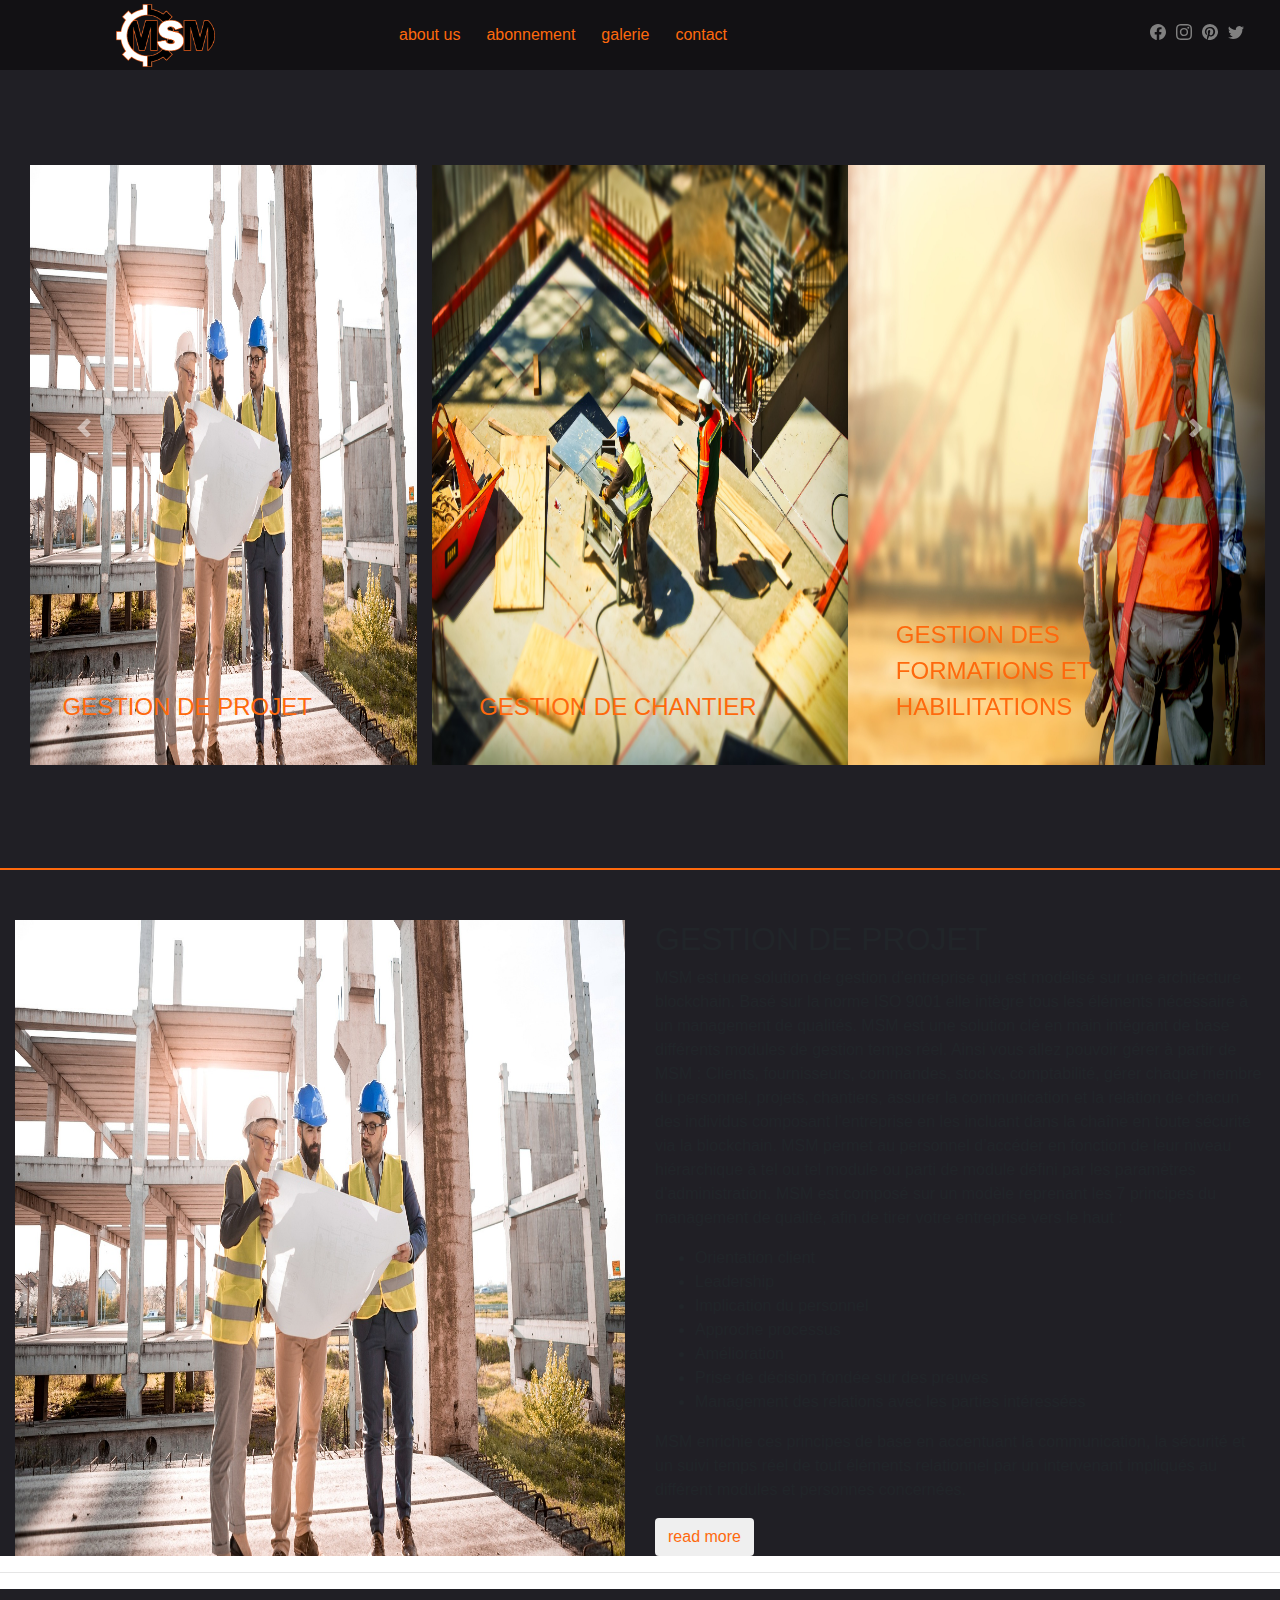
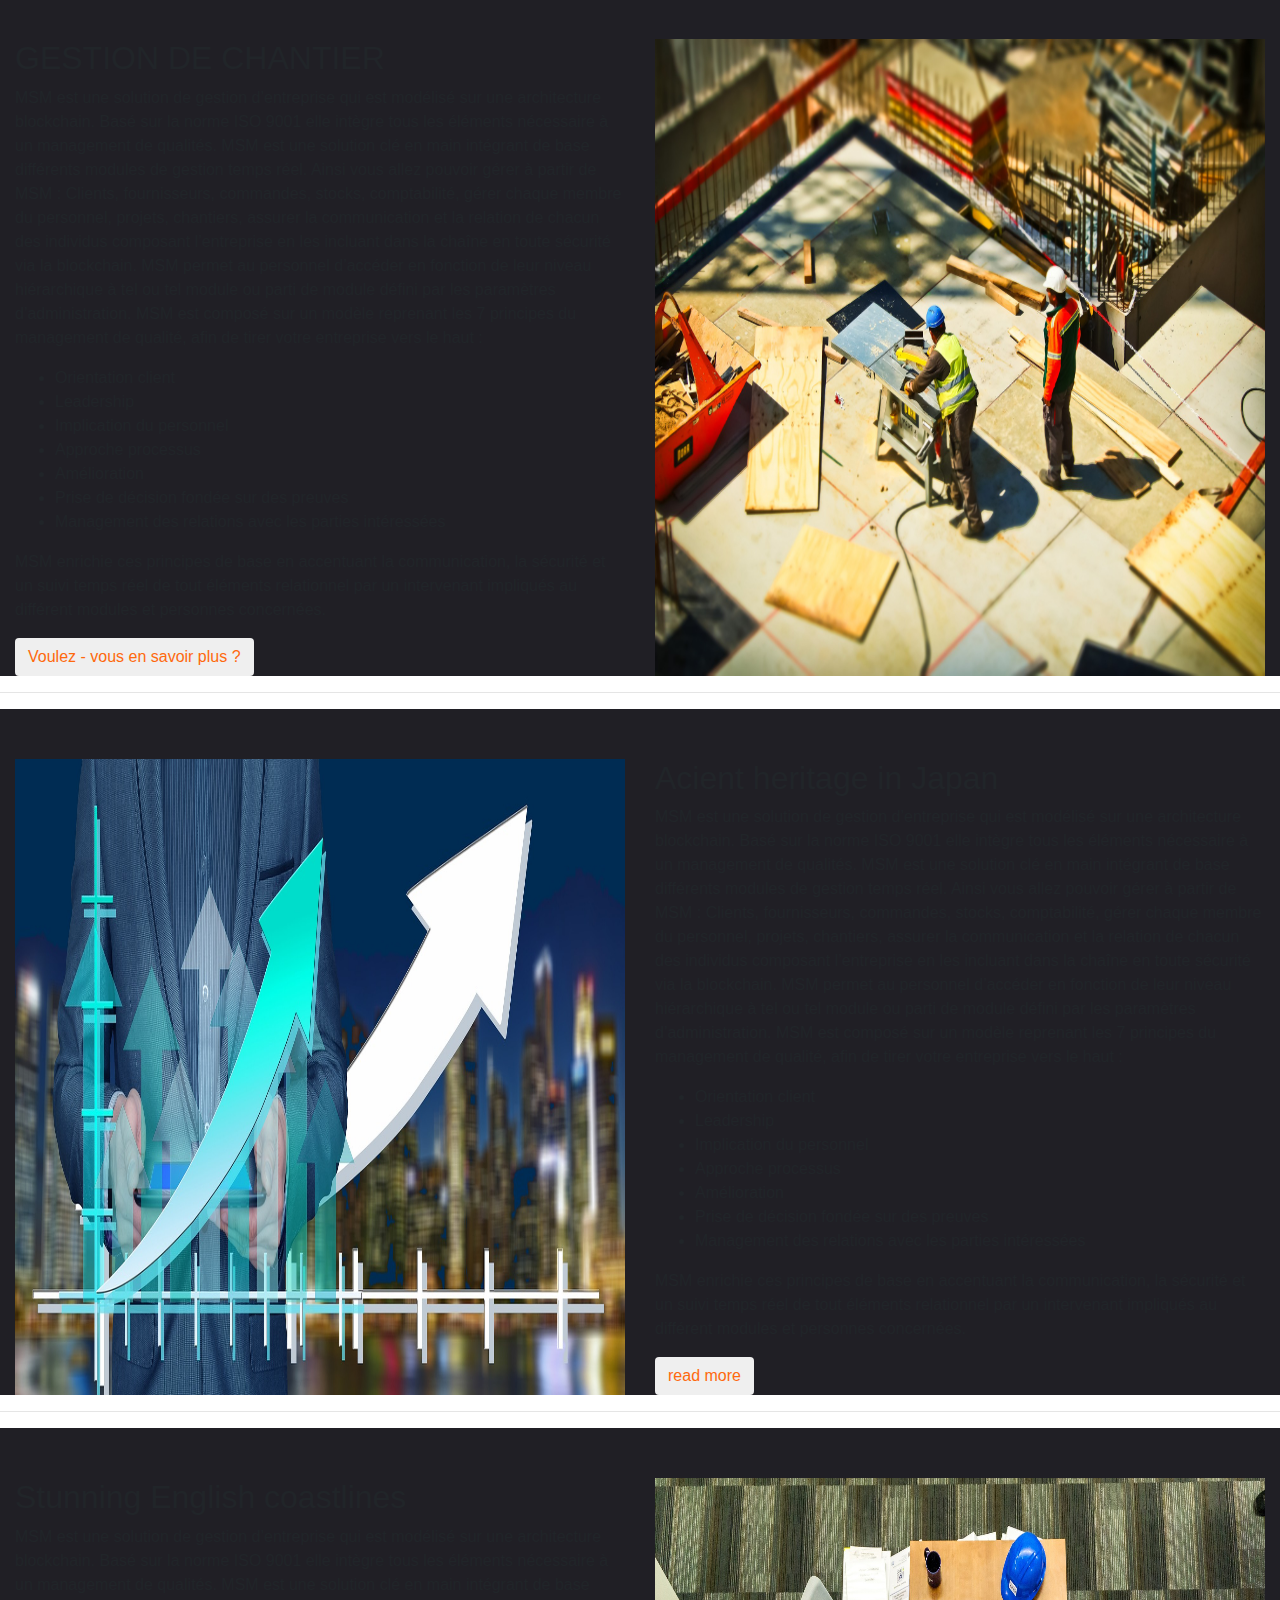
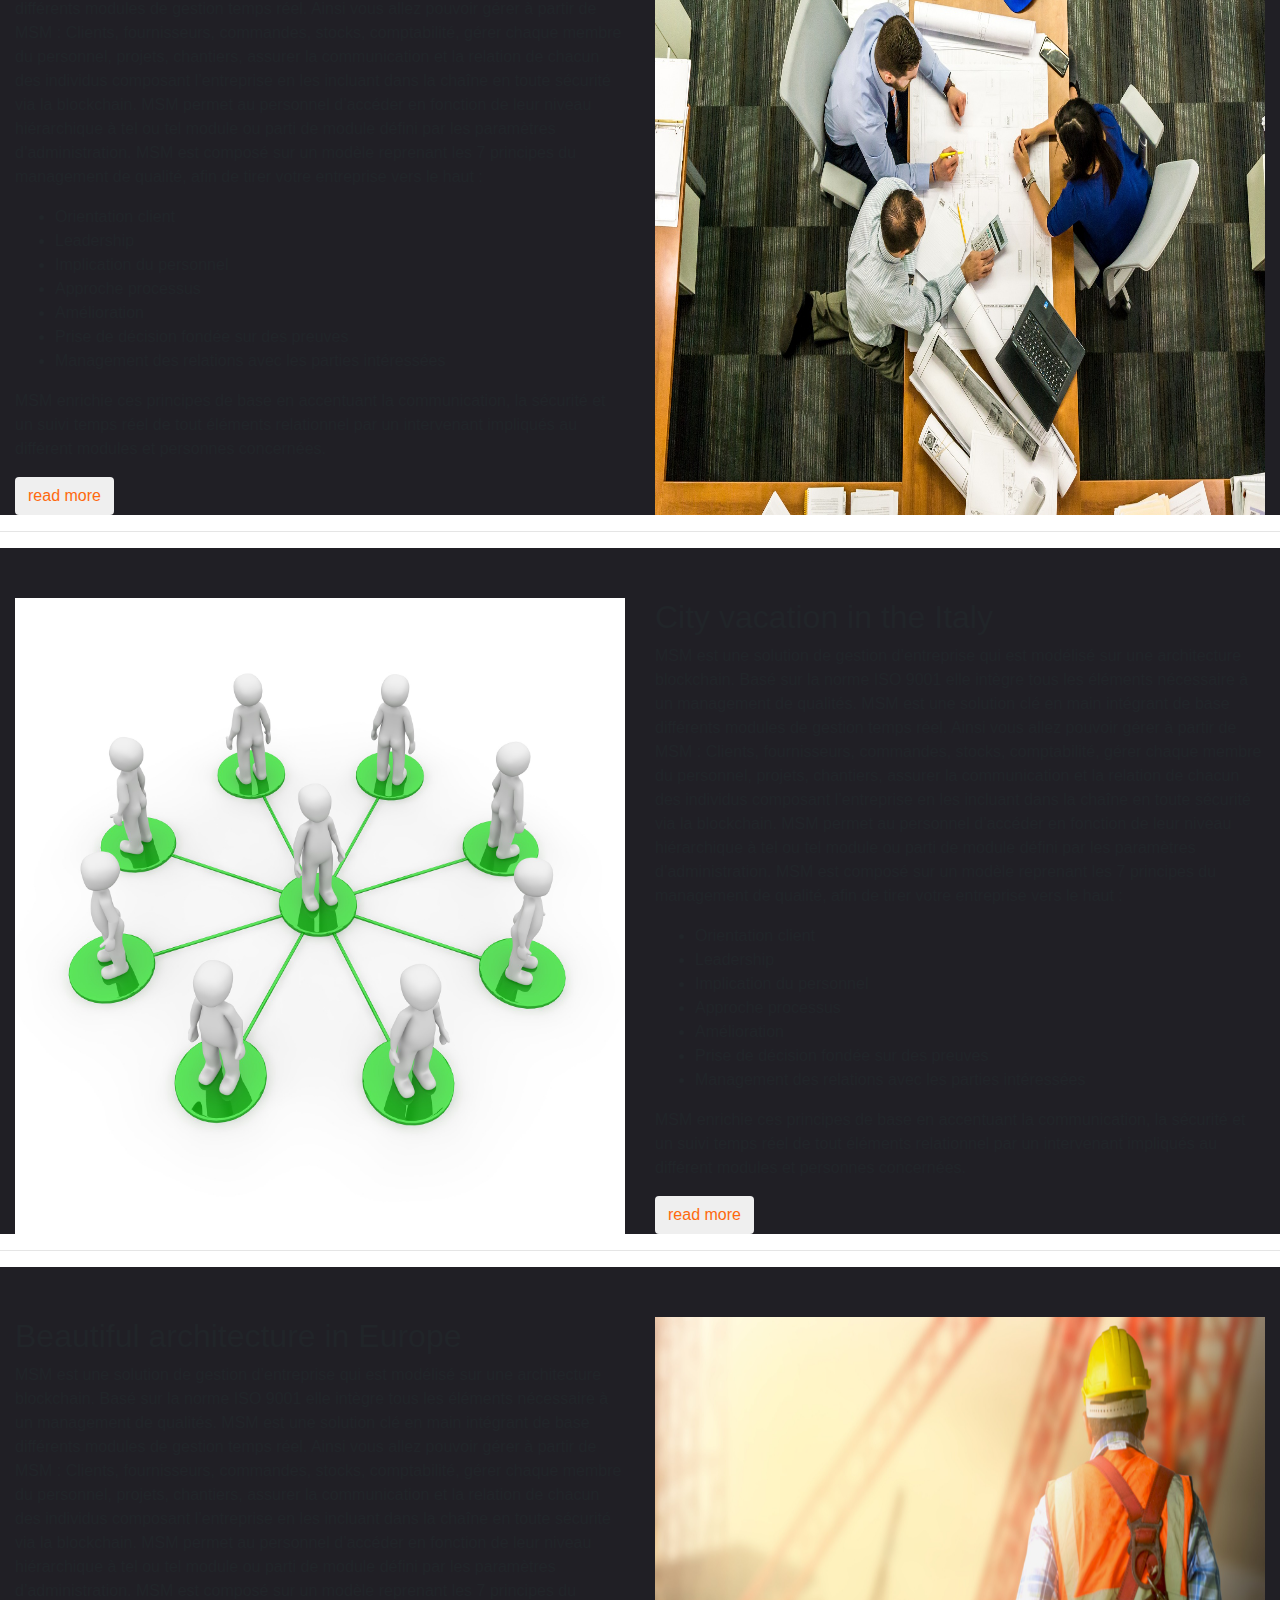
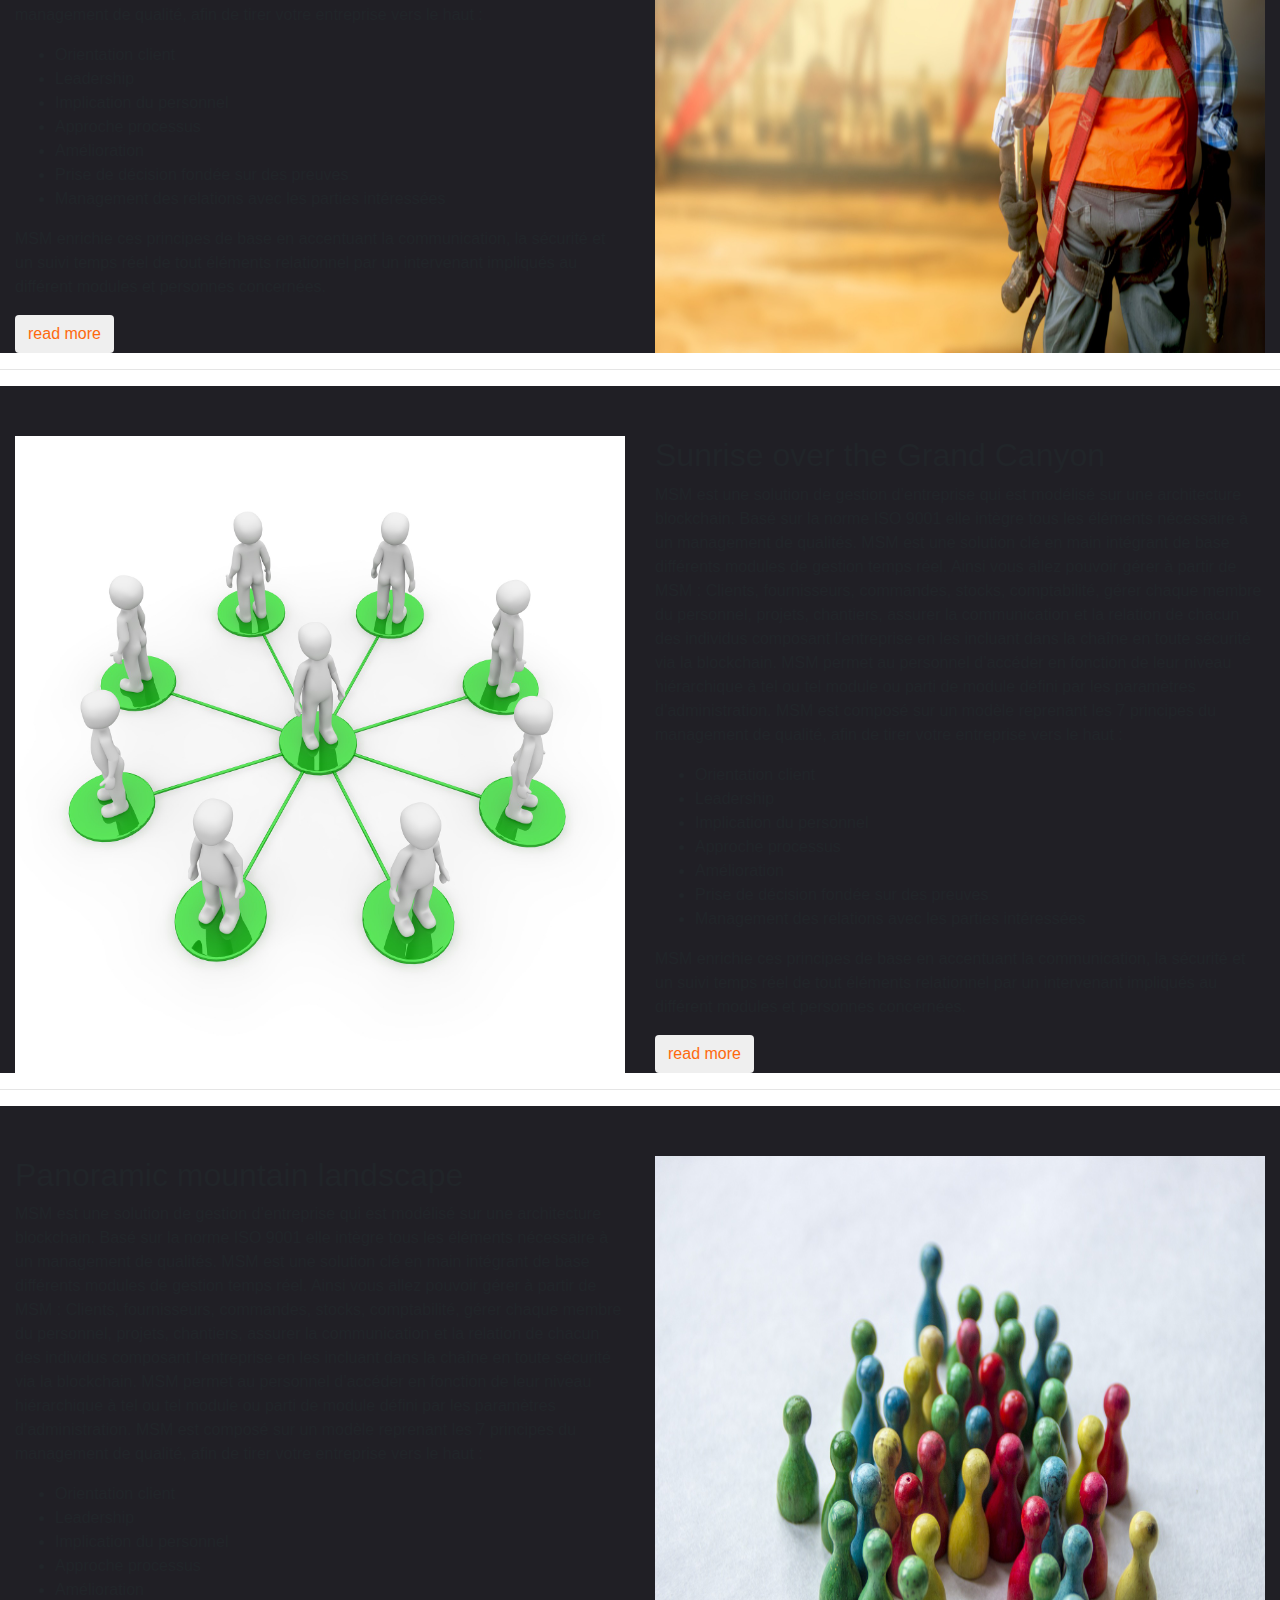
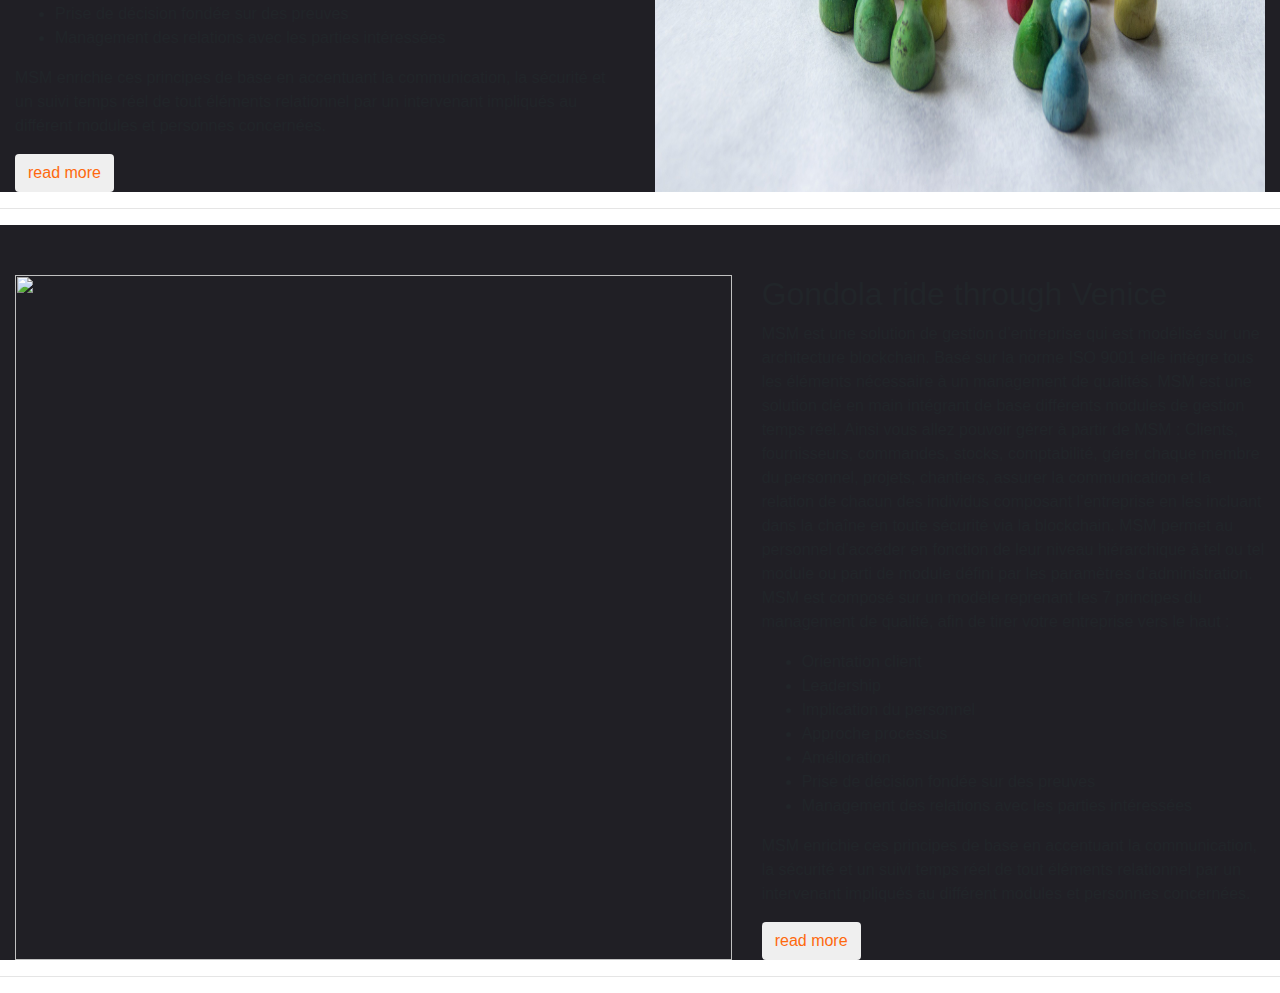
==== index.html @ f9e8547b "ajouts des différents répertoire assets, ajouts également des pages index.html, contact, galerie, ab" ====
<!DOCTYPE html>
<html lang="en">
<head>
    <meta charset="UTF-8">
    <meta http-equiv="X-UA-Compatible" content="IE=edge">
    <meta name="viewport" content="width=device-width, initial-scale=1.0">
    <link rel="stylesheet" href="assets/css/style.css">
    <link rel="stylesheet" href="https://cdnjs.cloudflare.com/ajax/libs/animate.css/4.1.1/animate.min.css"/>
    <link rel="stylesheet" href="https://cdn.jsdelivr.net/npm/bootstrap@4.0.0/dist/css/bootstrap.min.css"
    integrity="sha384-Gn5384xqQ1aoWXA+058RXPxPg6fy4IWvTNh0E263XmFcJlSAwiGgFAW/dAiS6JXm" crossorigin="anonymous">
    <title>MSM</title>
</head>
<body>
    <header>
       <!-- NAV BAR -->
       <div class="container-fluid p-0 m-0" id="Navbar">
        <nav class="navbar navbar-expand-lg navbar-light">
            <img class="logo_navbar" src="/assets/img/Logo/Logo MSM contour FF5A00.png" alt="">
            <button class="navbar-toggler" type="button" data-toggle="collapse" data-target="#navbarNavDropdown"
                aria-controls="navbarNavDropdown" aria-expanded="false" aria-label="Toggle navigation">
                <span class="navbar-toggler-icon"></span>
            </button>
            <form class="collapse navbar-collapse d-flex justify-content-center" id="navbarNavDropdown">
                <a class="btn" href="about.html" role="button">about us</a>
                <a class="btn" href="abonnement.html" role="button">abonnement</a>
                <a class="btn" href="galerie.html" role="button">galerie</a>
                <a class="btn" href="contact.html" role="button">contact</a>
            </form>

            <!--ICONE FACEBOOK = ligne 103-->

            <ul class="icone_reseau m-0 d-flex justify-content-center align-items-start">
                <li class="icone_reseau">
                    <a href="#">
                        <svg xmlns="http://www.w3.org/2000/svg" width="16" height="16" fill="currentColor"
                            color="grey" class="bi bi-facebook" viewBox="0 0 16 16">
                            <path
                                d="M16 8.049c0-4.446-3.582-8.05-8-8.05C3.58 0-.002 3.603-.002 8.05c0 4.017 2.926 7.347 6.75 7.951v-5.625h-2.03V8.05H6.75V6.275c0-2.017 1.195-3.131 3.022-3.131.876 0 1.791.157 1.791.157v1.98h-1.009c-.993 0-1.303.621-1.303 1.258v1.51h2.218l-.354 2.326H9.25V16c3.824-.604 6.75-3.934 6.75-7.951z" />
                        </svg>
                    </a>
                </li>

                <!--ICONE INSTAGRAM = ligne 116-->
                <li class="icone_reseau">
                    <a href="#">
                        <svg xmlns="http://www.w3.org/2000/svg" width="16" height="16" fill="currentColor"
                            color="grey" class="bi bi-instagram" viewBox="0 0 16 16">
                            <path
                                d="M8 0C5.829 0 5.556.01 4.703.048 3.85.088 3.269.222 2.76.42a3.917 3.917 0 0 0-1.417.923A3.927 3.927 0 0 0 .42 2.76C.222 3.268.087 3.85.048 4.7.01 5.555 0 5.827 0 8.001c0 2.172.01 2.444.048 3.297.04.852.174 1.433.372 1.942.205.526.478.972.923 1.417.444.445.89.719 1.416.923.51.198 1.09.333 1.942.372C5.555 15.99 5.827 16 8 16s2.444-.01 3.298-.048c.851-.04 1.434-.174 1.943-.372a3.916 3.916 0 0 0 1.416-.923c.445-.445.718-.891.923-1.417.197-.509.332-1.09.372-1.942C15.99 10.445 16 10.173 16 8s-.01-2.445-.048-3.299c-.04-.851-.175-1.433-.372-1.941a3.926 3.926 0 0 0-.923-1.417A3.911 3.911 0 0 0 13.24.42c-.51-.198-1.092-.333-1.943-.372C10.443.01 10.172 0 7.998 0h.003zm-.717 1.442h.718c2.136 0 2.389.007 3.232.046.78.035 1.204.166 1.486.275.373.145.64.319.92.599.28.28.453.546.598.92.11.281.24.705.275 1.485.039.843.047 1.096.047 3.231s-.008 2.389-.047 3.232c-.035.78-.166 1.203-.275 1.485a2.47 2.47 0 0 1-.599.919c-.28.28-.546.453-.92.598-.28.11-.704.24-1.485.276-.843.038-1.096.047-3.232.047s-2.39-.009-3.233-.047c-.78-.036-1.203-.166-1.485-.276a2.478 2.478 0 0 1-.92-.598 2.48 2.48 0 0 1-.6-.92c-.109-.281-.24-.705-.275-1.485-.038-.843-.046-1.096-.046-3.233 0-2.136.008-2.388.046-3.231.036-.78.166-1.204.276-1.486.145-.373.319-.64.599-.92.28-.28.546-.453.92-.598.282-.11.705-.24 1.485-.276.738-.034 1.024-.044 2.515-.045v.002zm4.988 1.328a.96.96 0 1 0 0 1.92.96.96 0 0 0 0-1.92zm-4.27 1.122a4.109 4.109 0 1 0 0 8.217 4.109 4.109 0 0 0 0-8.217zm0 1.441a2.667 2.667 0 1 1 0 5.334 2.667 2.667 0 0 1 0-5.334z" />
                        </svg>
                    </a>
                </li>

                <!--ICONE PINTEREST = ligne 127-->
                <li class="icone_reseau">
                    <a href="#">
                        <svg xmlns="http://www.w3.org/2000/svg" width="16" height="16" fill="currentColor"
                            color="grey" class="bi bi-pinterest" viewBox="0 0 16 16">
                            <path
                                d="M8 0a8 8 0 0 0-2.915 15.452c-.07-.633-.134-1.606.027-2.297.146-.625.938-3.977.938-3.977s-.239-.479-.239-1.187c0-1.113.645-1.943 1.448-1.943.682 0 1.012.512 1.012 1.127 0 .686-.437 1.712-.663 2.663-.188.796.4 1.446 1.185 1.446 1.422 0 2.515-1.5 2.515-3.664 0-1.915-1.377-3.254-3.342-3.254-2.276 0-3.612 1.707-3.612 3.471 0 .688.265 1.425.595 1.826a.24.24 0 0 1 .056.23c-.061.252-.196.796-.222.907-.035.146-.116.177-.268.107-1-.465-1.624-1.926-1.624-3.1 0-2.523 1.834-4.84 5.286-4.84 2.775 0 4.932 1.977 4.932 4.62 0 2.757-1.739 4.976-4.151 4.976-.811 0-1.573-.421-1.834-.919l-.498 1.902c-.181.695-.669 1.566-.995 2.097A8 8 0 1 0 8 0z" />
                        </svg>
                    </a>
                </li>

                <!--ICONE TWITTER = ligne 138-->
                <li class="icone_reseau">
                    <a href="#">
                        <svg xmlns="http://www.w3.org/2000/svg" width="16" height="16" fill="currentColor"
                            color="grey" class="bi bi-twitter" viewBox="0 0 16 16">
                            <path
                                d="M5.026 15c6.038 0 9.341-5.003 9.341-9.334 0-.14 0-.282-.006-.422A6.685 6.685 0 0 0 16 3.542a6.658 6.658 0 0 1-1.889.518 3.301 3.301 0 0 0 1.447-1.817 6.533 6.533 0 0 1-2.087.793A3.286 3.286 0 0 0 7.875 6.03a9.325 9.325 0 0 1-6.767-3.429 3.289 3.289 0 0 0 1.018 4.382A3.323 3.323 0 0 1 .64 6.575v.045a3.288 3.288 0 0 0 2.632 3.218 3.203 3.203 0 0 1-.865.115 3.23 3.23 0 0 1-.614-.057 3.283 3.283 0 0 0 3.067 2.277A6.588 6.588 0 0 1 .78 13.58a6.32 6.32 0 0 1-.78-.045A9.344 9.344 0 0 0 5.026 15z" />
                        </svg>
                    </a>
                </li>
            </ul>

        </nav>
    </div>
    <div id="objet1" class="container-fluid bg-light">

    </div>
</header>
<!-- CAROUSEL -->
<div class="container-fluid" id="cont-carousel">
    <div id="carouselExampleControls" class="carousel slide" data-ride="carousel" data-interval="false">
        <div  class="carousel-inner row w-100 mx-auto" role="listbox">
            <div class="carousel-item col-12 col-sm-12 col-md-6 col-lg-4 active">
                <img src="assets/img/jpg/architect-gc2e0e85d3_1920.jpg" class="img-fluid d-block h-100 bordel" alt="img1">
                <div class="carousel-caption">
                    <div class="row">
                        <div class="captiongd">GESTION DE PROJET</div>
                    </div>
                </div>
            </div>

            <div class="carousel-item col-12 col-sm-12 col-md-6 col-lg-4 p-0">
                <img src="assets/img/jpg/building-gb68b22ce1_1920.jpg" class="img-fluid d-block h-100 bordel" alt="img1">
                <div class="carousel-caption">
                    <div class="row">
                         <div class="captiongd">GESTION DE CHANTIER</div>
                    </div>
                </div>
            </div>

            <div class="carousel-item col-12 col-sm-12 col-md-6 col-lg-4 p-0">
                <img src="assets/img/jpg/construction-worker-g35b25b5cd_1920.jpg" class="img-fluid d-block h-100 bordel" alt="img1">
                <div class="carousel-caption align-content-end">
                    <div class="row">
                      <div class="captiongd">GESTION DES FORMATIONS ET HABILITATIONS</div>
                    </div>
                </div>
            </div>

            <div class="carousel-item col-12 col-sm-12 col-md-6 col-lg-4 p-0">
                <img src="assets/img/jpg/industry-g56051d45b_1920.jpg" class="img-fluid d-block h-100 bordel" alt="img1">
                <div class="carousel-caption">
                    <div class="row">
                        <div class="captiongd">GESTION D'ENTREPRISE MODULAIRE ET ITINERANTE</div>
                    </div>
                </div>
            </div>

            <div class="carousel-item col-12 col-sm-12 col-md-6 col-lg-4 p-0">
                <img src="assets/img/jpg/tablet-g97df6a405_1280.png" class="img-fluid d-block h-100 bordel" alt="img1">
                <div class="carousel-caption">
                    <div class="row">
                        <div class="captiongd">MSM SOLUTION MULTI-SUPPORT </div>
                    </div>
                </div>
            </div>

            <div class="carousel-item col-12 col-sm-12 col-md-6 col-lg-4 p-0">
                <img src="assets/img/jpg/color-g9a4275950_1920.jpg" class="img-fluid d-block h-100 bordel" alt="img1">
                <div class="carousel-caption">
                    <div class="row">
                       <div class="captiongd">GESTION DU PERSONNEL</div>
                    </div>
                </div>
            </div>
        </div>

        <a class="carousel-control-prev" href="#carouselExampleControls" role="button" data-slide="prev">
            <span class="carousel-control-prev-icon" aria-hidden="true"></span>
            <span class="sr-only">Previous</span>
        </a>

        <a class="carousel-control-next" href="#carouselExampleControls" role="button" data-slide="next">
            <span class="carousel-control-next-icon" aria-hidden="true"></span>
            <span class="sr-only">Next</span>
        </a>
    </div>
</div>
    </header>
  

 <!-- Image + TXT visit 1 = ligne 297-->
 <div class="container-fluid" id="contimgtxt">
    <div class="row justify-content-around">
        <div class="col-6 order-1">
            <img src="assets/img/jpg/architect-gc2e0e85d3_1920.jpg" alt="" class="img" height="100%" width="100%"></img>
        </div>

        <div class="col-6 order-2" id="blocktext">
            <h2 id="h2">GESTION DE PROJET</h2>
            <p id="txt">MSM est une solution de gestion d’entreprise qui est modélisé sur une architecture blockchain.
                Basé sur la norme ISO 9001 elle intègre tous les éléments nécessaire à un management de qualités.
                MSM est une solution clé en main intégrant de base différents modules de gestion temps réel.
                Ainsi vous allez pouvoir gérer à partir de MSM :
                Clients, fournisseurs, commandes, stocks, comptabilité, gérer chaque membre du personnel, projets, chantiers, assurer la communication et la relation de chacun des individus composant l’entreprise en les incluant dans la chaîne en toute sécurité via la blockchain. 
                MSM permet au personnel d’accéder en fonction de leur niveau hiérarchique à tel ou tel module ou parti de module défini par les paramètres d’administration.
                MSM est composé sur un modèle reprenant les 7 principes du management de qualité, afin de tirer votre entreprise vers le haut :
                <ul>
                <li>Orientation client</li>
                <li>Leadership</li>
                 <li>Implication du personnel</li>
                 <li>Approche processus</li>
                <li>Amélioration</li>
                <li>Prise de décision fondée sur des preuves </li>
                <li>Management des relations avec les parties intéressées</li>
                </ul>
                MSM enrichie ces principes de base en accentuant la communication, la sécurité et un suivi temps réel de tout éléments relationnel par un intervenant impliqués au différent modules et personnes concernées.
                </p>

            <button type="button" class="btn" id="btn1">read more</button>
        </div>
    </div>
</div>
</div>

<hr>

<!-- Image + TXT 2 = ligne 329-->
<div class="container-fluid" id="contimgtxt">
<div class="row justify-content-around">
    <div class="col-6 order-2">
        <img src="assets/img/jpg/building-gb68b22ce1_1920.jpg" alt="" class="img" height="100%" width="100%"></img>
    </div>

    <div class="col-6 order-1" id="blocktext">
        <h2 id="h2">GESTION DE CHANTIER</h2>
        <p id="txt">MSM est une solution de gestion d’entreprise qui est modélisé sur une architecture blockchain.
            Basé sur la norme ISO 9001 elle intègre tous les éléments nécessaire à un management de qualités.
            MSM est une solution clé en main intégrant de base différents modules de gestion temps réel.
            Ainsi vous allez pouvoir gérer à partir de MSM :
            Clients, fournisseurs, commandes, stocks, comptabilité, gérer chaque membre du personnel, projets, chantiers, assurer la communication et la relation de chacun des individus composant l’entreprise en les incluant dans la chaîne en toute sécurité via la blockchain. 
            MSM permet au personnel d’accéder en fonction de leur niveau hiérarchique à tel ou tel module ou parti de module défini par les paramètres d’administration.
            MSM est composé sur un modèle reprenant les 7 principes du management de qualité, afin de tirer votre entreprise vers le haut :
            <ul>
            <li>Orientation client</li>
            <li>Leadership</li>
             <li>Implication du personnel</li>
             <li>Approche processus</li>
            <li>Amélioration</li>
            <li>Prise de décision fondée sur des preuves </li>
            <li>Management des relations avec les parties intéressées</li>
            </ul>
            MSM enrichie ces principes de base en accentuant la communication, la sécurité et un suivi temps réel de tout éléments relationnel par un intervenant impliqués au différent modules et personnes concernées.
        </p>

        <button type="button" class="btn" id="btn1">Voulez - vous en savoir plus ?</button>
    </div>
</div>
</div>

<hr>
<!-- Image + TXT 3 = ligne 359-->
<div class="container-fluid" id="contimgtxt">
<div class="row justify-content-around">
    <div class="col-6 order-1">
        <img src="assets/img/jpg/businessman-g51b7b4527_1920.jpg" alt="" class="img" height="100%" width="100%"></img>
    </div>

    <div class="col-6 order-2" id="blocktext">
        <h2 id="h2">Acient heritage in Japan</h2>
  
        <p id="txt">MSM est une solution de gestion d’entreprise qui est modélisé sur une architecture blockchain.
            Basé sur la norme ISO 9001 elle intègre tous les éléments nécessaire à un management de qualités.
            MSM est une solution clé en main intégrant de base différents modules de gestion temps réel.
            Ainsi vous allez pouvoir gérer à partir de MSM :
            Clients, fournisseurs, commandes, stocks, comptabilité, gérer chaque membre du personnel, projets, chantiers, assurer la communication et la relation de chacun des individus composant l’entreprise en les incluant dans la chaîne en toute sécurité via la blockchain. 
            MSM permet au personnel d’accéder en fonction de leur niveau hiérarchique à tel ou tel module ou parti de module défini par les paramètres d’administration.
            MSM est composé sur un modèle reprenant les 7 principes du management de qualité, afin de tirer votre entreprise vers le haut :
            <ul>
            <li>Orientation client</li>
            <li>Leadership</li>
             <li>Implication du personnel</li>
             <li>Approche processus</li>
            <li>Amélioration</li>
            <li>Prise de décision fondée sur des preuves </li>
            <li>Management des relations avec les parties intéressées</li>
            </ul>
            MSM enrichie ces principes de base en accentuant la communication, la sécurité et un suivi temps réel de tout éléments relationnel par un intervenant impliqués au différent modules et personnes concernées.</p>

        <button type="button" class="btn" id="btn1">read more</button>
    </div>
</div>
</div>


<hr>

<!-- Image + TXT 4 = ligne 391-->
<div class="container-fluid" id="contimgtxt">
<div class="row justify-content-around">
    <div class="col-6 order-2">
        <img src="assets/img/jpg/meeting-g4c362b374_1920.jpg" alt="" class="img" height="100%" width="100%"></img>
    </div>

    <div class="col-6 order-1" id="blocktext">
        <h2 id="h2">Stunning English coastlines</h2>
        <p id="txt">MSM est une solution de gestion d’entreprise qui est modélisé sur une architecture blockchain.
            Basé sur la norme ISO 9001 elle intègre tous les éléments nécessaire à un management de qualités.
            MSM est une solution clé en main intégrant de base différents modules de gestion temps réel.
            Ainsi vous allez pouvoir gérer à partir de MSM :
            Clients, fournisseurs, commandes, stocks, comptabilité, gérer chaque membre du personnel, projets, chantiers, assurer la communication et la relation de chacun des individus composant l’entreprise en les incluant dans la chaîne en toute sécurité via la blockchain. 
            MSM permet au personnel d’accéder en fonction de leur niveau hiérarchique à tel ou tel module ou parti de module défini par les paramètres d’administration.
            MSM est composé sur un modèle reprenant les 7 principes du management de qualité, afin de tirer votre entreprise vers le haut :
            <ul>
            <li>Orientation client</li>
            <li>Leadership</li>
             <li>Implication du personnel</li>
             <li>Approche processus</li>
            <li>Amélioration</li>
            <li>Prise de décision fondée sur des preuves </li>
            <li>Management des relations avec les parties intéressées</li>
            </ul>
            MSM enrichie ces principes de base en accentuant la communication, la sécurité et un suivi temps réel de tout éléments relationnel par un intervenant impliqués au différent modules et personnes concernées.</p>

        <button type="button" class="btn" id="btn1">read more</button>
    </div>
</div>
</div>

<hr>
<!-- Image + TXT 5 = ligne 418-->
<div class="container-fluid" id="contimgtxt">
<div class="row justify-content-around">
    <div class="col-6 order-1">
        <img src="assets/img/jpg/network-g481c6b812_1920.jpg" alt="" class="img" height="100%" width="100%"></img>
    </div>

    <div class="col-6 order-2" id="blocktext">
        <h2 id="h2">City vacation in the Italy</h2>
        <p id="txt">MSM est une solution de gestion d’entreprise qui est modélisé sur une architecture blockchain.
            Basé sur la norme ISO 9001 elle intègre tous les éléments nécessaire à un management de qualités.
            MSM est une solution clé en main intégrant de base différents modules de gestion temps réel.
            Ainsi vous allez pouvoir gérer à partir de MSM :
            Clients, fournisseurs, commandes, stocks, comptabilité, gérer chaque membre du personnel, projets, chantiers, assurer la communication et la relation de chacun des individus composant l’entreprise en les incluant dans la chaîne en toute sécurité via la blockchain. 
            MSM permet au personnel d’accéder en fonction de leur niveau hiérarchique à tel ou tel module ou parti de module défini par les paramètres d’administration.
            MSM est composé sur un modèle reprenant les 7 principes du management de qualité, afin de tirer votre entreprise vers le haut :
            <ul>
            <li>Orientation client</li>
            <li>Leadership</li>
             <li>Implication du personnel</li>
             <li>Approche processus</li>
            <li>Amélioration</li>
            <li>Prise de décision fondée sur des preuves </li>
            <li>Management des relations avec les parties intéressées</li>
            </ul>
            MSM enrichie ces principes de base en accentuant la communication, la sécurité et un suivi temps réel de tout éléments relationnel par un intervenant impliqués au différent modules et personnes concernées.</p>

        <button type="button" class="btn" id="btn1">read more</button>
    </div>
</div>
</div>


<hr>

<!-- Image + TXT 6 = ligne 454-->
<div class="container-fluid" id="contimgtxt">
<div class="row justify-content-around">
    <div class="col-6 order-2">
        <img src="assets/img/jpg/construction-worker-g35b25b5cd_1920.jpg" alt="" class="img" height="100%" width="100%"></img>
    </div>

    <div class="col-6 order-1" id="blocktext">
        <h2 id="h2">Beautiful architecture in Europe</h2>
        <p id="txt">MSM est une solution de gestion d’entreprise qui est modélisé sur une architecture blockchain.
            Basé sur la norme ISO 9001 elle intègre tous les éléments nécessaire à un management de qualités.
            MSM est une solution clé en main intégrant de base différents modules de gestion temps réel.
            Ainsi vous allez pouvoir gérer à partir de MSM :
            Clients, fournisseurs, commandes, stocks, comptabilité, gérer chaque membre du personnel, projets, chantiers, assurer la communication et la relation de chacun des individus composant l’entreprise en les incluant dans la chaîne en toute sécurité via la blockchain. 
            MSM permet au personnel d’accéder en fonction de leur niveau hiérarchique à tel ou tel module ou parti de module défini par les paramètres d’administration.
            MSM est composé sur un modèle reprenant les 7 principes du management de qualité, afin de tirer votre entreprise vers le haut :
            <ul>
            <li>Orientation client</li>
            <li>Leadership</li>
             <li>Implication du personnel</li>
             <li>Approche processus</li>
            <li>Amélioration</li>
            <li>Prise de décision fondée sur des preuves </li>
            <li>Management des relations avec les parties intéressées</li>
            </ul>
            MSM enrichie ces principes de base en accentuant la communication, la sécurité et un suivi temps réel de tout éléments relationnel par un intervenant impliqués au différent modules et personnes concernées.</p>

        <button type="button" class="btn" id="btn1">read more</button>
    </div>
</div>
</div>

<hr>
<!-- Image + TXT 7 = ligne 484-->
<div class="container-fluid" id="contimgtxt">
<div class="row justify-content-around">
    <div class="col-6 order-1">
        <img src="assets/img/jpg/network-g481c6b812_1920.jpg" alt="" class="img" height="100%" width="100%"></img>
    </div>

    <div class="col-6 order-2" id="blocktext">

        <h2 id="h2">Sunrise over the Grand Canyon</h2>

        <p id="txt">MSM est une solution de gestion d’entreprise qui est modélisé sur une architecture blockchain.
            Basé sur la norme ISO 9001 elle intègre tous les éléments nécessaire à un management de qualités.
            MSM est une solution clé en main intégrant de base différents modules de gestion temps réel.
            Ainsi vous allez pouvoir gérer à partir de MSM :
            Clients, fournisseurs, commandes, stocks, comptabilité, gérer chaque membre du personnel, projets, chantiers, assurer la communication et la relation de chacun des individus composant l’entreprise en les incluant dans la chaîne en toute sécurité via la blockchain. 
            MSM permet au personnel d’accéder en fonction de leur niveau hiérarchique à tel ou tel module ou parti de module défini par les paramètres d’administration.
            MSM est composé sur un modèle reprenant les 7 principes du management de qualité, afin de tirer votre entreprise vers le haut :
            <ul>
            <li>Orientation client</li>
            <li>Leadership</li>
             <li>Implication du personnel</li>
             <li>Approche processus</li>
            <li>Amélioration</li>
            <li>Prise de décision fondée sur des preuves </li>
            <li>Management des relations avec les parties intéressées</li>
            </ul>
            MSM enrichie ces principes de base en accentuant la communication, la sécurité et un suivi temps réel de tout éléments relationnel par un intervenant impliqués au différent modules et personnes concernées.</p>

        <button type="button" class="btn" id="btn1">read more</button>
    </div>
</div>
</div>


<hr>

<!-- Image + TXT 8 = ligne 520-->
<div class="container-fluid" id="contimgtxt">
<div class="row justify-content-around">
    <div class="col-6 order-2">
        <img src="assets/img/jpg/color-g9a4275950_1920.jpg" alt="" class="img" height="100%" width="100%"></img>
    </div>

    <div class="col-6 order-1" id="blocktext">
        <h2 id="h2">Panoramic mountain landscape</h2>

        <p id="txt">MSM est une solution de gestion d’entreprise qui est modélisé sur une architecture blockchain.
            Basé sur la norme ISO 9001 elle intègre tous les éléments nécessaire à un management de qualités.
            MSM est une solution clé en main intégrant de base différents modules de gestion temps réel.
            Ainsi vous allez pouvoir gérer à partir de MSM :
            Clients, fournisseurs, commandes, stocks, comptabilité, gérer chaque membre du personnel, projets, chantiers, assurer la communication et la relation de chacun des individus composant l’entreprise en les incluant dans la chaîne en toute sécurité via la blockchain. 
            MSM permet au personnel d’accéder en fonction de leur niveau hiérarchique à tel ou tel module ou parti de module défini par les paramètres d’administration.
            MSM est composé sur un modèle reprenant les 7 principes du management de qualité, afin de tirer votre entreprise vers le haut :
            <ul>
            <li>Orientation client</li>
            <li>Leadership</li>
             <li>Implication du personnel</li>
             <li>Approche processus</li>
            <li>Amélioration</li>
            <li>Prise de décision fondée sur des preuves </li>
            <li>Management des relations avec les parties intéressées</li>
            </ul>
            MSM enrichie ces principes de base en accentuant la communication, la sécurité et un suivi temps réel de tout éléments relationnel par un intervenant impliqués au différent modules et personnes concernées.</p>

        <button type="button" class="btn" id="btn1">read more</button>
    </div>
</div>
</div>

<hr>
<!-- Image + TXT 9 = ligne 553-->
<div class="container-fluid" id="contimgtxt">
<div class="row justify-content-around">
    <div class="col-7 order-1">
        <img src="assets/img/post_demo_11.jpg" alt="" class="img" height="100%" width="100%"></img>
    </div>

    <div class="col-5 order-2" id="blocktext">

        <h2 id="h2">Gondola ride through Venice</h2>

        <p id="txt">MSM est une solution de gestion d’entreprise qui est modélisé sur une architecture blockchain.
            Basé sur la norme ISO 9001 elle intègre tous les éléments nécessaire à un management de qualités.
            MSM est une solution clé en main intégrant de base différents modules de gestion temps réel.
            Ainsi vous allez pouvoir gérer à partir de MSM :
            Clients, fournisseurs, commandes, stocks, comptabilité, gérer chaque membre du personnel, projets, chantiers, assurer la communication et la relation de chacun des individus composant l’entreprise en les incluant dans la chaîne en toute sécurité via la blockchain. 
            MSM permet au personnel d’accéder en fonction de leur niveau hiérarchique à tel ou tel module ou parti de module défini par les paramètres d’administration.
            MSM est composé sur un modèle reprenant les 7 principes du management de qualité, afin de tirer votre entreprise vers le haut :
            <ul>
            <li>Orientation client</li>
            <li>Leadership</li>
             <li>Implication du personnel</li>
             <li>Approche processus</li>
            <li>Amélioration</li>
            <li>Prise de décision fondée sur des preuves </li>
            <li>Management des relations avec les parties intéressées</li>
            </ul>
            MSM enrichie ces principes de base en accentuant la communication, la sécurité et un suivi temps réel de tout éléments relationnel par un intervenant impliqués au différent modules et personnes concernées.</p>

        <button type="button" class="btn" id="btn1">read more</button>
    </div>
</div>
</div>
<hr>
<footer>
    

</footer>

    <!-- poppers && JavaScript -->
    <script src="https://code.jquery.com/jquery-3.2.1.slim.min.js"
    integrity="sha384-KJ3o2DKtIkvYIK3UENzmM7KCkRr/rE9/Qpg6aAZGJwFDMVNA/GpGFF93hXpG5KkN"
    crossorigin="anonymous"></script>
<script src="https://cdn.jsdelivr.net/npm/popper.js@1.12.9/dist/umd/popper.min.js"
    integrity="sha384-ApNbgh9B+Y1QKtv3Rn7W3mgPxhU9K/ScQsAP7hUibX39j7fakFPskvXusvfa0b4Q"
    crossorigin="anonymous"></script>
<script src="https://cdn.jsdelivr.net/npm/bootstrap@4.0.0/dist/js/bootstrap.min.js"
    integrity="sha384-JZR6Spejh4U02d8jOt6vLEHfe/JQGiRRSQQxSfFWpi1MquVdAyjUar5+76PVCmYl"
    crossorigin="anonymous"></script>
    <script src="assets/js/index.js"></script>
</body>
</html>
---- assets/css/style.css ----
@import 'animate.css';
@import 'reset.css';
/*NAV BAR*/
.navbar {
  height: 70px;
  background-color: #121114;
}

.logo_navbar {
  position: absolute;
  padding-left: 100px;
  height: 90%;
}

.btn {
  color: #FE690D;
}

.btn:hover {
  color: #aa470a;
}

.icone_reseau {
  display: inline;
  padding-right: 10px;
}

/* CAROUSEL / SLIDE ADAPTATION CODE */
#cont-carousel {
  padding-top: 20px;
  padding-bottom: 50px;
  border-bottom: 2px solid #FE690D;
  background-color: #201F25;
  height: 800px;
}

.carousel-inner {
  padding-top: 75px;
}

.captiongd {
  color: #FE690D;
  text-align: left;
  font-size: 24px;
}

.carousel-control-prev-icon,
.carousel-control-next-icon {
  height: 55px;
  width: 55px;
  background-size: 100%, 100%;
  border-radius: 50%;
  background-color: #FE690D;
}

.carousel-control-prev-icon {
  margin-left: -50px;
}

.carousel-control-next-icon {
  margin-right: -50px;
}

@media (min-width: 992px) {
  /* Show 4th slide on lg if col-lg-4*/
  .carousel-inner .active.col-lg-4.carousel-item + .carousel-item + .carousel-item + .carousel-item {
    position: absolute;
    top: 0;
    right: -33.3333%;
    /*change this with javascript in the future*/
    z-index: -1;
    display: block;
    visibility: visible;
  }
}
@media (min-width: 768px) and (max-width: 991px) {
  /* Show 3rd slide on md if col-md-6*/
  .carousel-inner .active.col-md-6.carousel-item + .carousel-item + .carousel-item {
    position: absolute;
    top: 0;
    right: -50%;
    /*change this with javascript in the future*/
    z-index: -1;
    display: block;
    visibility: visible;
  }
}
/* MD */
@media (min-width: 768px) {
  .carousel-item {
    margin-right: 0;
  }
  /* show 2 items */
  .carousel-inner .active + .carousel-item {
    display: block;
  }
  .carousel-inner .carousel-item.active:not(.carousel-item-right):not(.carousel-item-left),
.carousel-inner .carousel-item.active:not(.carousel-item-right):not(.carousel-item-left) + .carousel-item {
    transition: none;
  }
  .carousel-inner .carousel-item-next {
    position: relative;
    transform: translate3d(0, 0, 0);
  }
  /* left or forward direction */
  .active.carousel-item-left + .carousel-item-next.carousel-item-left,
.carousel-item-next.carousel-item-left + .carousel-item,
.carousel-item-next.carousel-item-left + .carousel-item + .carousel-item {
    position: relative;
    transform: translate3d(-100%, 0, 0);
    visibility: visible;
  }
  /* farthest right hidden item must be also positioned for animations */
  .carousel-inner .carousel-item-prev.carousel-item-right {
    position: absolute;
    top: 0;
    left: 0;
    z-index: -1;
    display: block;
    visibility: visible;
  }
  /* right or prev direction */
  .active.carousel-item-right + .carousel-item-prev.carousel-item-right,
.carousel-item-prev.carousel-item-right + .carousel-item,
.carousel-item-prev.carousel-item-right + .carousel-item + .carousel-item {
    position: relative;
    transform: translate3d(100%, 0, 0);
    visibility: visible;
    display: block;
    visibility: visible;
  }
}
/* LG */
@media (min-width: 992px) {
  /* show 3rd of 3 item slide */
  .carousel-inner .active + .carousel-item + .carousel-item {
    display: block;
  }
  .carousel-inner .carousel-item.active:not(.carousel-item-right):not(.carousel-item-left) + .carousel-item + .carousel-item {
    transition: none;
  }
  .carousel-inner .carousel-item-next {
    position: relative;
    transform: translate3d(0, 0, 0);
  }
  /* left or forward direction */
  .carousel-item-next.carousel-item-left + .carousel-item + .carousel-item + .carousel-item {
    position: relative;
    transform: translate3d(-100%, 0, 0);
    visibility: visible;
  }
  /* right or prev direction */
  .carousel-item-prev.carousel-item-right + .carousel-item + .carousel-item + .carousel-item {
    position: relative;
    transform: translate3d(100%, 0, 0);
    visibility: visible;
    display: block;
    visibility: visible;
  }
  .carousel-item {
    height: 600px;
    width: 427.275px;
  }
  #contimgtxt {
    padding-top: 50px;
    background-color: #201F25;
  }
}

/*# sourceMappingURL=style.css.map */
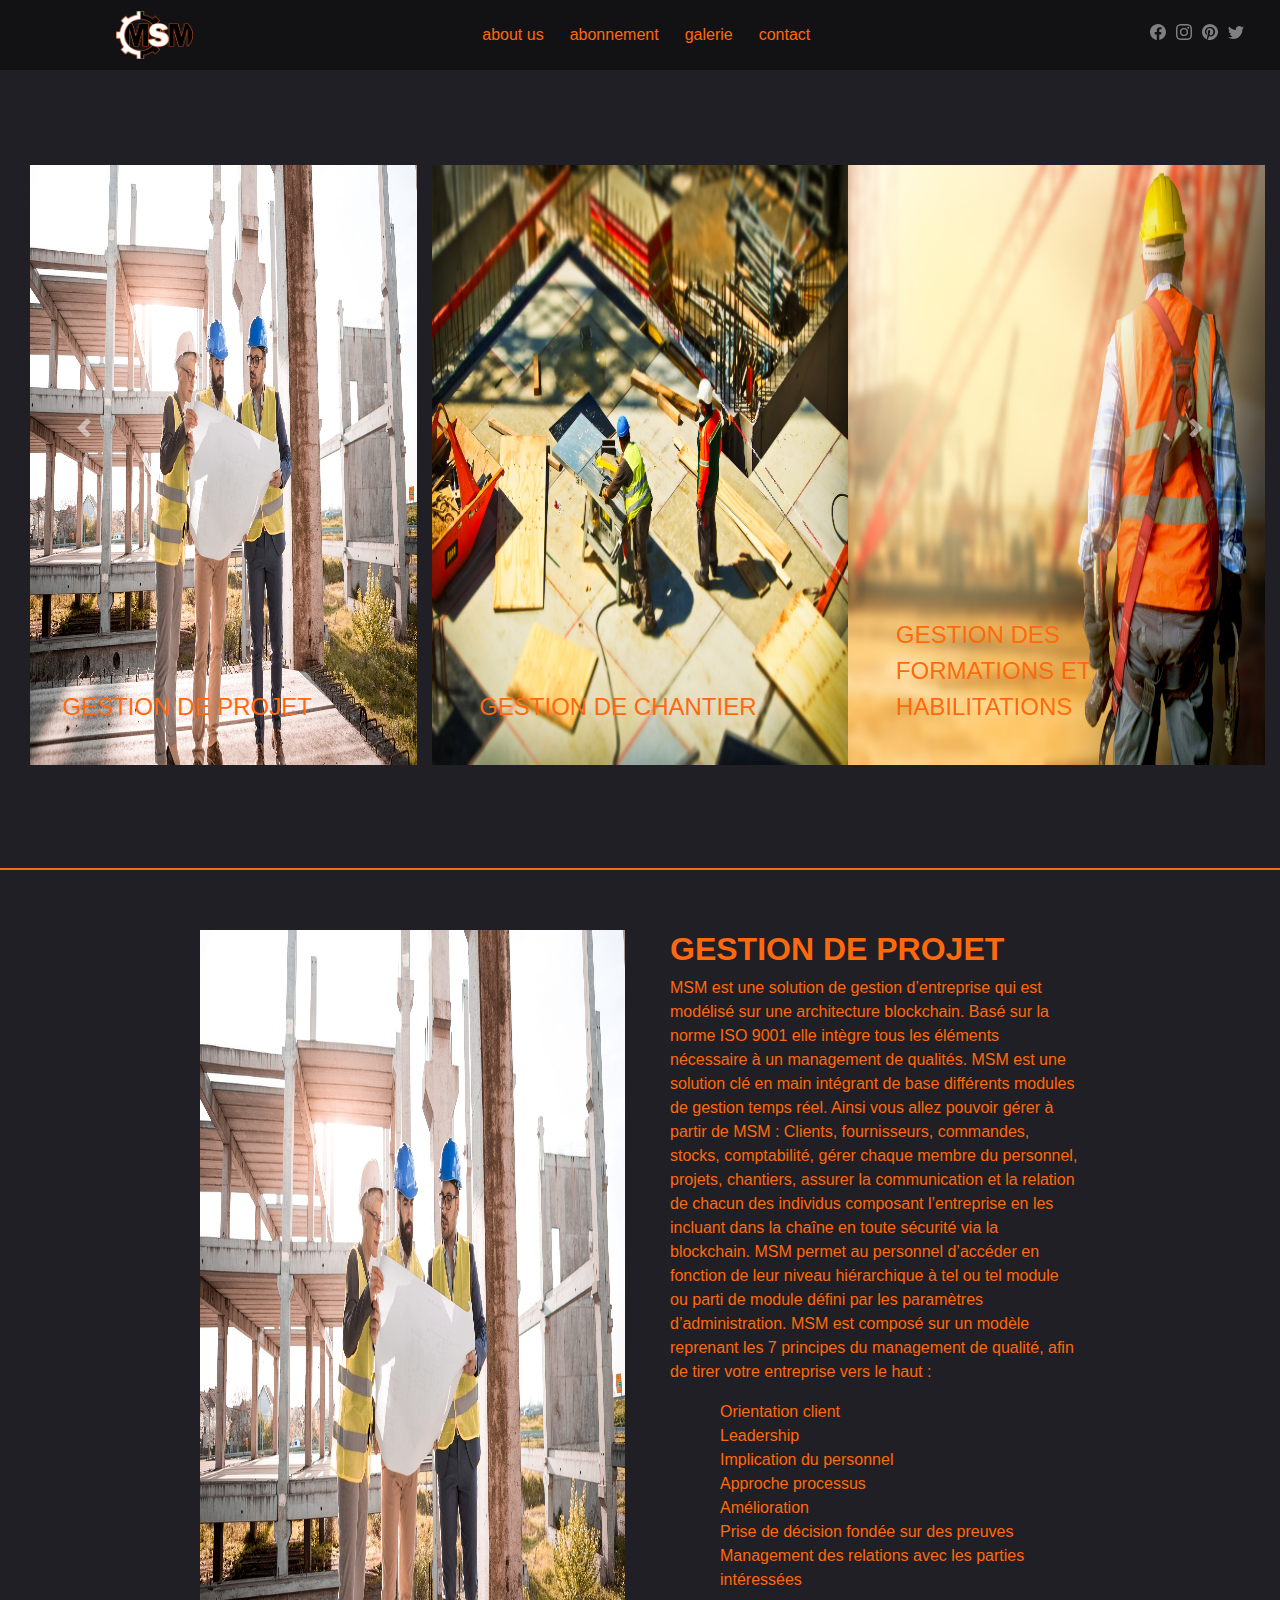
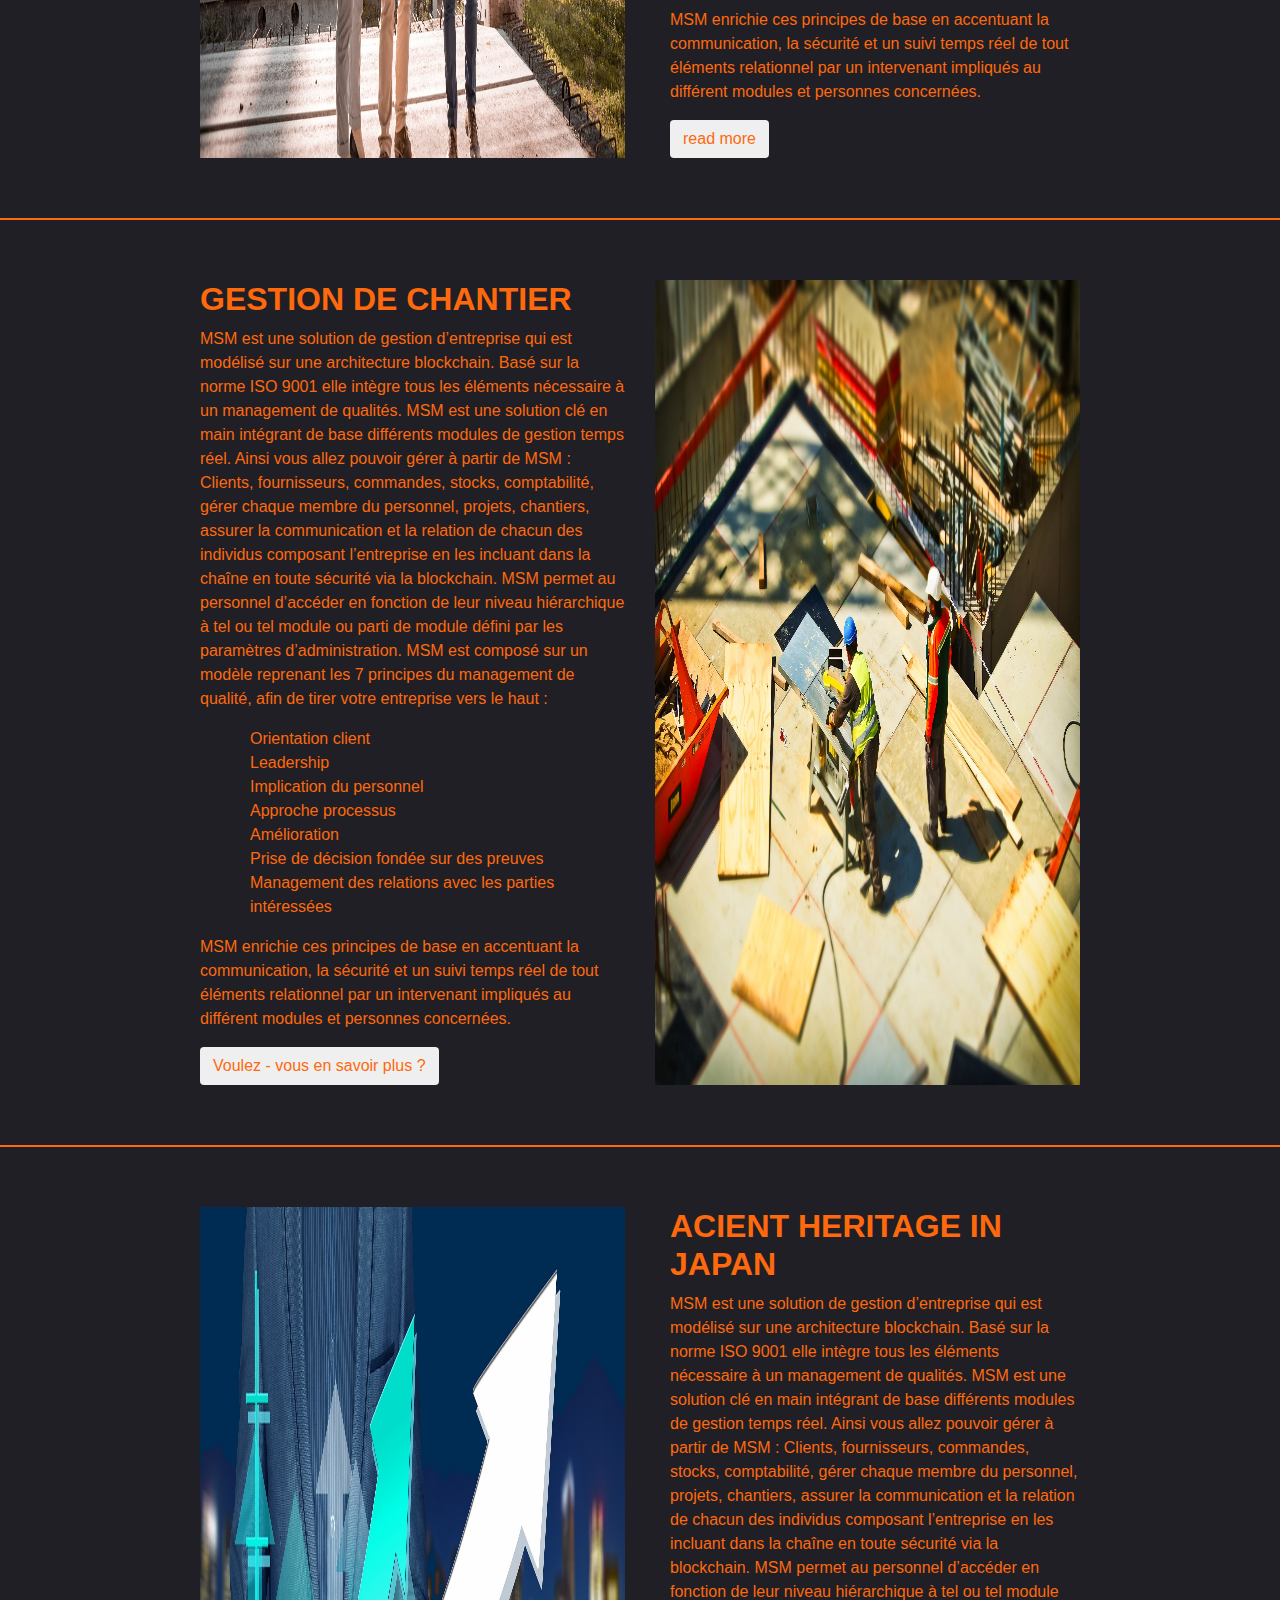
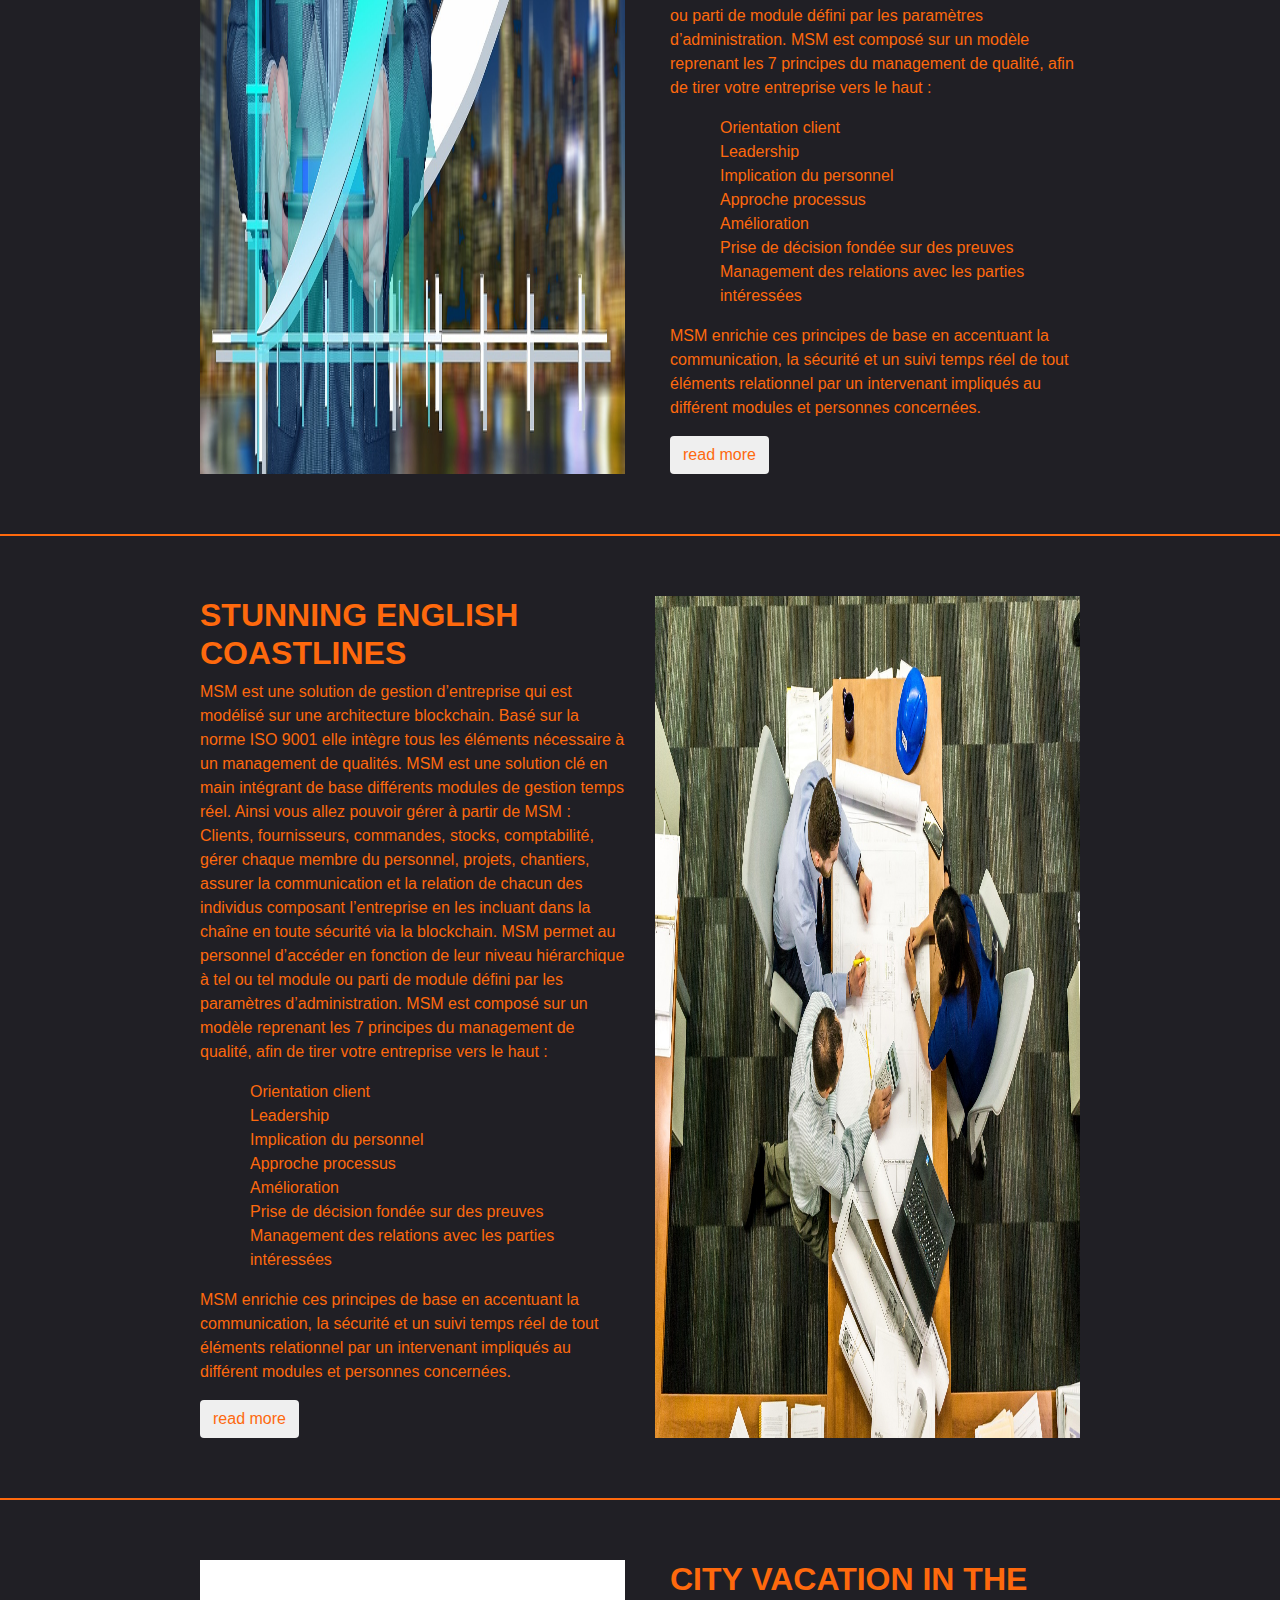
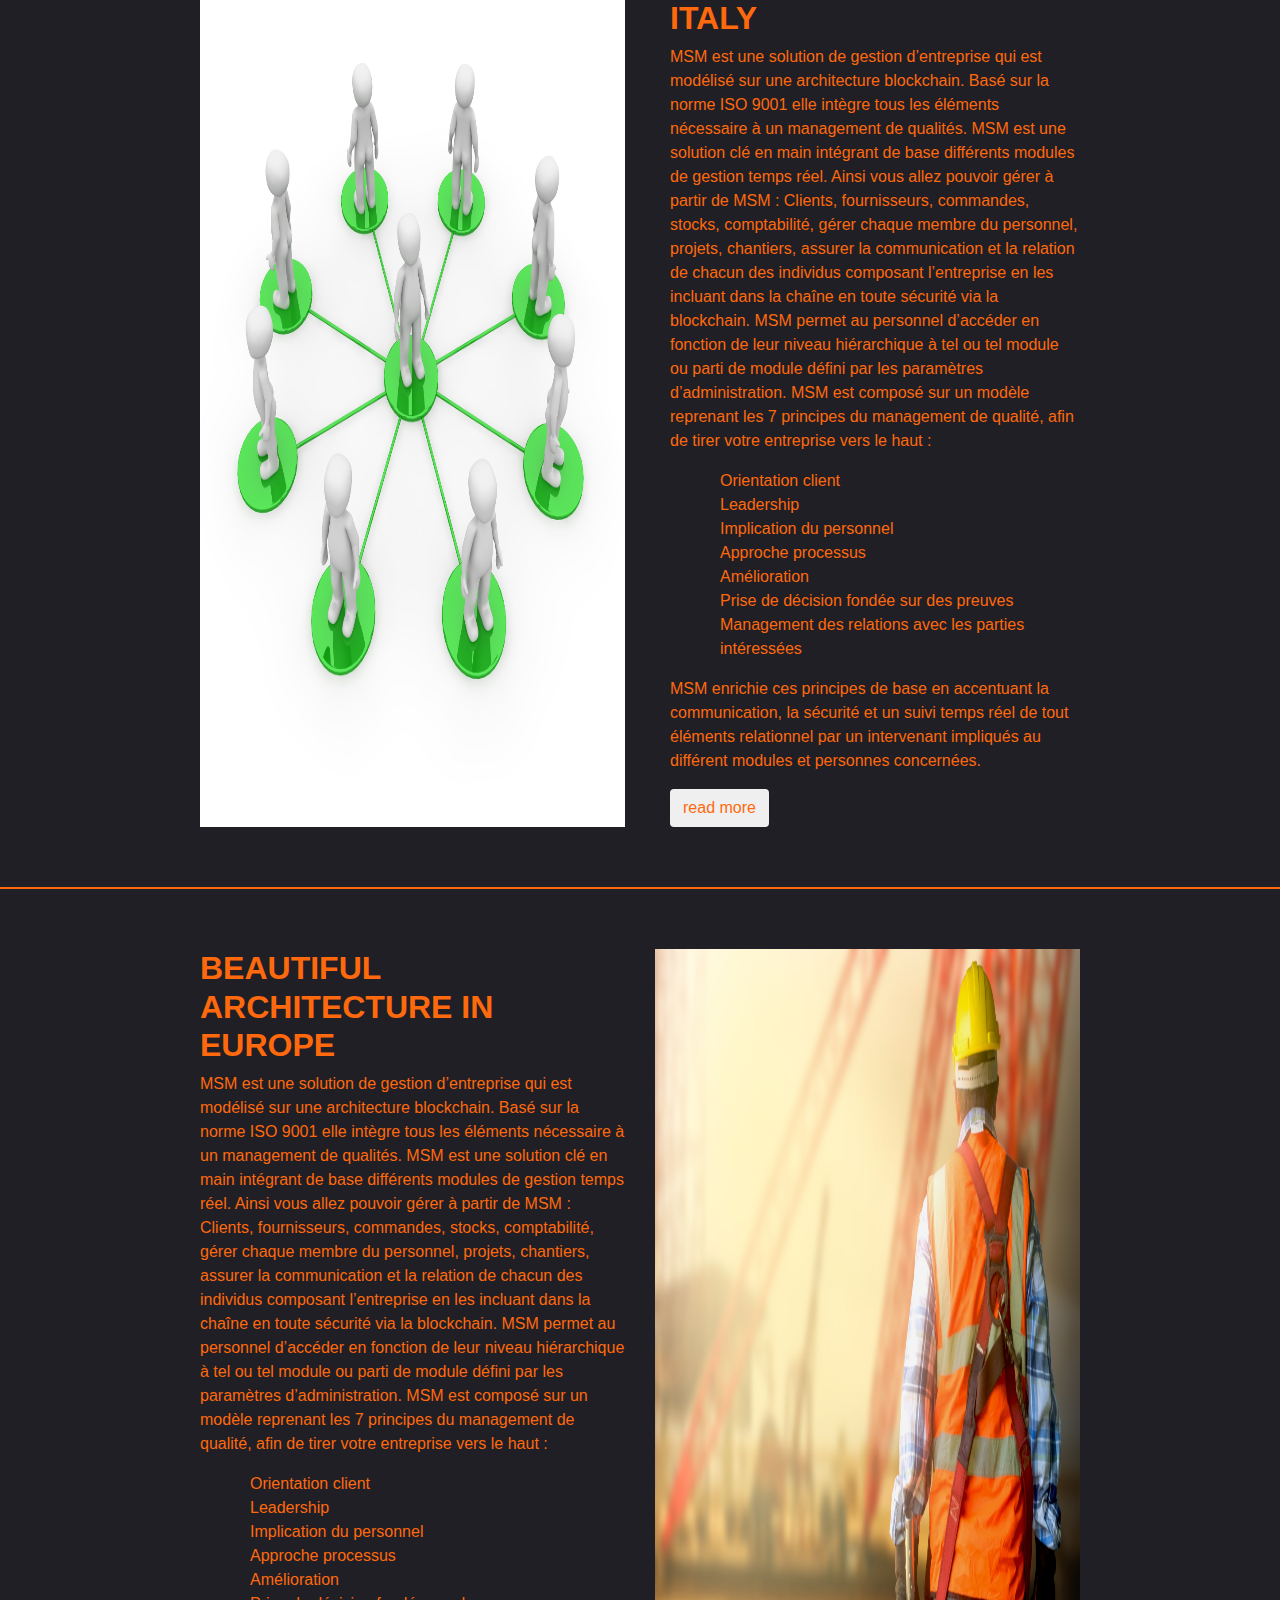
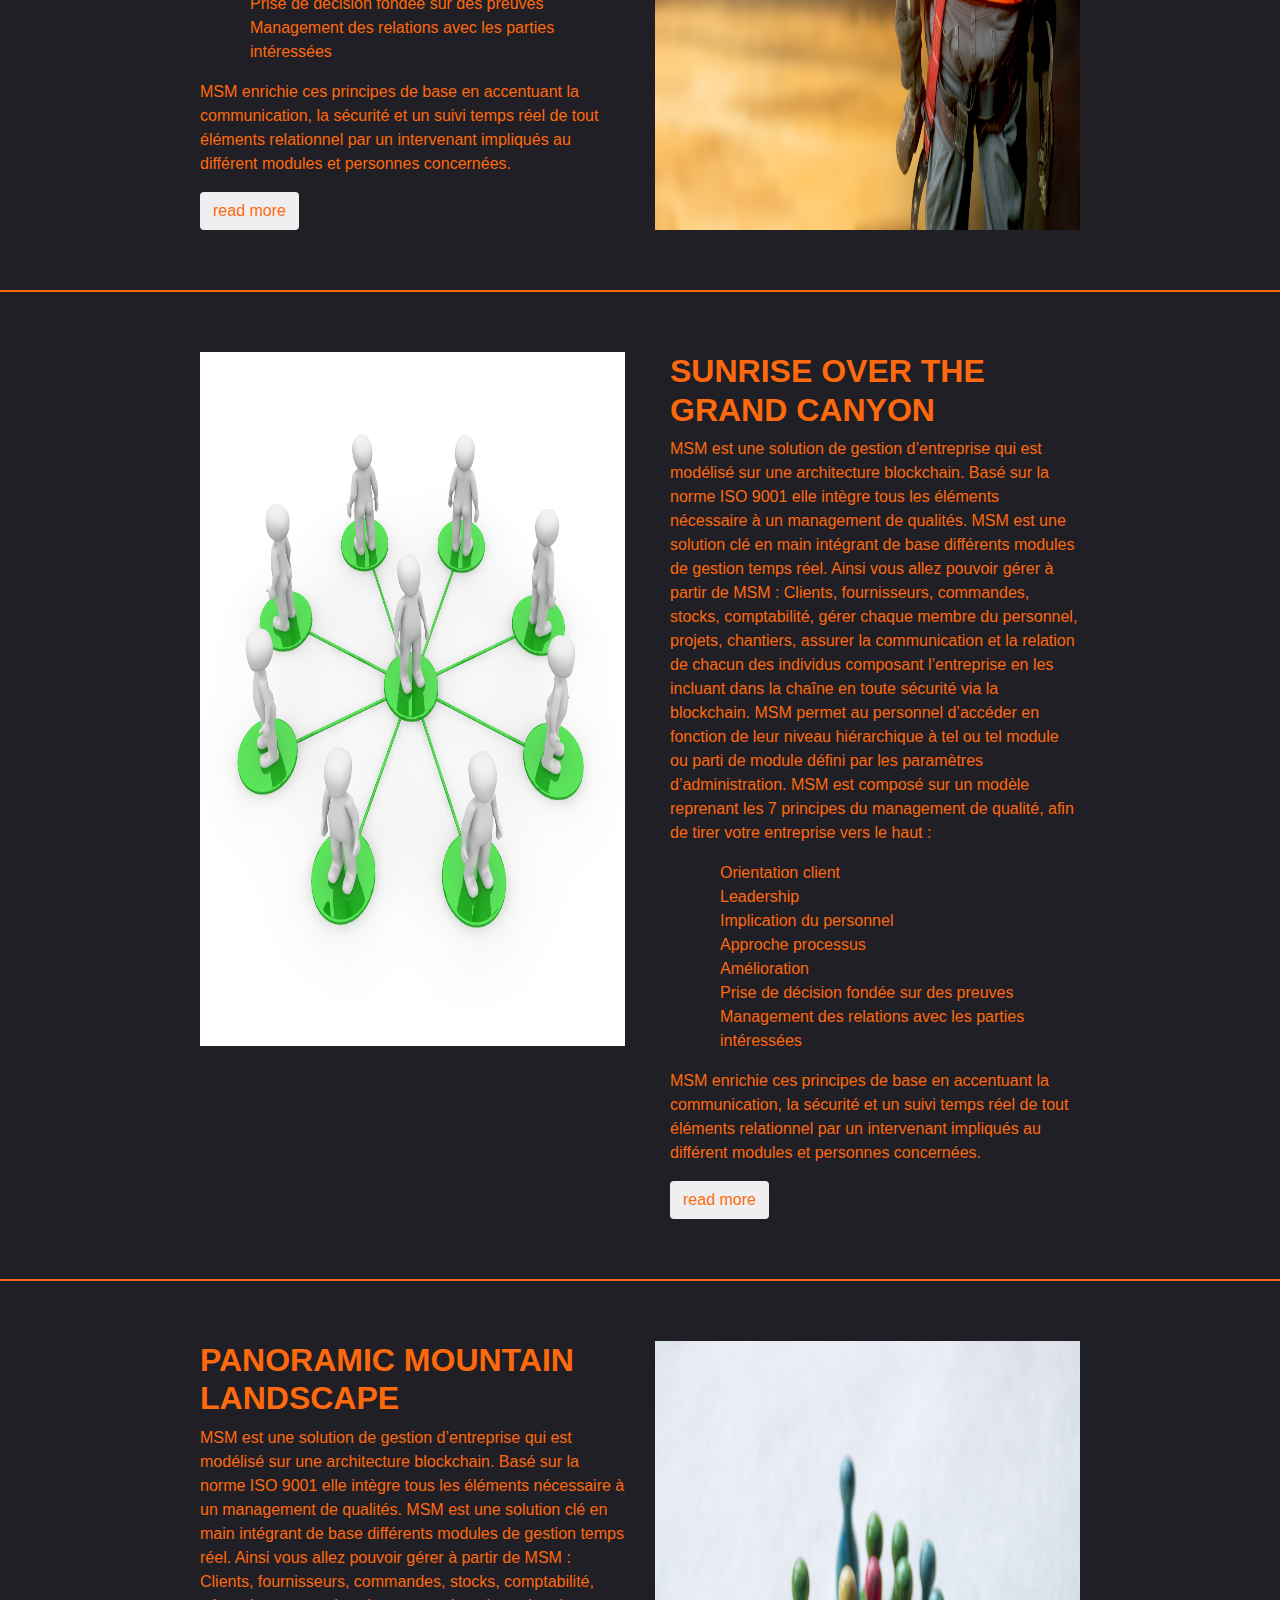
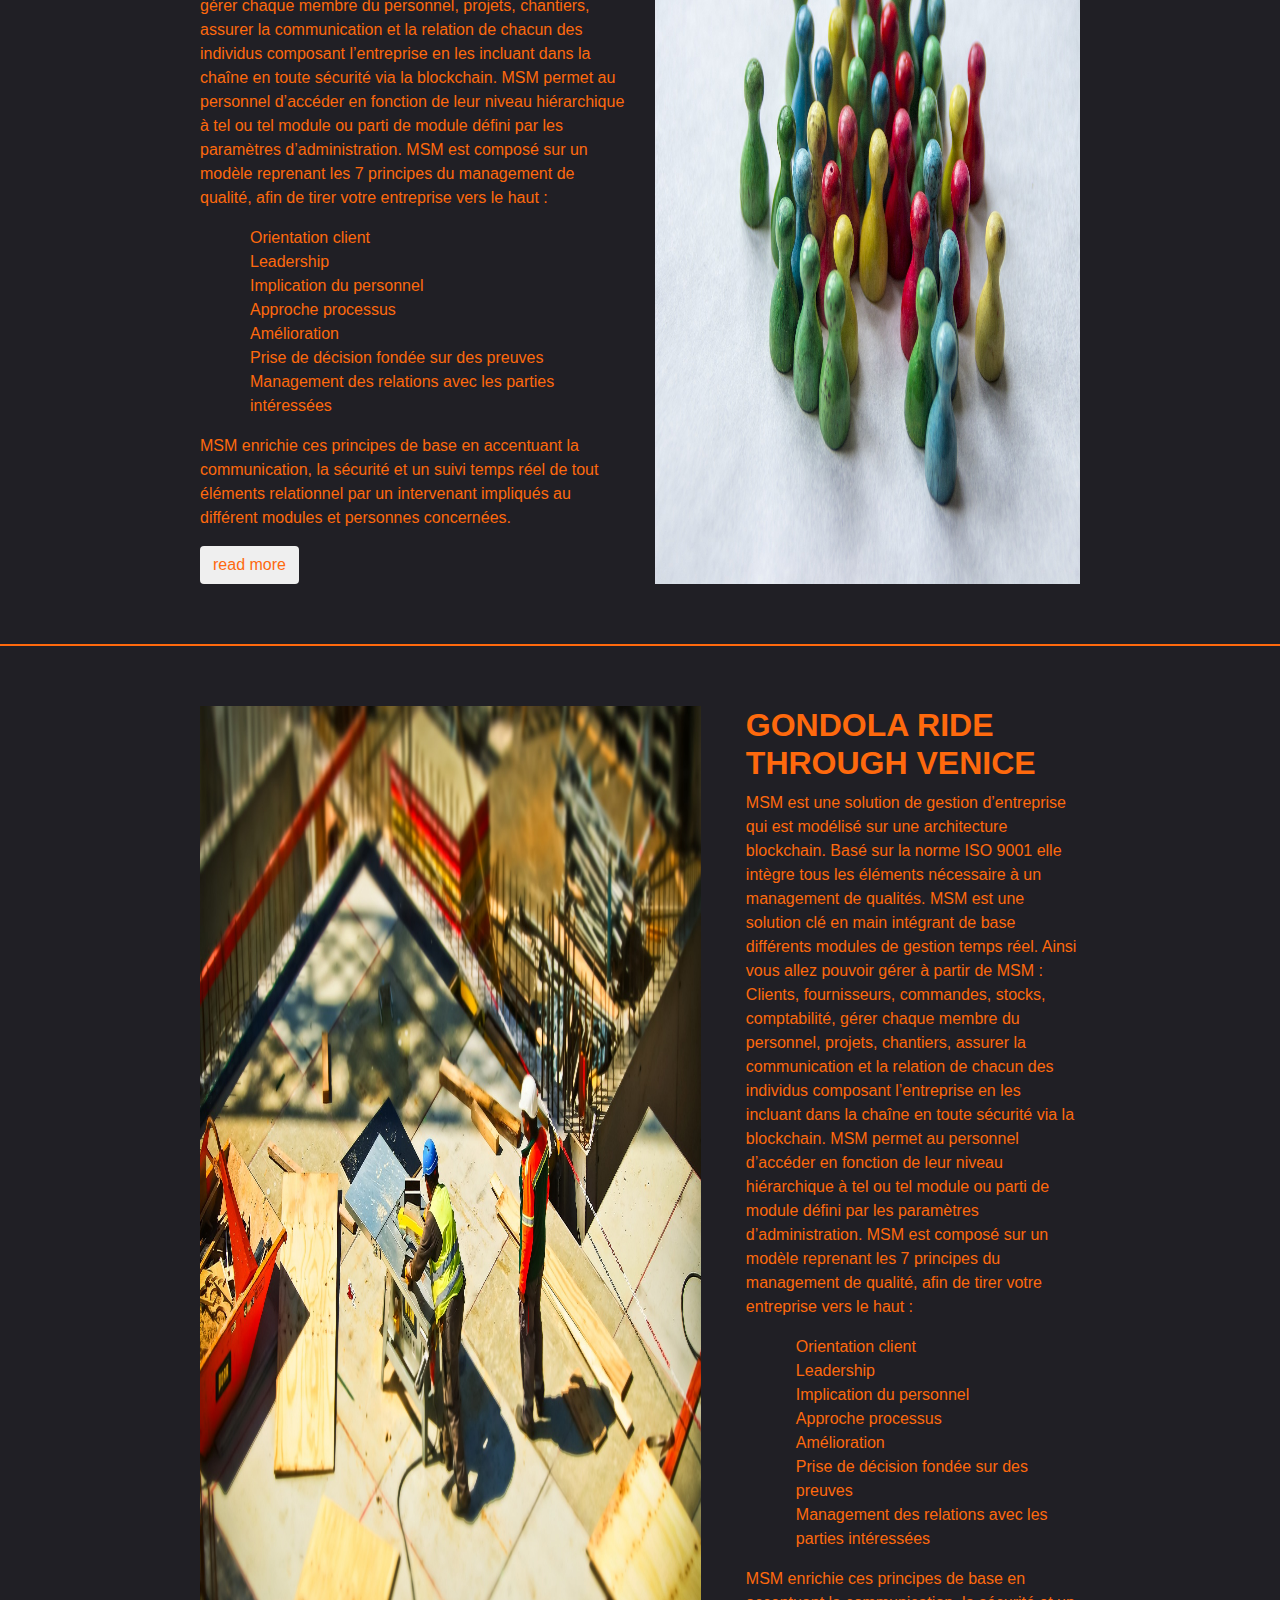
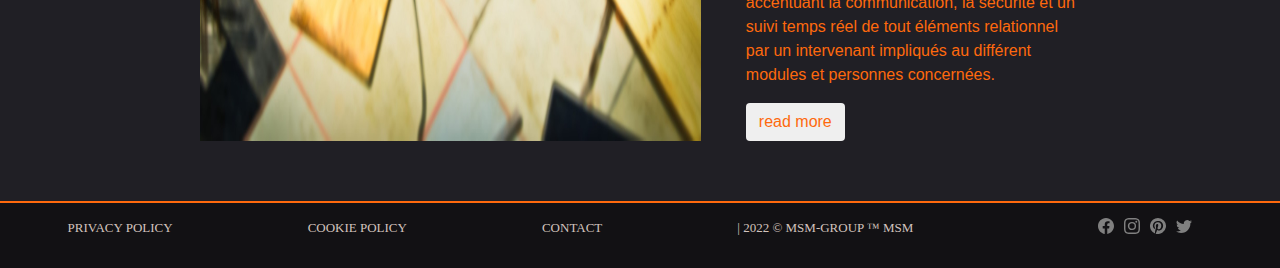
==== commit 70060920: "mise à jour du dossier assets / SCSS / et des différentes pages HTML en cour de construction" ====
--- a/index.html
+++ b/index.html
@@ -1,5 +1,5 @@
 <!DOCTYPE html>
-<html lang="en">
+<html lang="fr">
 <head>
     <meta charset="UTF-8">
     <meta http-equiv="X-UA-Compatible" content="IE=edge">
@@ -13,19 +13,19 @@
 <body>
     <header>
        <!-- NAV BAR -->
-       <div class="container-fluid p-0 m-0" id="Navbar">
-        <nav class="navbar navbar-expand-lg navbar-light">
-            <img class="logo_navbar" src="/assets/img/Logo/Logo MSM contour FF5A00.png" alt="">
-            <button class="navbar-toggler" type="button" data-toggle="collapse" data-target="#navbarNavDropdown"
+       <nav class="container-fluid p-0 m-0" id="Navbar">
+            <nav class="navbar navbar-expand-lg navbar-light col-12 col-sm-12 col-md-12 col-lg-12">
+                <img class="logo_navbar" src="/assets/img/Logo/Logo MSM contour FF5A00.png" alt="">
+                <button class="navbar-toggler" type="button" data-toggle="collapse" data-target="#navbarNavDropdown"
                 aria-controls="navbarNavDropdown" aria-expanded="false" aria-label="Toggle navigation">
                 <span class="navbar-toggler-icon"></span>
-            </button>
-            <form class="collapse navbar-collapse d-flex justify-content-center" id="navbarNavDropdown">
-                <a class="btn" href="about.html" role="button">about us</a>
-                <a class="btn" href="abonnement.html" role="button">abonnement</a>
-                <a class="btn" href="galerie.html" role="button">galerie</a>
-                <a class="btn" href="contact.html" role="button">contact</a>
-            </form>
+                </button>
+                <form class="collapse navbar-collapse d-flex justify-content-center" id="navbarNavDropdown">
+                    <a class="btn" href="about.html" role="button">about us</a>
+                    <a class="btn" href="abonnement.html" role="button">abonnement</a>
+                    <a class="btn" href="galerie.html" role="button">galerie</a>
+                    <a class="btn" href="contact.html" role="button">contact</a>
+                </form>
 
             <!--ICONE FACEBOOK = ligne 103-->
 
@@ -75,11 +75,8 @@
             </ul>
 
         </nav>
-    </div>
-    <div id="objet1" class="container-fluid bg-light">
-
-    </div>
-</header>
+    </nav>
+
 <!-- CAROUSEL -->
 <div class="container-fluid" id="cont-carousel">
     <div id="carouselExampleControls" class="carousel slide" data-ride="carousel" data-interval="false">
@@ -150,19 +147,19 @@
         </a>
     </div>
 </div>
-    </header>
   
+</header>
 
  <!-- Image + TXT visit 1 = ligne 297-->
- <div class="container-fluid" id="contimgtxt">
-    <div class="row justify-content-around">
-        <div class="col-6 order-1">
+ <section class="container-fluid" id="contarticle">
+    <div class="row justify-content-around my-0">
+        <aside class="col-sm-6 col-md-6 col-lg-6 order-1">
             <img src="assets/img/jpg/architect-gc2e0e85d3_1920.jpg" alt="" class="img" height="100%" width="100%"></img>
-        </div>
-
-        <div class="col-6 order-2" id="blocktext">
-            <h2 id="h2">GESTION DE PROJET</h2>
-            <p id="txt">MSM est une solution de gestion d’entreprise qui est modélisé sur une architecture blockchain.
+        </aside>
+
+        <article class="col-sm-6 col-md-6 col-lg-6 order-2" id="article2">
+            <h2 id="titre_article">GESTION DE PROJET</h2>
+            <p id="articletxt">MSM est une solution de gestion d’entreprise qui est modélisé sur une architecture blockchain.
                 Basé sur la norme ISO 9001 elle intègre tous les éléments nécessaire à un management de qualités.
                 MSM est une solution clé en main intégrant de base différents modules de gestion temps réel.
                 Ainsi vous allez pouvoir gérer à partir de MSM :
@@ -178,297 +175,372 @@
                 <li>Prise de décision fondée sur des preuves </li>
                 <li>Management des relations avec les parties intéressées</li>
                 </ul>
+                <span>
                 MSM enrichie ces principes de base en accentuant la communication, la sécurité et un suivi temps réel de tout éléments relationnel par un intervenant impliqués au différent modules et personnes concernées.
-                </p>
+                </span>
+            </p>
 
             <button type="button" class="btn" id="btn1">read more</button>
-        </div>
+            </article>
     </div>
 </div>
-</div>
-
-<hr>
+</section>
 
 <!-- Image + TXT 2 = ligne 329-->
-<div class="container-fluid" id="contimgtxt">
-<div class="row justify-content-around">
-    <div class="col-6 order-2">
+<section class="container-fluid" id="contarticle">
+<div class="row justify-content-around ">
+    <aside class="col-6 order-2">
         <img src="assets/img/jpg/building-gb68b22ce1_1920.jpg" alt="" class="img" height="100%" width="100%"></img>
-    </div>
-
-    <div class="col-6 order-1" id="blocktext">
-        <h2 id="h2">GESTION DE CHANTIER</h2>
-        <p id="txt">MSM est une solution de gestion d’entreprise qui est modélisé sur une architecture blockchain.
-            Basé sur la norme ISO 9001 elle intègre tous les éléments nécessaire à un management de qualités.
-            MSM est une solution clé en main intégrant de base différents modules de gestion temps réel.
-            Ainsi vous allez pouvoir gérer à partir de MSM :
-            Clients, fournisseurs, commandes, stocks, comptabilité, gérer chaque membre du personnel, projets, chantiers, assurer la communication et la relation de chacun des individus composant l’entreprise en les incluant dans la chaîne en toute sécurité via la blockchain. 
-            MSM permet au personnel d’accéder en fonction de leur niveau hiérarchique à tel ou tel module ou parti de module défini par les paramètres d’administration.
-            MSM est composé sur un modèle reprenant les 7 principes du management de qualité, afin de tirer votre entreprise vers le haut :
-            <ul>
-            <li>Orientation client</li>
-            <li>Leadership</li>
-             <li>Implication du personnel</li>
-             <li>Approche processus</li>
-            <li>Amélioration</li>
-            <li>Prise de décision fondée sur des preuves </li>
-            <li>Management des relations avec les parties intéressées</li>
-            </ul>
-            MSM enrichie ces principes de base en accentuant la communication, la sécurité et un suivi temps réel de tout éléments relationnel par un intervenant impliqués au différent modules et personnes concernées.
+    </aside>
+
+    <article class="col-6 order-1" id="article">
+        <h2 id="titre_article">GESTION DE CHANTIER</h2>
+        <p id="articletxt">MSM est une solution de gestion d’entreprise qui est modélisé sur une architecture blockchain.
+            Basé sur la norme ISO 9001 elle intègre tous les éléments nécessaire à un management de qualités.
+            MSM est une solution clé en main intégrant de base différents modules de gestion temps réel.
+            Ainsi vous allez pouvoir gérer à partir de MSM :
+            Clients, fournisseurs, commandes, stocks, comptabilité, gérer chaque membre du personnel, projets, chantiers, assurer la communication et la relation de chacun des individus composant l’entreprise en les incluant dans la chaîne en toute sécurité via la blockchain. 
+            MSM permet au personnel d’accéder en fonction de leur niveau hiérarchique à tel ou tel module ou parti de module défini par les paramètres d’administration.
+            MSM est composé sur un modèle reprenant les 7 principes du management de qualité, afin de tirer votre entreprise vers le haut :
+            <ul>
+            <li>Orientation client</li>
+            <li>Leadership</li>
+             <li>Implication du personnel</li>
+             <li>Approche processus</li>
+            <li>Amélioration</li>
+            <li>Prise de décision fondée sur des preuves </li>
+            <li>Management des relations avec les parties intéressées</li>
+            </ul>
+            <span>
+            MSM enrichie ces principes de base en accentuant la communication, la sécurité et un suivi temps réel de tout éléments relationnel par un intervenant impliqués au différent modules et personnes concernées.
+            </span>
         </p>
 
         <button type="button" class="btn" id="btn1">Voulez - vous en savoir plus ?</button>
-    </div>
-</div>
-</div>
-
-<hr>
+    </article>
+</div>
+</section>
+
+
 <!-- Image + TXT 3 = ligne 359-->
-<div class="container-fluid" id="contimgtxt">
-<div class="row justify-content-around">
-    <div class="col-6 order-1">
+<section class="container-fluid" id="contarticle">
+<div class="row justify-content-around">
+    <aside class="col-6 order-1">
         <img src="assets/img/jpg/businessman-g51b7b4527_1920.jpg" alt="" class="img" height="100%" width="100%"></img>
-    </div>
-
-    <div class="col-6 order-2" id="blocktext">
-        <h2 id="h2">Acient heritage in Japan</h2>
+    </aside>
+
+    <article class="col-6 order-2" id="article2">
+        <h2 id="titre_article">Acient heritage in Japan</h2>
   
-        <p id="txt">MSM est une solution de gestion d’entreprise qui est modélisé sur une architecture blockchain.
-            Basé sur la norme ISO 9001 elle intègre tous les éléments nécessaire à un management de qualités.
-            MSM est une solution clé en main intégrant de base différents modules de gestion temps réel.
-            Ainsi vous allez pouvoir gérer à partir de MSM :
-            Clients, fournisseurs, commandes, stocks, comptabilité, gérer chaque membre du personnel, projets, chantiers, assurer la communication et la relation de chacun des individus composant l’entreprise en les incluant dans la chaîne en toute sécurité via la blockchain. 
-            MSM permet au personnel d’accéder en fonction de leur niveau hiérarchique à tel ou tel module ou parti de module défini par les paramètres d’administration.
-            MSM est composé sur un modèle reprenant les 7 principes du management de qualité, afin de tirer votre entreprise vers le haut :
-            <ul>
-            <li>Orientation client</li>
-            <li>Leadership</li>
-             <li>Implication du personnel</li>
-             <li>Approche processus</li>
-            <li>Amélioration</li>
-            <li>Prise de décision fondée sur des preuves </li>
-            <li>Management des relations avec les parties intéressées</li>
-            </ul>
-            MSM enrichie ces principes de base en accentuant la communication, la sécurité et un suivi temps réel de tout éléments relationnel par un intervenant impliqués au différent modules et personnes concernées.</p>
-
-        <button type="button" class="btn" id="btn1">read more</button>
-    </div>
-</div>
-</div>
-
-
-<hr>
+        <p id="articletxt">MSM est une solution de gestion d’entreprise qui est modélisé sur une architecture blockchain.
+            Basé sur la norme ISO 9001 elle intègre tous les éléments nécessaire à un management de qualités.
+            MSM est une solution clé en main intégrant de base différents modules de gestion temps réel.
+            Ainsi vous allez pouvoir gérer à partir de MSM :
+            Clients, fournisseurs, commandes, stocks, comptabilité, gérer chaque membre du personnel, projets, chantiers, assurer la communication et la relation de chacun des individus composant l’entreprise en les incluant dans la chaîne en toute sécurité via la blockchain. 
+            MSM permet au personnel d’accéder en fonction de leur niveau hiérarchique à tel ou tel module ou parti de module défini par les paramètres d’administration.
+            MSM est composé sur un modèle reprenant les 7 principes du management de qualité, afin de tirer votre entreprise vers le haut :
+            <ul>
+            <li>Orientation client</li>
+            <li>Leadership</li>
+             <li>Implication du personnel</li>
+             <li>Approche processus</li>
+            <li>Amélioration</li>
+            <li>Prise de décision fondée sur des preuves </li>
+            <li>Management des relations avec les parties intéressées</li>
+            </ul>
+            <span>
+            MSM enrichie ces principes de base en accentuant la communication, la sécurité et un suivi temps réel de tout éléments relationnel par un intervenant impliqués au différent modules et personnes concernées.
+            </span>
+        </p>
+
+        <button type="button" class="btn" id="btn1">read more</button>
+        </article>
+</div>
+</section>
+
+
+
 
 <!-- Image + TXT 4 = ligne 391-->
-<div class="container-fluid" id="contimgtxt">
-<div class="row justify-content-around">
-    <div class="col-6 order-2">
+<section class="container-fluid" id="contarticle">
+<div class="row justify-content-around">
+    <aside class="col-6 order-2">
         <img src="assets/img/jpg/meeting-g4c362b374_1920.jpg" alt="" class="img" height="100%" width="100%"></img>
-    </div>
-
-    <div class="col-6 order-1" id="blocktext">
-        <h2 id="h2">Stunning English coastlines</h2>
-        <p id="txt">MSM est une solution de gestion d’entreprise qui est modélisé sur une architecture blockchain.
-            Basé sur la norme ISO 9001 elle intègre tous les éléments nécessaire à un management de qualités.
-            MSM est une solution clé en main intégrant de base différents modules de gestion temps réel.
-            Ainsi vous allez pouvoir gérer à partir de MSM :
-            Clients, fournisseurs, commandes, stocks, comptabilité, gérer chaque membre du personnel, projets, chantiers, assurer la communication et la relation de chacun des individus composant l’entreprise en les incluant dans la chaîne en toute sécurité via la blockchain. 
-            MSM permet au personnel d’accéder en fonction de leur niveau hiérarchique à tel ou tel module ou parti de module défini par les paramètres d’administration.
-            MSM est composé sur un modèle reprenant les 7 principes du management de qualité, afin de tirer votre entreprise vers le haut :
-            <ul>
-            <li>Orientation client</li>
-            <li>Leadership</li>
-             <li>Implication du personnel</li>
-             <li>Approche processus</li>
-            <li>Amélioration</li>
-            <li>Prise de décision fondée sur des preuves </li>
-            <li>Management des relations avec les parties intéressées</li>
-            </ul>
-            MSM enrichie ces principes de base en accentuant la communication, la sécurité et un suivi temps réel de tout éléments relationnel par un intervenant impliqués au différent modules et personnes concernées.</p>
-
-        <button type="button" class="btn" id="btn1">read more</button>
-    </div>
-</div>
-</div>
-
-<hr>
+    </aside>
+
+    <article class="col-6 order-1" id="article">
+        <h2 id="titre_article">Stunning English coastlines</h2>
+        <p id="articletxt">MSM est une solution de gestion d’entreprise qui est modélisé sur une architecture blockchain.
+            Basé sur la norme ISO 9001 elle intègre tous les éléments nécessaire à un management de qualités.
+            MSM est une solution clé en main intégrant de base différents modules de gestion temps réel.
+            Ainsi vous allez pouvoir gérer à partir de MSM :
+            Clients, fournisseurs, commandes, stocks, comptabilité, gérer chaque membre du personnel, projets, chantiers, assurer la communication et la relation de chacun des individus composant l’entreprise en les incluant dans la chaîne en toute sécurité via la blockchain. 
+            MSM permet au personnel d’accéder en fonction de leur niveau hiérarchique à tel ou tel module ou parti de module défini par les paramètres d’administration.
+            MSM est composé sur un modèle reprenant les 7 principes du management de qualité, afin de tirer votre entreprise vers le haut :
+            <ul>
+            <li>Orientation client</li>
+            <li>Leadership</li>
+             <li>Implication du personnel</li>
+             <li>Approche processus</li>
+            <li>Amélioration</li>
+            <li>Prise de décision fondée sur des preuves </li>
+            <li>Management des relations avec les parties intéressées</li>
+            </ul>
+            <span>
+            MSM enrichie ces principes de base en accentuant la communication, la sécurité et un suivi temps réel de tout éléments relationnel par un intervenant impliqués au différent modules et personnes concernées.
+            </span>
+        </p>
+
+        <button type="button" class="btn" id="btn1">read more</button>
+        </article>
+</div>
+</section>
+
 <!-- Image + TXT 5 = ligne 418-->
-<div class="container-fluid" id="contimgtxt">
-<div class="row justify-content-around">
-    <div class="col-6 order-1">
+<section class="container-fluid" id="contarticle">
+<div class="row justify-content-around">
+    <aside class="col-6 order-1">
         <img src="assets/img/jpg/network-g481c6b812_1920.jpg" alt="" class="img" height="100%" width="100%"></img>
-    </div>
-
-    <div class="col-6 order-2" id="blocktext">
-        <h2 id="h2">City vacation in the Italy</h2>
-        <p id="txt">MSM est une solution de gestion d’entreprise qui est modélisé sur une architecture blockchain.
-            Basé sur la norme ISO 9001 elle intègre tous les éléments nécessaire à un management de qualités.
-            MSM est une solution clé en main intégrant de base différents modules de gestion temps réel.
-            Ainsi vous allez pouvoir gérer à partir de MSM :
-            Clients, fournisseurs, commandes, stocks, comptabilité, gérer chaque membre du personnel, projets, chantiers, assurer la communication et la relation de chacun des individus composant l’entreprise en les incluant dans la chaîne en toute sécurité via la blockchain. 
-            MSM permet au personnel d’accéder en fonction de leur niveau hiérarchique à tel ou tel module ou parti de module défini par les paramètres d’administration.
-            MSM est composé sur un modèle reprenant les 7 principes du management de qualité, afin de tirer votre entreprise vers le haut :
-            <ul>
-            <li>Orientation client</li>
-            <li>Leadership</li>
-             <li>Implication du personnel</li>
-             <li>Approche processus</li>
-            <li>Amélioration</li>
-            <li>Prise de décision fondée sur des preuves </li>
-            <li>Management des relations avec les parties intéressées</li>
-            </ul>
-            MSM enrichie ces principes de base en accentuant la communication, la sécurité et un suivi temps réel de tout éléments relationnel par un intervenant impliqués au différent modules et personnes concernées.</p>
-
-        <button type="button" class="btn" id="btn1">read more</button>
-    </div>
-</div>
-</div>
-
-
-<hr>
+    </aside>
+
+    <article class="col-6 order-2" id="article2">
+        <h2 id="titre_article">City vacation in the Italy</h2>
+        <p id="articletxt">MSM est une solution de gestion d’entreprise qui est modélisé sur une architecture blockchain.
+            Basé sur la norme ISO 9001 elle intègre tous les éléments nécessaire à un management de qualités.
+            MSM est une solution clé en main intégrant de base différents modules de gestion temps réel.
+            Ainsi vous allez pouvoir gérer à partir de MSM :
+            Clients, fournisseurs, commandes, stocks, comptabilité, gérer chaque membre du personnel, projets, chantiers, assurer la communication et la relation de chacun des individus composant l’entreprise en les incluant dans la chaîne en toute sécurité via la blockchain. 
+            MSM permet au personnel d’accéder en fonction de leur niveau hiérarchique à tel ou tel module ou parti de module défini par les paramètres d’administration.
+            MSM est composé sur un modèle reprenant les 7 principes du management de qualité, afin de tirer votre entreprise vers le haut :
+            <ul>
+            <li>Orientation client</li>
+            <li>Leadership</li>
+             <li>Implication du personnel</li>
+             <li>Approche processus</li>
+            <li>Amélioration</li>
+            <li>Prise de décision fondée sur des preuves </li>
+            <li>Management des relations avec les parties intéressées</li>
+            </ul>
+            <span>
+            MSM enrichie ces principes de base en accentuant la communication, la sécurité et un suivi temps réel de tout éléments relationnel par un intervenant impliqués au différent modules et personnes concernées.
+            </span>
+        </p>
+
+        <button type="button" class="btn" id="btn1">read more</button>
+        </article>
+</div>
+</section>
+
+
+
 
 <!-- Image + TXT 6 = ligne 454-->
-<div class="container-fluid" id="contimgtxt">
-<div class="row justify-content-around">
-    <div class="col-6 order-2">
+<section class="container-fluid" id="contarticle">
+<div class="row justify-content-around">
+    <aside class="col-6 order-2">
         <img src="assets/img/jpg/construction-worker-g35b25b5cd_1920.jpg" alt="" class="img" height="100%" width="100%"></img>
-    </div>
-
-    <div class="col-6 order-1" id="blocktext">
-        <h2 id="h2">Beautiful architecture in Europe</h2>
-        <p id="txt">MSM est une solution de gestion d’entreprise qui est modélisé sur une architecture blockchain.
-            Basé sur la norme ISO 9001 elle intègre tous les éléments nécessaire à un management de qualités.
-            MSM est une solution clé en main intégrant de base différents modules de gestion temps réel.
-            Ainsi vous allez pouvoir gérer à partir de MSM :
-            Clients, fournisseurs, commandes, stocks, comptabilité, gérer chaque membre du personnel, projets, chantiers, assurer la communication et la relation de chacun des individus composant l’entreprise en les incluant dans la chaîne en toute sécurité via la blockchain. 
-            MSM permet au personnel d’accéder en fonction de leur niveau hiérarchique à tel ou tel module ou parti de module défini par les paramètres d’administration.
-            MSM est composé sur un modèle reprenant les 7 principes du management de qualité, afin de tirer votre entreprise vers le haut :
-            <ul>
-            <li>Orientation client</li>
-            <li>Leadership</li>
-             <li>Implication du personnel</li>
-             <li>Approche processus</li>
-            <li>Amélioration</li>
-            <li>Prise de décision fondée sur des preuves </li>
-            <li>Management des relations avec les parties intéressées</li>
-            </ul>
-            MSM enrichie ces principes de base en accentuant la communication, la sécurité et un suivi temps réel de tout éléments relationnel par un intervenant impliqués au différent modules et personnes concernées.</p>
-
-        <button type="button" class="btn" id="btn1">read more</button>
-    </div>
-</div>
-</div>
-
-<hr>
+    </aside>
+
+    <article class="col-6 order-1" id="article">
+        <h2 id="titre_article">Beautiful architecture in Europe</h2>
+        <p id="articletxt">MSM est une solution de gestion d’entreprise qui est modélisé sur une architecture blockchain.
+            Basé sur la norme ISO 9001 elle intègre tous les éléments nécessaire à un management de qualités.
+            MSM est une solution clé en main intégrant de base différents modules de gestion temps réel.
+            Ainsi vous allez pouvoir gérer à partir de MSM :
+            Clients, fournisseurs, commandes, stocks, comptabilité, gérer chaque membre du personnel, projets, chantiers, assurer la communication et la relation de chacun des individus composant l’entreprise en les incluant dans la chaîne en toute sécurité via la blockchain. 
+            MSM permet au personnel d’accéder en fonction de leur niveau hiérarchique à tel ou tel module ou parti de module défini par les paramètres d’administration.
+            MSM est composé sur un modèle reprenant les 7 principes du management de qualité, afin de tirer votre entreprise vers le haut :
+            <ul>
+            <li>Orientation client</li>
+            <li>Leadership</li>
+             <li>Implication du personnel</li>
+             <li>Approche processus</li>
+            <li>Amélioration</li>
+            <li>Prise de décision fondée sur des preuves </li>
+            <li>Management des relations avec les parties intéressées</li>
+            </ul>
+            <span>
+            MSM enrichie ces principes de base en accentuant la communication, la sécurité et un suivi temps réel de tout éléments relationnel par un intervenant impliqués au différent modules et personnes concernées.
+            </span>
+        </p>
+
+        <button type="button" class="btn" id="btn1">read more</button>
+        </article>
+</div>
+</section>
+
+
 <!-- Image + TXT 7 = ligne 484-->
-<div class="container-fluid" id="contimgtxt">
-<div class="row justify-content-around">
-    <div class="col-6 order-1">
-        <img src="assets/img/jpg/network-g481c6b812_1920.jpg" alt="" class="img" height="100%" width="100%"></img>
-    </div>
-
-    <div class="col-6 order-2" id="blocktext">
-
-        <h2 id="h2">Sunrise over the Grand Canyon</h2>
-
-        <p id="txt">MSM est une solution de gestion d’entreprise qui est modélisé sur une architecture blockchain.
-            Basé sur la norme ISO 9001 elle intègre tous les éléments nécessaire à un management de qualités.
-            MSM est une solution clé en main intégrant de base différents modules de gestion temps réel.
-            Ainsi vous allez pouvoir gérer à partir de MSM :
-            Clients, fournisseurs, commandes, stocks, comptabilité, gérer chaque membre du personnel, projets, chantiers, assurer la communication et la relation de chacun des individus composant l’entreprise en les incluant dans la chaîne en toute sécurité via la blockchain. 
-            MSM permet au personnel d’accéder en fonction de leur niveau hiérarchique à tel ou tel module ou parti de module défini par les paramètres d’administration.
-            MSM est composé sur un modèle reprenant les 7 principes du management de qualité, afin de tirer votre entreprise vers le haut :
-            <ul>
-            <li>Orientation client</li>
-            <li>Leadership</li>
-             <li>Implication du personnel</li>
-             <li>Approche processus</li>
-            <li>Amélioration</li>
-            <li>Prise de décision fondée sur des preuves </li>
-            <li>Management des relations avec les parties intéressées</li>
-            </ul>
-            MSM enrichie ces principes de base en accentuant la communication, la sécurité et un suivi temps réel de tout éléments relationnel par un intervenant impliqués au différent modules et personnes concernées.</p>
-
-        <button type="button" class="btn" id="btn1">read more</button>
-    </div>
-</div>
-</div>
-
-
-<hr>
+<section class="container-fluid" id="contarticle">
+<div class="row justify-content-around">
+    <aside class="col-6 order-1">
+        <img src="assets/img/jpg/network-g481c6b812_1920.jpg" alt="" class="img" height="80%" width="100%"></img>
+    </aside>
+
+    <article class="col-6 order-2" id="article2">
+
+        <h2 id="titre_article">Sunrise over the Grand Canyon</h2>
+
+        <p id="articletxt">MSM est une solution de gestion d’entreprise qui est modélisé sur une architecture blockchain.
+            Basé sur la norme ISO 9001 elle intègre tous les éléments nécessaire à un management de qualités.
+            MSM est une solution clé en main intégrant de base différents modules de gestion temps réel.
+            Ainsi vous allez pouvoir gérer à partir de MSM :
+            Clients, fournisseurs, commandes, stocks, comptabilité, gérer chaque membre du personnel, projets, chantiers, assurer la communication et la relation de chacun des individus composant l’entreprise en les incluant dans la chaîne en toute sécurité via la blockchain. 
+            MSM permet au personnel d’accéder en fonction de leur niveau hiérarchique à tel ou tel module ou parti de module défini par les paramètres d’administration.
+            MSM est composé sur un modèle reprenant les 7 principes du management de qualité, afin de tirer votre entreprise vers le haut :
+            <ul>
+            <li>Orientation client</li>
+            <li>Leadership</li>
+            <li>Implication du personnel</li>
+            <li>Approche processus</li>
+            <li>Amélioration</li>
+            <li>Prise de décision fondée sur des preuves </li>
+            <li>Management des relations avec les parties intéressées</li>
+            </ul>
+            <span>
+            MSM enrichie ces principes de base en accentuant la communication, la sécurité et un suivi temps réel de tout éléments relationnel par un intervenant impliqués au différent modules et personnes concernées.
+            </span>
+        </p>
+
+        <button type="button" class="btn" id="btn1">read more</button>
+        </article>
+</div>
+</section>
+
+
+
 
 <!-- Image + TXT 8 = ligne 520-->
-<div class="container-fluid" id="contimgtxt">
-<div class="row justify-content-around">
-    <div class="col-6 order-2">
+<section class="container-fluid" id="contarticle">
+<div class="row justify-content-around">
+    <aside class="col-6 order-2">
         <img src="assets/img/jpg/color-g9a4275950_1920.jpg" alt="" class="img" height="100%" width="100%"></img>
-    </div>
-
-    <div class="col-6 order-1" id="blocktext">
-        <h2 id="h2">Panoramic mountain landscape</h2>
-
-        <p id="txt">MSM est une solution de gestion d’entreprise qui est modélisé sur une architecture blockchain.
-            Basé sur la norme ISO 9001 elle intègre tous les éléments nécessaire à un management de qualités.
-            MSM est une solution clé en main intégrant de base différents modules de gestion temps réel.
-            Ainsi vous allez pouvoir gérer à partir de MSM :
-            Clients, fournisseurs, commandes, stocks, comptabilité, gérer chaque membre du personnel, projets, chantiers, assurer la communication et la relation de chacun des individus composant l’entreprise en les incluant dans la chaîne en toute sécurité via la blockchain. 
-            MSM permet au personnel d’accéder en fonction de leur niveau hiérarchique à tel ou tel module ou parti de module défini par les paramètres d’administration.
-            MSM est composé sur un modèle reprenant les 7 principes du management de qualité, afin de tirer votre entreprise vers le haut :
-            <ul>
-            <li>Orientation client</li>
-            <li>Leadership</li>
-             <li>Implication du personnel</li>
-             <li>Approche processus</li>
-            <li>Amélioration</li>
-            <li>Prise de décision fondée sur des preuves </li>
-            <li>Management des relations avec les parties intéressées</li>
-            </ul>
-            MSM enrichie ces principes de base en accentuant la communication, la sécurité et un suivi temps réel de tout éléments relationnel par un intervenant impliqués au différent modules et personnes concernées.</p>
-
-        <button type="button" class="btn" id="btn1">read more</button>
-    </div>
-</div>
-</div>
-
-<hr>
+    </aside>
+
+    <article class="col-6 order-1" id="article">
+        <h2 id="titre_article">Panoramic mountain landscape</h2>
+
+        <p id="articletxt">MSM est une solution de gestion d’entreprise qui est modélisé sur une architecture blockchain.
+            Basé sur la norme ISO 9001 elle intègre tous les éléments nécessaire à un management de qualités.
+            MSM est une solution clé en main intégrant de base différents modules de gestion temps réel.
+            Ainsi vous allez pouvoir gérer à partir de MSM :
+            Clients, fournisseurs, commandes, stocks, comptabilité, gérer chaque membre du personnel, projets, chantiers, assurer la communication et la relation de chacun des individus composant l’entreprise en les incluant dans la chaîne en toute sécurité via la blockchain. 
+            MSM permet au personnel d’accéder en fonction de leur niveau hiérarchique à tel ou tel module ou parti de module défini par les paramètres d’administration.
+            MSM est composé sur un modèle reprenant les 7 principes du management de qualité, afin de tirer votre entreprise vers le haut :
+            <ul>
+            <li>Orientation client</li>
+            <li>Leadership</li>
+             <li>Implication du personnel</li>
+             <li>Approche processus</li>
+            <li>Amélioration</li>
+            <li>Prise de décision fondée sur des preuves </li>
+            <li>Management des relations avec les parties intéressées</li>
+            </ul>
+            <span>
+            MSM enrichie ces principes de base en accentuant la communication, la sécurité et un suivi temps réel de tout éléments relationnel par un intervenant impliqués au différent modules et personnes concernées.
+            </span>
+        </p>
+
+        <button type="button" class="btn" id="btn1">read more</button>
+        </article>
+</div>
+</section>
+
+
 <!-- Image + TXT 9 = ligne 553-->
-<div class="container-fluid" id="contimgtxt">
-<div class="row justify-content-around">
-    <div class="col-7 order-1">
-        <img src="assets/img/post_demo_11.jpg" alt="" class="img" height="100%" width="100%"></img>
-    </div>
-
-    <div class="col-5 order-2" id="blocktext">
-
-        <h2 id="h2">Gondola ride through Venice</h2>
-
-        <p id="txt">MSM est une solution de gestion d’entreprise qui est modélisé sur une architecture blockchain.
-            Basé sur la norme ISO 9001 elle intègre tous les éléments nécessaire à un management de qualités.
-            MSM est une solution clé en main intégrant de base différents modules de gestion temps réel.
-            Ainsi vous allez pouvoir gérer à partir de MSM :
-            Clients, fournisseurs, commandes, stocks, comptabilité, gérer chaque membre du personnel, projets, chantiers, assurer la communication et la relation de chacun des individus composant l’entreprise en les incluant dans la chaîne en toute sécurité via la blockchain. 
-            MSM permet au personnel d’accéder en fonction de leur niveau hiérarchique à tel ou tel module ou parti de module défini par les paramètres d’administration.
-            MSM est composé sur un modèle reprenant les 7 principes du management de qualité, afin de tirer votre entreprise vers le haut :
-            <ul>
-            <li>Orientation client</li>
-            <li>Leadership</li>
-             <li>Implication du personnel</li>
-             <li>Approche processus</li>
-            <li>Amélioration</li>
-            <li>Prise de décision fondée sur des preuves </li>
-            <li>Management des relations avec les parties intéressées</li>
-            </ul>
-            MSM enrichie ces principes de base en accentuant la communication, la sécurité et un suivi temps réel de tout éléments relationnel par un intervenant impliqués au différent modules et personnes concernées.</p>
-
-        <button type="button" class="btn" id="btn1">read more</button>
-    </div>
-</div>
-</div>
-<hr>
-<footer>
-    
-
-</footer>
+<section class="container-fluid" id="contarticle">
+<div class="row justify-content-around">
+    <aside class="col-7 order-1">
+        <img src="assets/img/jpg/building-gb68b22ce1_1920.jpg" alt="" class="img" height="100%" width="100%"></img>
+    </aside>
+
+    <article class="col-5 order-2" id="article2">
+
+        <h2 id="titre_article">Gondola ride through Venice</h2>
+
+        <p id="articletxt">MSM est une solution de gestion d’entreprise qui est modélisé sur une architecture blockchain.
+            Basé sur la norme ISO 9001 elle intègre tous les éléments nécessaire à un management de qualités.
+            MSM est une solution clé en main intégrant de base différents modules de gestion temps réel.
+            Ainsi vous allez pouvoir gérer à partir de MSM :
+            Clients, fournisseurs, commandes, stocks, comptabilité, gérer chaque membre du personnel, projets, chantiers, assurer la communication et la relation de chacun des individus composant l’entreprise en les incluant dans la chaîne en toute sécurité via la blockchain. 
+            MSM permet au personnel d’accéder en fonction de leur niveau hiérarchique à tel ou tel module ou parti de module défini par les paramètres d’administration.
+            MSM est composé sur un modèle reprenant les 7 principes du management de qualité, afin de tirer votre entreprise vers le haut :
+            <ul>
+            <li>Orientation client</li>
+            <li>Leadership</li>
+             <li>Implication du personnel</li>
+             <li>Approche processus</li>
+            <li>Amélioration</li>
+            <li>Prise de décision fondée sur des preuves </li>
+            <li>Management des relations avec les parties intéressées</li>
+            </ul>
+            <span>
+            MSM enrichie ces principes de base en accentuant la communication, la sécurité et un suivi temps réel de tout éléments relationnel par un intervenant impliqués au différent modules et personnes concernées.
+            </span>
+        </p>
+
+        <button type="button" class="btn" id="btn1">read more</button>
+        </article>
+</div>
+</section>
+
+ <!-- FOOTER ligne = 692-->
+ <footer>
+    <div class="container-fluid" id="cont-footer">
+    <div class="row justify-content-around">
+ 
+        <a href="#">privacy policy</a>
+        <a href="#">Cookie policy</a>
+        <a href="#">Contact</a>
+            
+        <p>| 2022 © MSM-GROUP ™ MSM</p>
+           
+<!--ICONE FACEBOOK = ligne 703-->
+        <ul class="icone_reseau m-0 d-flex justify-content-center align-items-start">
+            <li class="icone_reseau">
+                <a href="#">
+                    <svg xmlns="http://www.w3.org/2000/svg" width="16" height="16" fill="currentColor"
+                        color="grey" class="bi bi-facebook" viewBox="0 0 16 16">
+                        <path
+                            d="M16 8.049c0-4.446-3.582-8.05-8-8.05C3.58 0-.002 3.603-.002 8.05c0 4.017 2.926 7.347 6.75 7.951v-5.625h-2.03V8.05H6.75V6.275c0-2.017 1.195-3.131 3.022-3.131.876 0 1.791.157 1.791.157v1.98h-1.009c-.993 0-1.303.621-1.303 1.258v1.51h2.218l-.354 2.326H9.25V16c3.824-.604 6.75-3.934 6.75-7.951z" />
+                    </svg>
+                </a>
+            </li>
+
+<!--ICONE INSTAGRAM = ligne 715-->
+            <li class="icone_reseau">
+                <a href="#">
+                    <svg xmlns="http://www.w3.org/2000/svg" width="16" height="16" fill="currentColor"
+                        color="grey" class="bi bi-instagram" viewBox="0 0 16 16">
+                        <path
+                            d="M8 0C5.829 0 5.556.01 4.703.048 3.85.088 3.269.222 2.76.42a3.917 3.917 0 0 0-1.417.923A3.927 3.927 0 0 0 .42 2.76C.222 3.268.087 3.85.048 4.7.01 5.555 0 5.827 0 8.001c0 2.172.01 2.444.048 3.297.04.852.174 1.433.372 1.942.205.526.478.972.923 1.417.444.445.89.719 1.416.923.51.198 1.09.333 1.942.372C5.555 15.99 5.827 16 8 16s2.444-.01 3.298-.048c.851-.04 1.434-.174 1.943-.372a3.916 3.916 0 0 0 1.416-.923c.445-.445.718-.891.923-1.417.197-.509.332-1.09.372-1.942C15.99 10.445 16 10.173 16 8s-.01-2.445-.048-3.299c-.04-.851-.175-1.433-.372-1.941a3.926 3.926 0 0 0-.923-1.417A3.911 3.911 0 0 0 13.24.42c-.51-.198-1.092-.333-1.943-.372C10.443.01 10.172 0 7.998 0h.003zm-.717 1.442h.718c2.136 0 2.389.007 3.232.046.78.035 1.204.166 1.486.275.373.145.64.319.92.599.28.28.453.546.598.92.11.281.24.705.275 1.485.039.843.047 1.096.047 3.231s-.008 2.389-.047 3.232c-.035.78-.166 1.203-.275 1.485a2.47 2.47 0 0 1-.599.919c-.28.28-.546.453-.92.598-.28.11-.704.24-1.485.276-.843.038-1.096.047-3.232.047s-2.39-.009-3.233-.047c-.78-.036-1.203-.166-1.485-.276a2.478 2.478 0 0 1-.92-.598 2.48 2.48 0 0 1-.6-.92c-.109-.281-.24-.705-.275-1.485-.038-.843-.046-1.096-.046-3.233 0-2.136.008-2.388.046-3.231.036-.78.166-1.204.276-1.486.145-.373.319-.64.599-.92.28-.28.546-.453.92-.598.282-.11.705-.24 1.485-.276.738-.034 1.024-.044 2.515-.045v.002zm4.988 1.328a.96.96 0 1 0 0 1.92.96.96 0 0 0 0-1.92zm-4.27 1.122a4.109 4.109 0 1 0 0 8.217 4.109 4.109 0 0 0 0-8.217zm0 1.441a2.667 2.667 0 1 1 0 5.334 2.667 2.667 0 0 1 0-5.334z" />
+                    </svg>
+                </a>
+            </li>
+
+<!--ICONE PINTEREST = ligne 726-->
+            <li class="icone_reseau">
+                <a href="#">
+                    <svg xmlns="http://www.w3.org/2000/svg" width="16" height="16" fill="currentColor"
+                        color="grey" class="bi bi-pinterest" viewBox="0 0 16 16">
+                        <path
+                            d="M8 0a8 8 0 0 0-2.915 15.452c-.07-.633-.134-1.606.027-2.297.146-.625.938-3.977.938-3.977s-.239-.479-.239-1.187c0-1.113.645-1.943 1.448-1.943.682 0 1.012.512 1.012 1.127 0 .686-.437 1.712-.663 2.663-.188.796.4 1.446 1.185 1.446 1.422 0 2.515-1.5 2.515-3.664 0-1.915-1.377-3.254-3.342-3.254-2.276 0-3.612 1.707-3.612 3.471 0 .688.265 1.425.595 1.826a.24.24 0 0 1 .056.23c-.061.252-.196.796-.222.907-.035.146-.116.177-.268.107-1-.465-1.624-1.926-1.624-3.1 0-2.523 1.834-4.84 5.286-4.84 2.775 0 4.932 1.977 4.932 4.62 0 2.757-1.739 4.976-4.151 4.976-.811 0-1.573-.421-1.834-.919l-.498 1.902c-.181.695-.669 1.566-.995 2.097A8 8 0 1 0 8 0z" />
+                    </svg>
+                </a>
+            </li>
+
+<!--ICONE TWITTER = ligne 737-->
+            <li class="icone_reseau">
+                <a href="#">
+                    <svg xmlns="http://www.w3.org/2000/svg" width="16" height="16" fill="currentColor"
+                        color="grey" class="bi bi-twitter" viewBox="0 0 16 16">
+                        <path
+                            d="M5.026 15c6.038 0 9.341-5.003 9.341-9.334 0-.14 0-.282-.006-.422A6.685 6.685 0 0 0 16 3.542a6.658 6.658 0 0 1-1.889.518 3.301 3.301 0 0 0 1.447-1.817 6.533 6.533 0 0 1-2.087.793A3.286 3.286 0 0 0 7.875 6.03a9.325 9.325 0 0 1-6.767-3.429 3.289 3.289 0 0 0 1.018 4.382A3.323 3.323 0 0 1 .64 6.575v.045a3.288 3.288 0 0 0 2.632 3.218 3.203 3.203 0 0 1-.865.115 3.23 3.23 0 0 1-.614-.057 3.283 3.283 0 0 0 3.067 2.277A6.588 6.588 0 0 1 .78 13.58a6.32 6.32 0 0 1-.78-.045A9.344 9.344 0 0 0 5.026 15z" />
+                    </svg>
+                </a>
+            </li>
+        </ul>
+  </footer>
 
     <!-- poppers && JavaScript -->
     <script src="https://code.jquery.com/jquery-3.2.1.slim.min.js"
--- a/assets/css/style.css
+++ b/assets/css/style.css
@@ -1,13 +1,65 @@
-@import 'animate.css';
-@import 'reset.css';
+/* * * * * * * *  * * *RESET* * * * * * * * * * */
+html, body, div, span, applet, object, iframe,
+h1, h2, h3, h4, h5, h6, p, blockquote, pre,
+a, abbr, acronym, address, big, cite, code,
+del, dfn, em, img, ins, kbd, q, s, samp,
+small, strike, strong, sub, sup, tt, var,
+b, u, i, center,
+dl, dt, dd, ol, ul, li,
+fieldset, form, label, legend,
+table, caption, tbody, tfoot, thead, tr, th, td,
+article, aside, canvas, details, embed,
+figure, figcaption, footer, header, hgroup,
+menu, nav, output, ruby, section, summary,
+time, mark, audio, video {
+  margin: 0;
+  padding: 0;
+  border: 0;
+  font-size: 100%;
+  font: inherit;
+  vertical-align: baseline;
+}
+
+/* HTML5 display-role reset for older browsers */
+article, aside, details, figcaption, figure,
+footer, header, hgroup, menu, nav, section {
+  display: block;
+}
+
+body {
+  line-height: 1;
+}
+
+ol, ul {
+  list-style: none;
+}
+
+blockquote, q {
+  quotes: none;
+}
+
+blockquote:before, blockquote:after,
+q:before, q:after {
+  content: "";
+  content: none;
+}
+
+table {
+  border-collapse: collapse;
+  border-spacing: 0;
+}
+
 /*NAV BAR*/
+body {
+  background-color: #201F25;
+}
+
 .navbar {
   height: 70px;
   background-color: #121114;
 }
 
 .logo_navbar {
-  position: absolute;
   padding-left: 100px;
   height: 90%;
 }
@@ -161,9 +213,48 @@
     height: 600px;
     width: 427.275px;
   }
-  #contimgtxt {
-    padding-top: 50px;
+  /*Contenaire Article*/
+  #contarticle {
+    padding-top: 60px;
+    padding-bottom: 60px;
     background-color: #201F25;
+    border-bottom: 2px solid #FE690D;
+    padding-right: 200px;
+    padding-left: 200px;
+  }
+  #article {
+    color: #FE690D;
+  }
+  #article2 {
+    color: #FE690D;
+    padding-left: 30px;
+  }
+  #articletxt {
+    color: #FE690D;
+  }
+  #articletxt > p, ul {
+    padding-left: 50px;
+  }
+  #titre_article {
+    color: #FE690D;
+    text-transform: uppercase;
+    font-weight: bold;
+  }
+  /* Footer*/
+  footer {
+    height: 65.8px;
+    padding: 15px 0px;
+    text-transform: uppercase;
+    font-size: 13px;
+    font-family: "Lora", serif;
+    display: inline-flex;
+    color: #d2c3be;
+    background-color: #121114;
+    text-decoration: none;
+  }
+  footer a {
+    color: #d2c3be;
+    text-decoration: none;
   }
 }
 
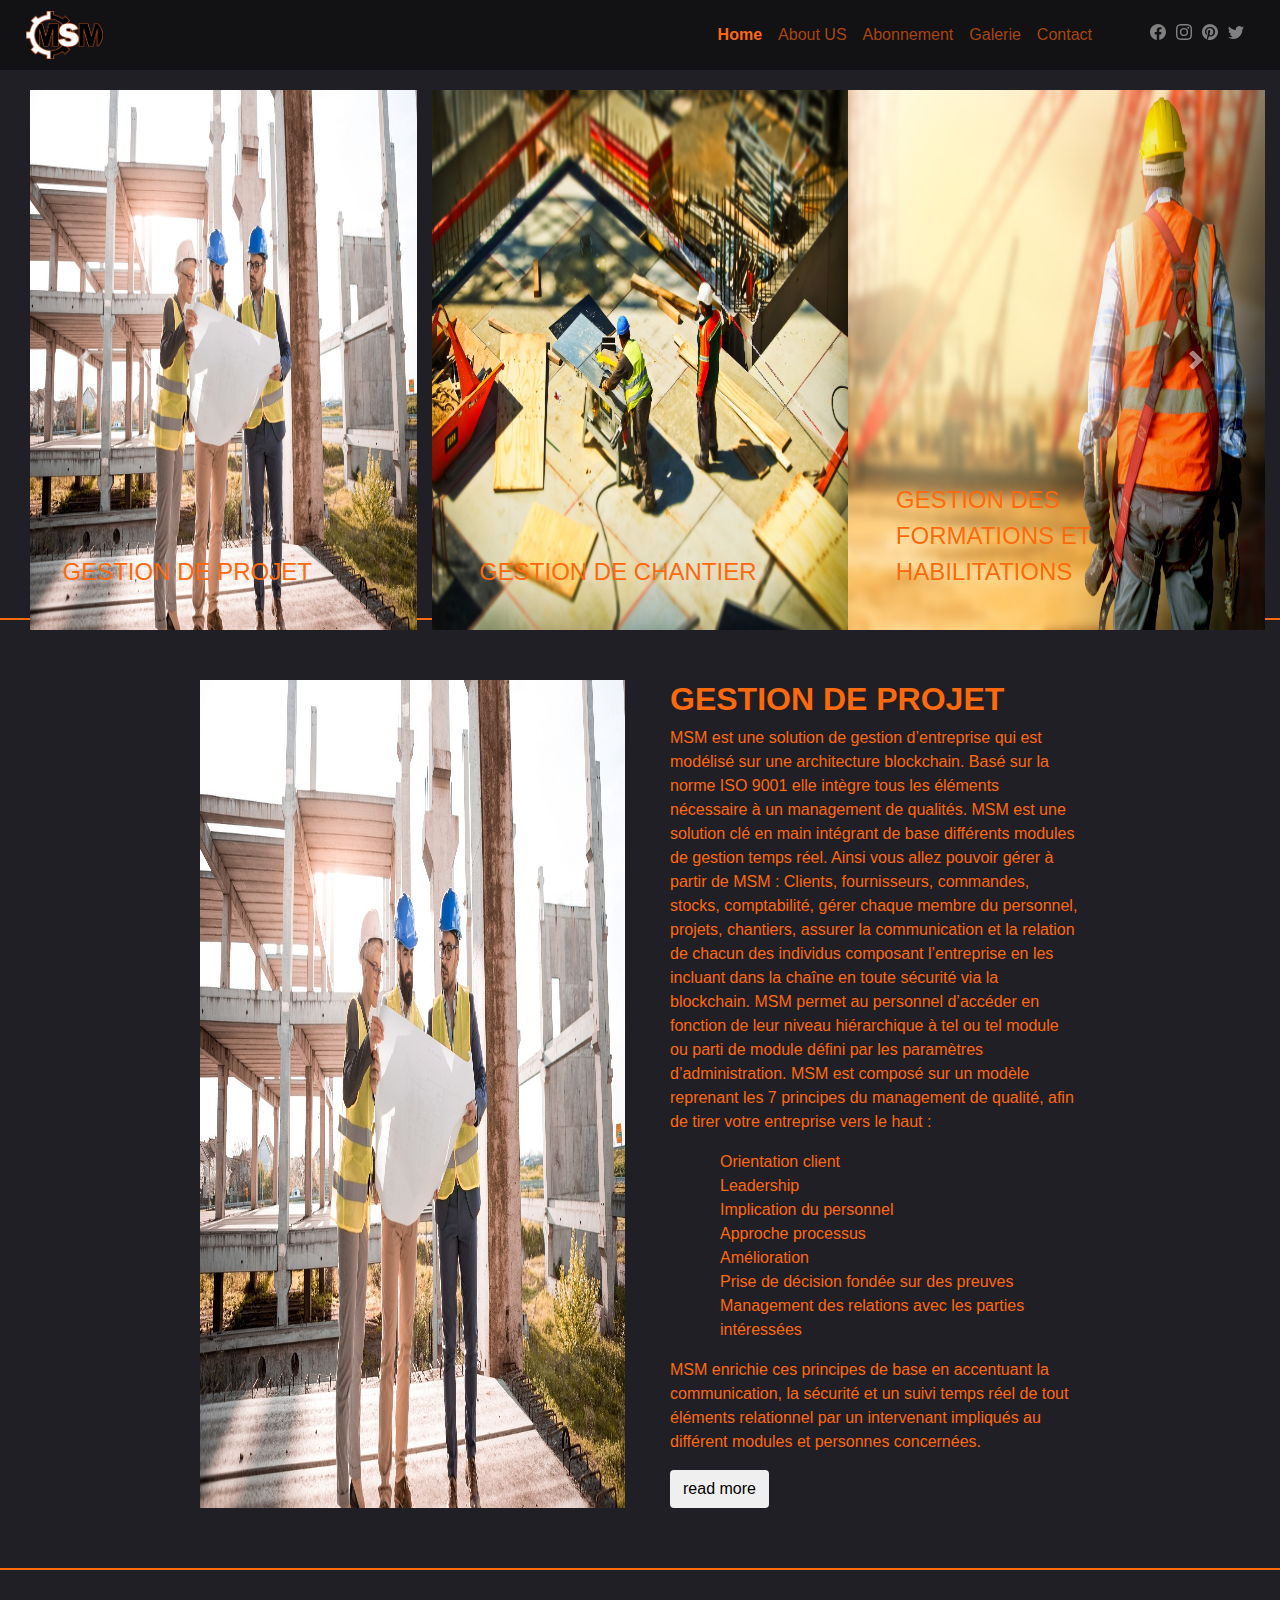
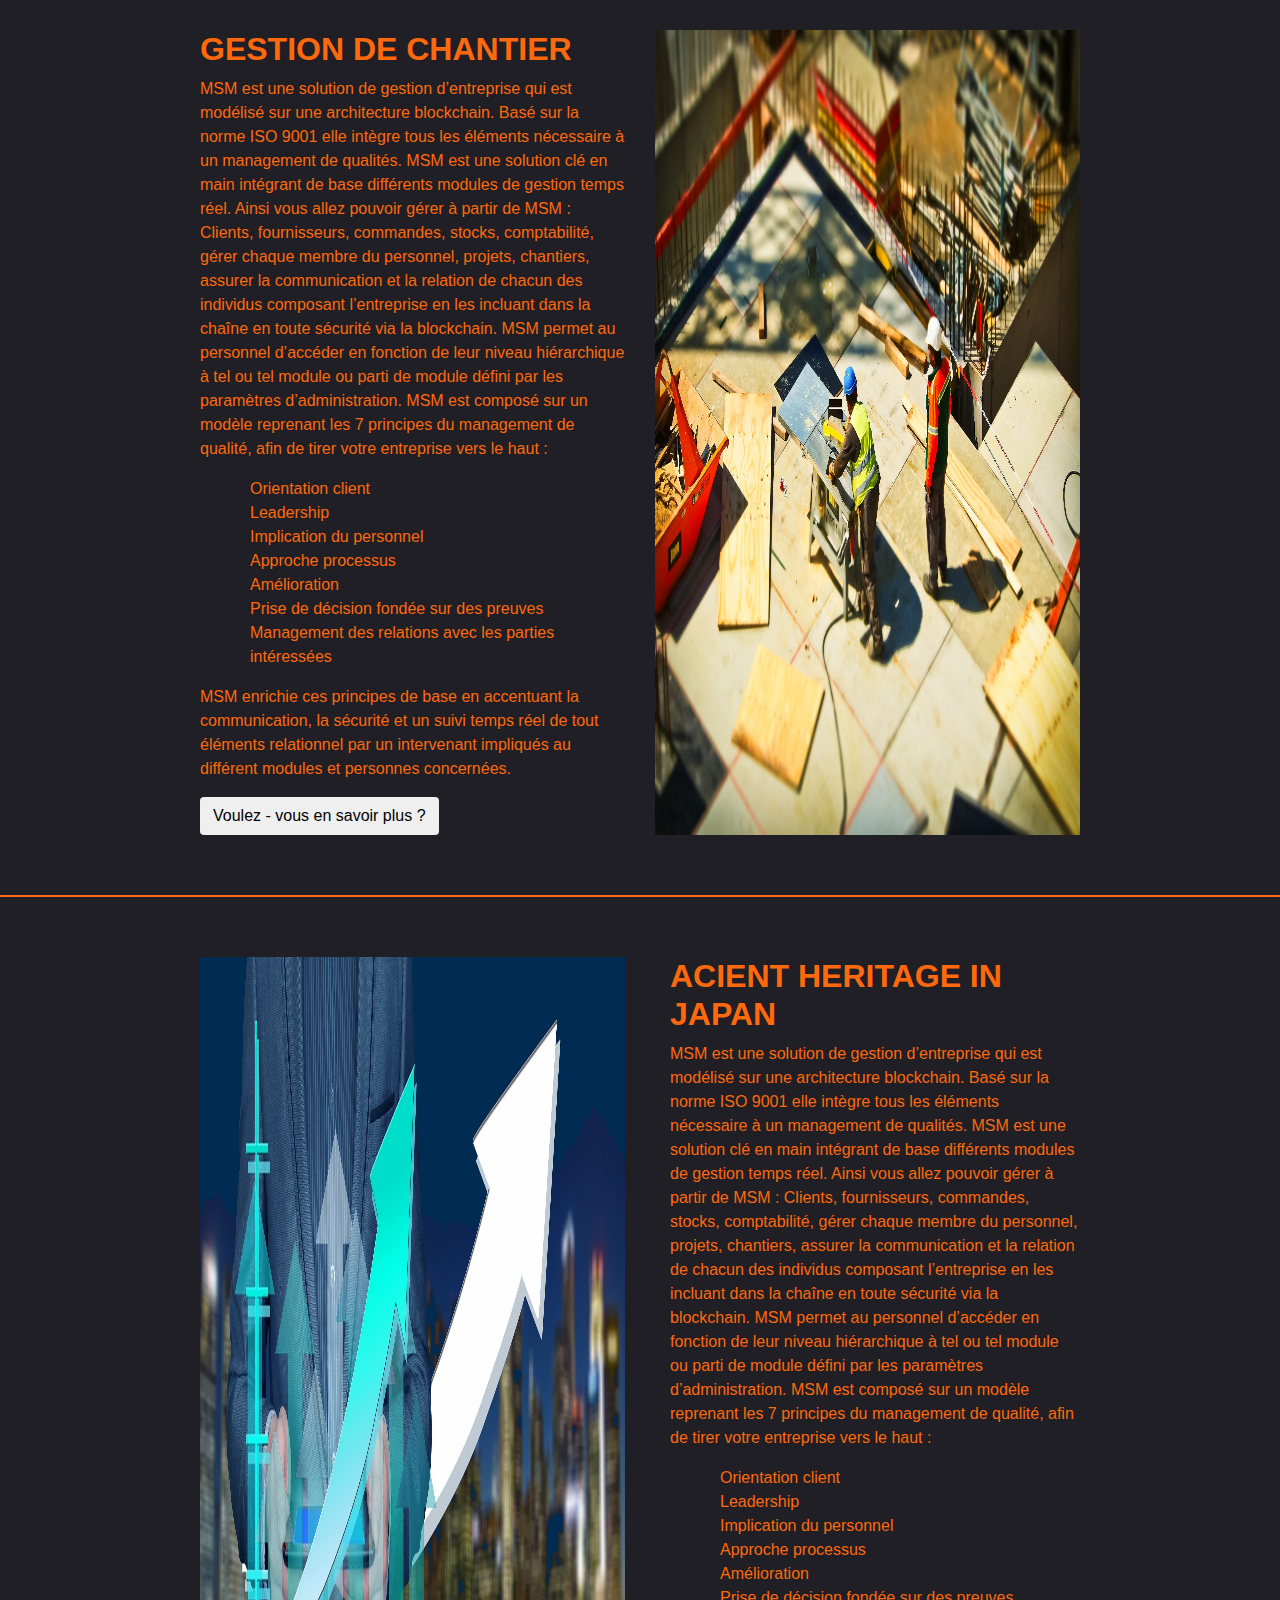
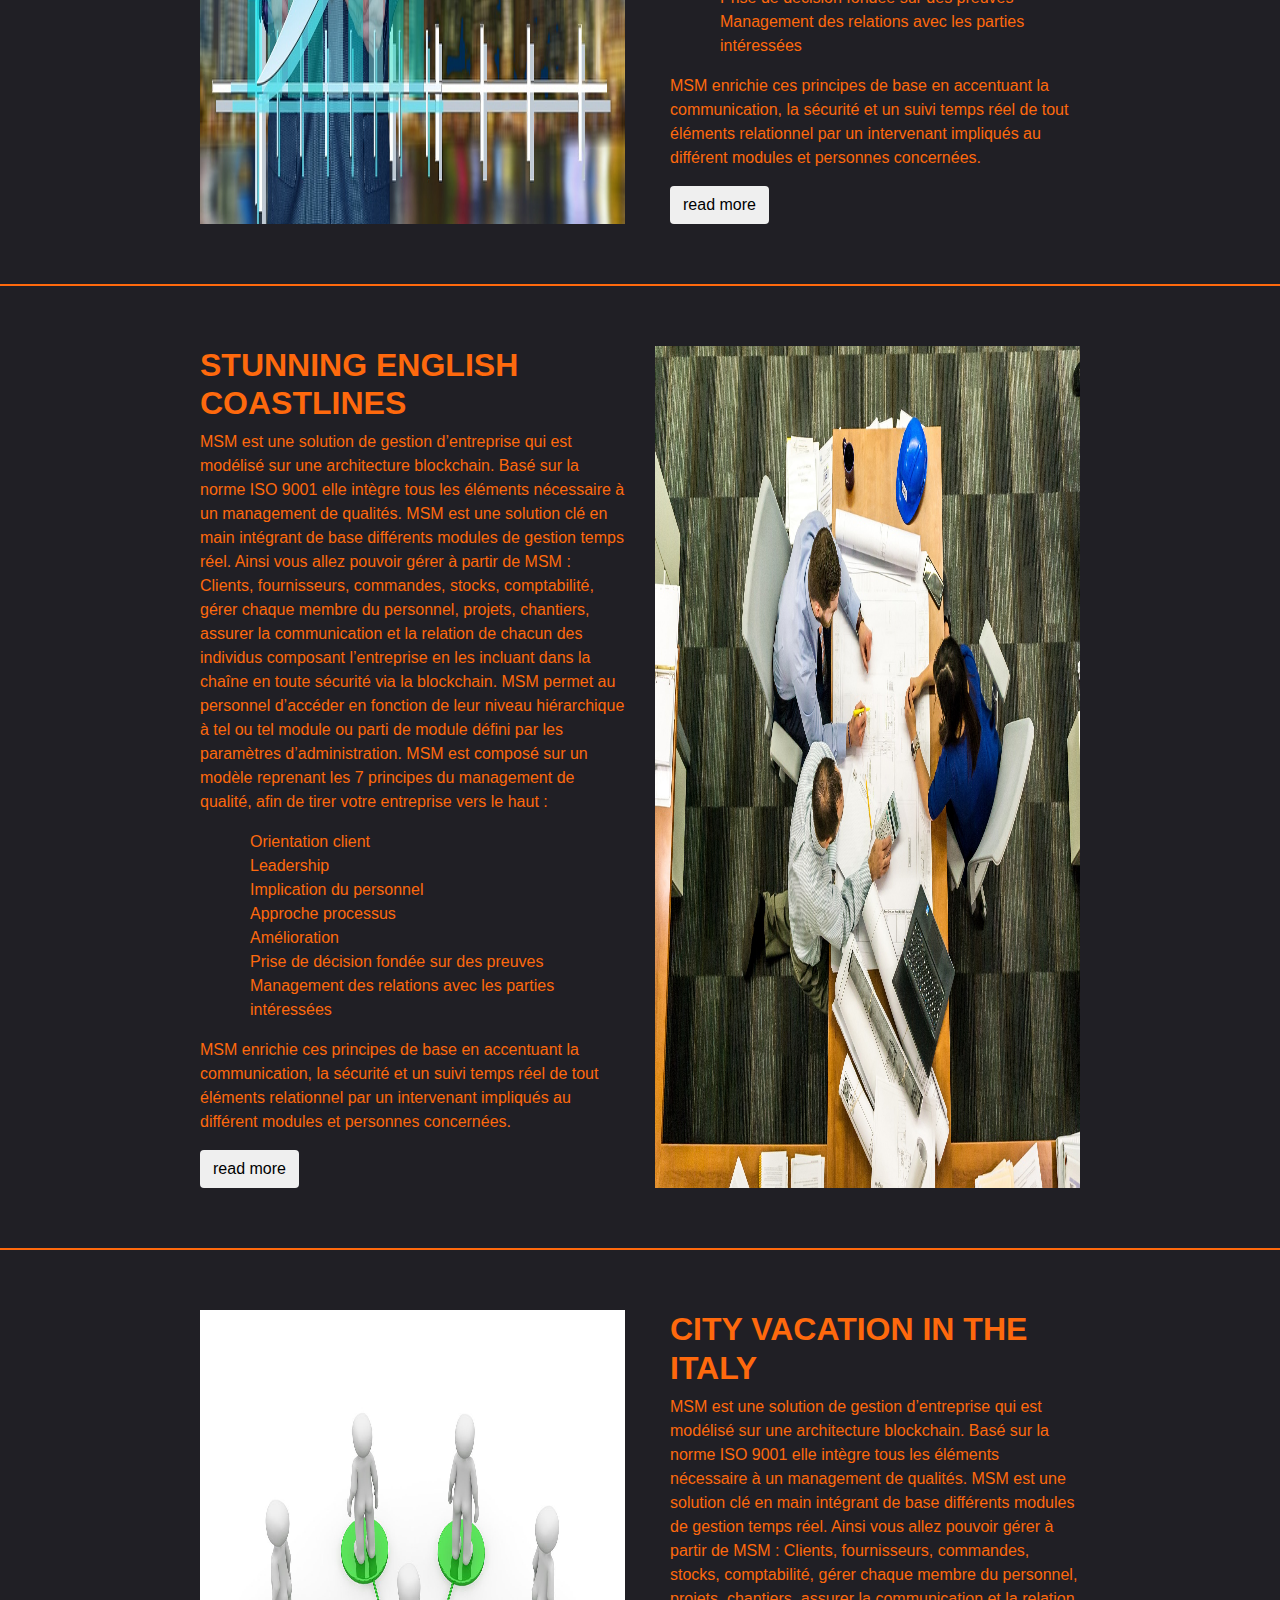
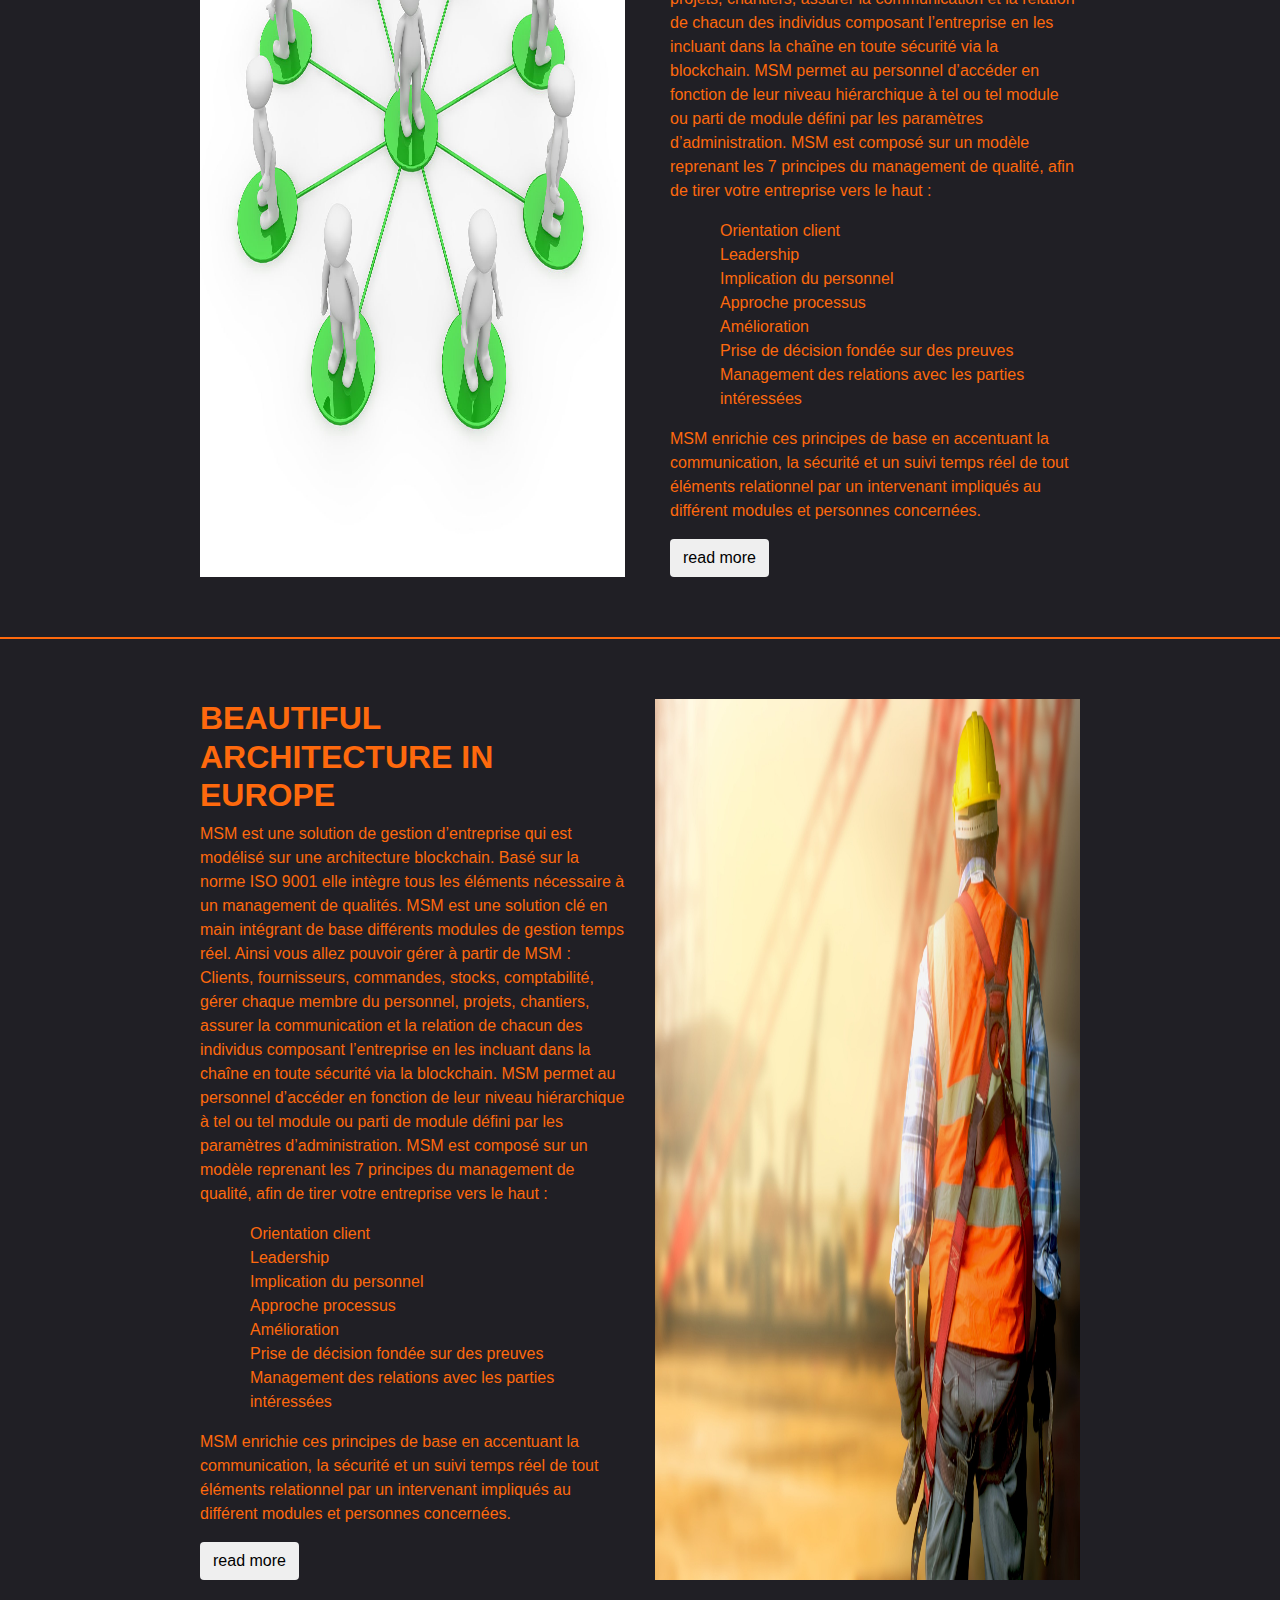
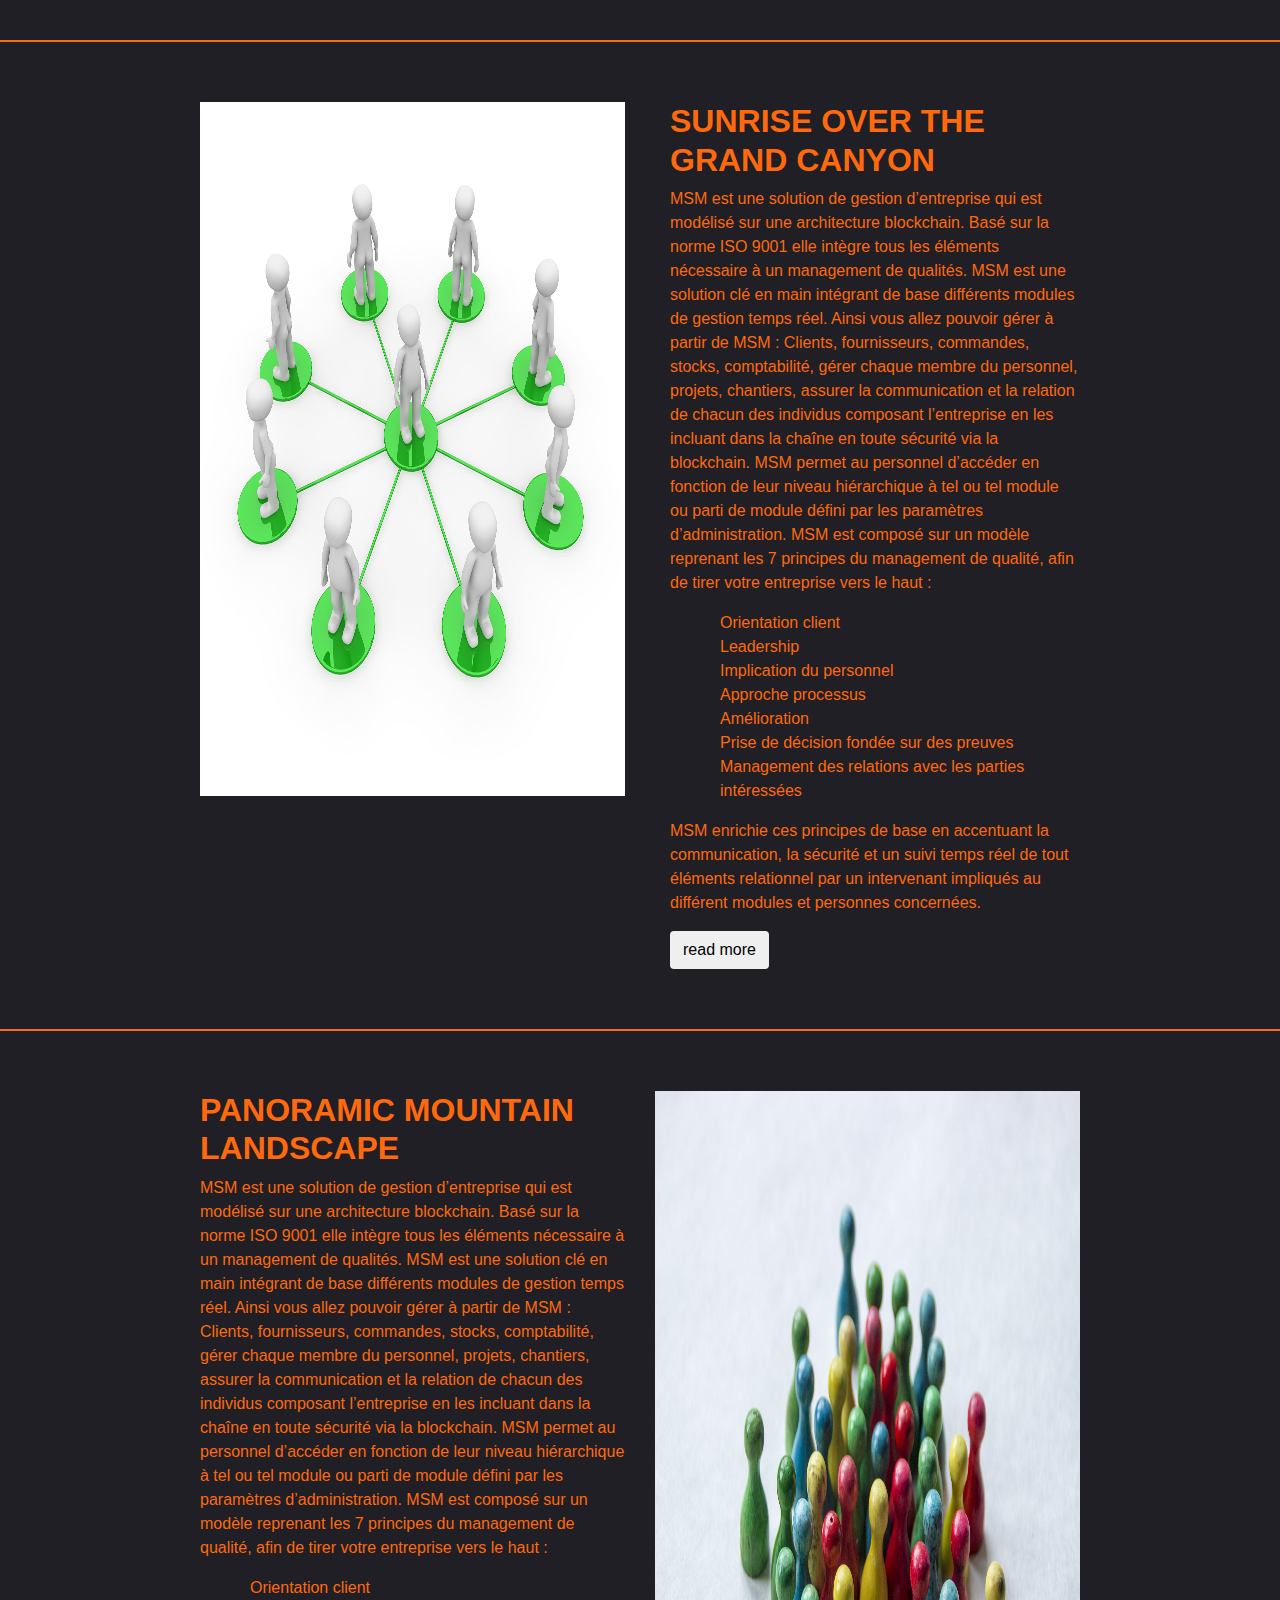
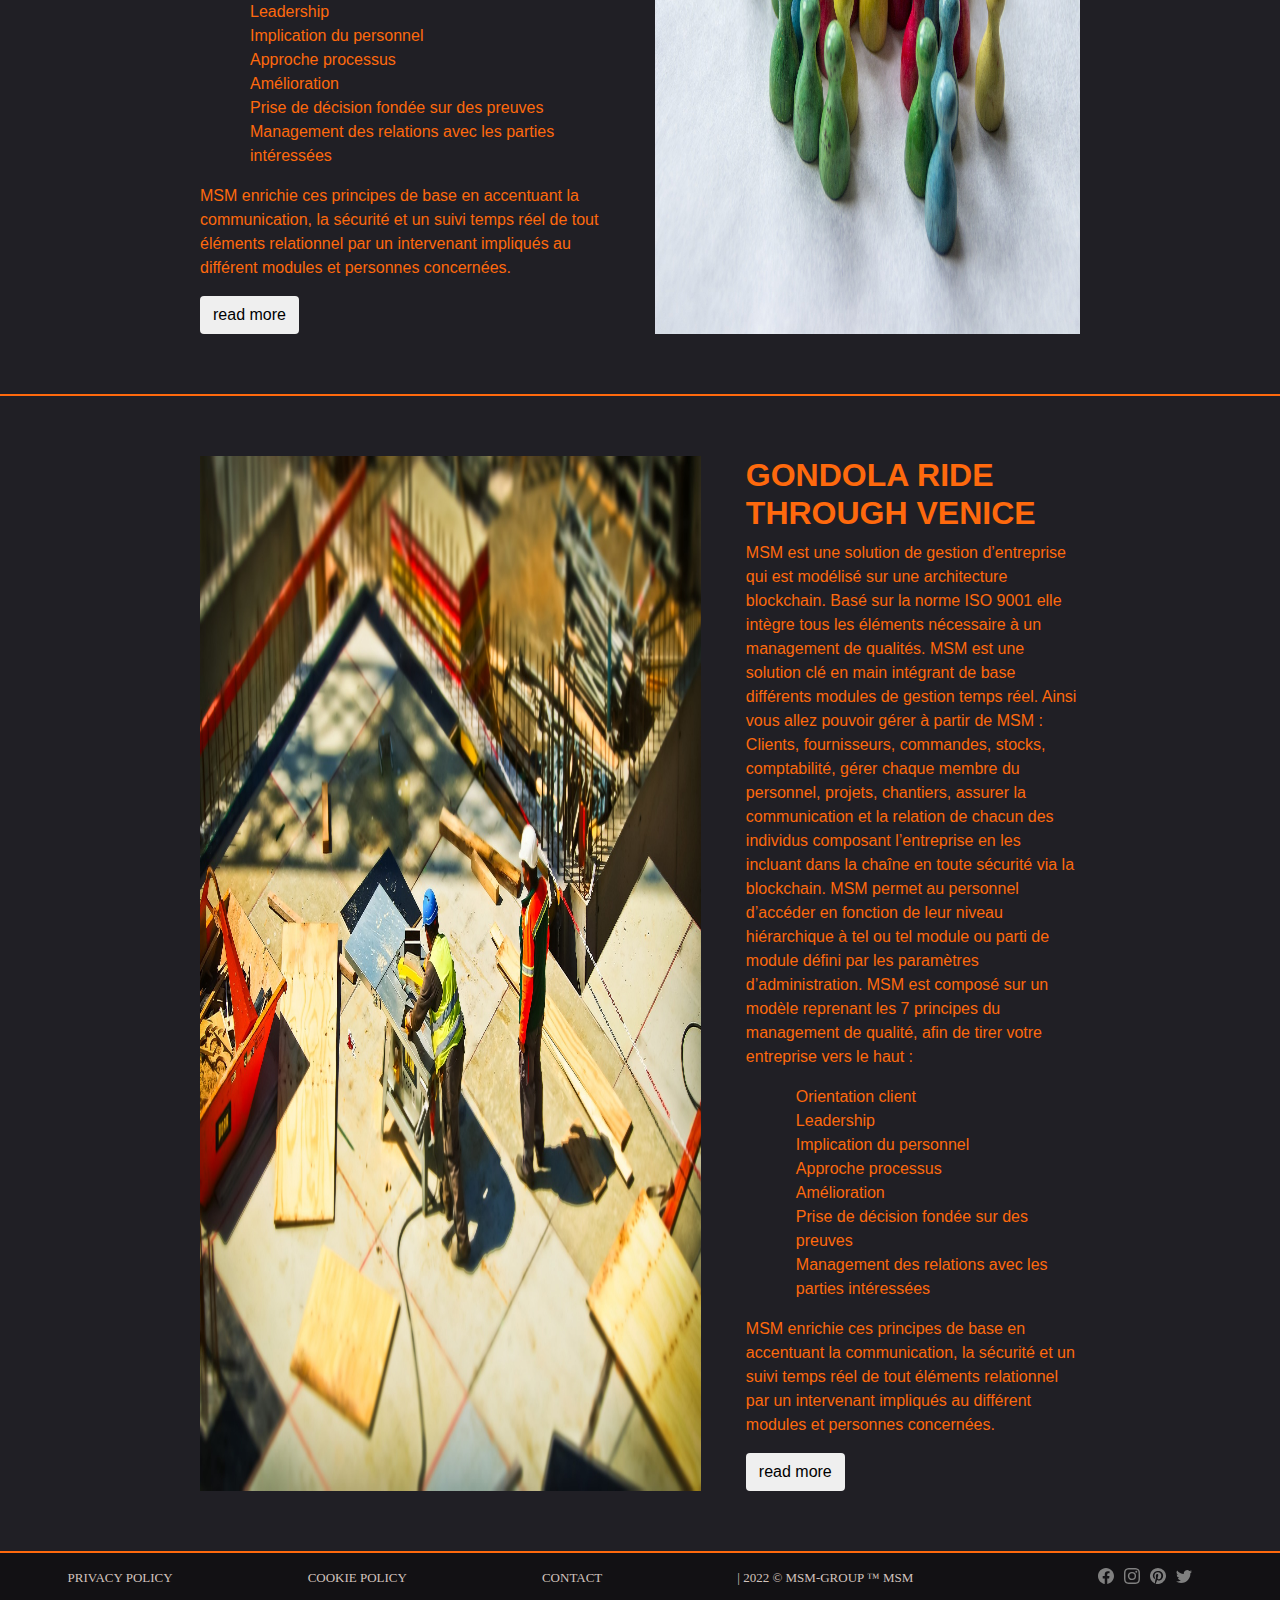
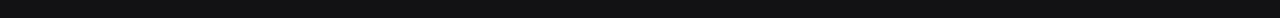
==== commit 3c16ce53: "mise à jour des fichiers css et html style.scss et du dossier scss avec les fichier scss des pages a" ====
--- a/index.html
+++ b/index.html
@@ -5,29 +5,42 @@
     <meta http-equiv="X-UA-Compatible" content="IE=edge">
     <meta name="viewport" content="width=device-width, initial-scale=1.0">
     <link rel="stylesheet" href="assets/css/style.css">
-    <link rel="stylesheet" href="https://cdnjs.cloudflare.com/ajax/libs/animate.css/4.1.1/animate.min.css"/>
-    <link rel="stylesheet" href="https://cdn.jsdelivr.net/npm/bootstrap@4.0.0/dist/css/bootstrap.min.css"
-    integrity="sha384-Gn5384xqQ1aoWXA+058RXPxPg6fy4IWvTNh0E263XmFcJlSAwiGgFAW/dAiS6JXm" crossorigin="anonymous">
-    <title>MSM</title>
+    <link rel="stylesheet" href="https://cdn.jsdelivr.net/npm/bootstrap@4.0.0/dist/css/bootstrap.min.css" integrity="sha384-Gn5384xqQ1aoWXA+058RXPxPg6fy4IWvTNh0E263XmFcJlSAwiGgFAW/dAiS6JXm" crossorigin="anonymous">
+    <link rel="shortcut icon" href="/assets/img/Logo/MSM favicon.ico" type="image/x-icon">
+    <title>MSM HOME PAGE</title>
 </head>
 <body>
     <header>
+
        <!-- NAV BAR -->
-       <nav class="container-fluid p-0 m-0" id="Navbar">
-            <nav class="navbar navbar-expand-lg navbar-light col-12 col-sm-12 col-md-12 col-lg-12">
-                <img class="logo_navbar" src="/assets/img/Logo/Logo MSM contour FF5A00.png" alt="">
-                <button class="navbar-toggler" type="button" data-toggle="collapse" data-target="#navbarNavDropdown"
-                aria-controls="navbarNavDropdown" aria-expanded="false" aria-label="Toggle navigation">
+       <nav class="container-fluid col-12 p-0 m-0" role="navigation" id="Navbar">
+        <nav class="navbar navbar-expand-lg navbar-light">
+            <img class="logo_navbar" src="/assets/img/Logo/Logo MSM contour FF5A00.png" alt="">
+            <button class="navbar-toggler " type="button" data-bs-toggle="collapse" data-bs-target="#navbarNav" aria-controls="navbarNav" aria-expanded="false" aria-label="Toggle navigation">
                 <span class="navbar-toggler-icon"></span>
-                </button>
-                <form class="collapse navbar-collapse d-flex justify-content-center" id="navbarNavDropdown">
-                    <a class="btn" href="about.html" role="button">about us</a>
-                    <a class="btn" href="abonnement.html" role="button">abonnement</a>
-                    <a class="btn" href="galerie.html" role="button">galerie</a>
-                    <a class="btn" href="contact.html" role="button">contact</a>
-                </form>
-
-            <!--ICONE FACEBOOK = ligne 103-->
+              </button>
+              <div class="collapse navbar-collapse justify-content-end" id="navbarNav">
+                <ul class="navbar-nav">
+                  <li class="nav-item">
+                    <a class="nav-link active" id="linkAct" aria-current="page" href="index.html">Home</a>
+                  </li>
+                  <li class="nav-item">
+                    <a class="nav-link" id="link" href="about.html">About US</a>
+                  </li>
+                  <li class="nav-item">
+                    <a class="nav-link" id="link" href="abonnement.html">Abonnement</a>
+                  </li>
+                  <li class="nav-item">
+                    <a class="nav-link" id="link" href="galerie.html">Galerie</a>
+                  </li>
+                  <li class="nav-item">
+                    <a class="nav-link" id="link" href="contact.html">Contact</a>
+                  </li>
+               
+                  </li>
+                </ul>
+
+            <!--ICONE FACEBOOK-->
 
             <ul class="icone_reseau m-0 d-flex justify-content-center align-items-start">
                 <li class="icone_reseau">
@@ -40,7 +53,7 @@
                     </a>
                 </li>
 
-                <!--ICONE INSTAGRAM = ligne 116-->
+                <!--ICONE INSTAGRAM-->
                 <li class="icone_reseau">
                     <a href="#">
                         <svg xmlns="http://www.w3.org/2000/svg" width="16" height="16" fill="currentColor"
@@ -51,7 +64,7 @@
                     </a>
                 </li>
 
-                <!--ICONE PINTEREST = ligne 127-->
+                <!--ICONE PINTEREST-->
                 <li class="icone_reseau">
                     <a href="#">
                         <svg xmlns="http://www.w3.org/2000/svg" width="16" height="16" fill="currentColor"
@@ -62,7 +75,7 @@
                     </a>
                 </li>
 
-                <!--ICONE TWITTER = ligne 138-->
+                <!--ICONE TWITTER-->
                 <li class="icone_reseau">
                     <a href="#">
                         <svg xmlns="http://www.w3.org/2000/svg" width="16" height="16" fill="currentColor"
@@ -73,9 +86,9 @@
                     </a>
                 </li>
             </ul>
-
-        </nav>
-    </nav>
+              </div>
+            </div>
+          </nav>
 
 <!-- CAROUSEL -->
 <div class="container-fluid" id="cont-carousel">
@@ -552,6 +565,6 @@
 <script src="https://cdn.jsdelivr.net/npm/bootstrap@4.0.0/dist/js/bootstrap.min.js"
     integrity="sha384-JZR6Spejh4U02d8jOt6vLEHfe/JQGiRRSQQxSfFWpi1MquVdAyjUar5+76PVCmYl"
     crossorigin="anonymous"></script>
-    <script src="assets/js/index.js"></script>
+    <script src="assets/js/script.js"></script>
 </body>
 </html>--- a/assets/css/style.css
+++ b/assets/css/style.css
@@ -49,6 +49,57 @@
   border-spacing: 0;
 }
 
+#contcontact {
+  height: 600px;
+}
+
+/* Footer*/
+footer {
+  height: 65.8px;
+  padding: 15px 0px;
+  text-transform: uppercase;
+  font-size: 13px;
+  font-family: "Lora", serif;
+  display: inline-flex;
+  color: #d2c3be;
+  background-color: #121114;
+  text-decoration: none;
+}
+
+footer a {
+  color: #d2c3be;
+  text-decoration: none;
+}
+
+#artmessage {
+  height: 200px;
+}
+
+#contAboutUs {
+  padding-top: 60px;
+  padding-bottom: 60px;
+  background-color: #201F25;
+  border-bottom: 2px solid #FE690D;
+  padding-right: 200px;
+  padding-left: 200px;
+}
+
+#artkisomnou {
+  padding-right: 200px;
+  padding-left: 200px;
+}
+
+#Abouttxt {
+  color: #FE690D;
+}
+
+#titreAboutUs {
+  color: #FE690D;
+  text-transform: uppercase;
+  font-weight: bold;
+  padding-left: 200px;
+}
+
 /*NAV BAR*/
 body {
   background-color: #201F25;
@@ -60,16 +111,28 @@
 }
 
 .logo_navbar {
-  padding-left: 100px;
+  padding-left: 10px;
   height: 90%;
 }
 
-.btn {
+#linkAct {
   color: #FE690D;
-}
-
-.btn:hover {
+  font-weight: bold;
+}
+
+#link {
   color: #aa470a;
+  font-weight: lighter;
+}
+
+#link:hover {
+  color: #ff5e00;
+  font-weight: bold;
+}
+
+#linkAct:hover {
+  color: #ff5e00;
+  font-weight: bold;
 }
 
 .icone_reseau {
@@ -83,11 +146,7 @@
   padding-bottom: 50px;
   border-bottom: 2px solid #FE690D;
   background-color: #201F25;
-  height: 800px;
-}
-
-.carousel-inner {
-  padding-top: 75px;
+  height: 550px;
 }
 
 .captiongd {
@@ -113,6 +172,7 @@
   margin-right: -50px;
 }
 
+/*XL*/
 @media (min-width: 992px) {
   /* Show 4th slide on lg if col-lg-4*/
   .carousel-inner .active.col-lg-4.carousel-item + .carousel-item + .carousel-item + .carousel-item {
@@ -210,8 +270,8 @@
     visibility: visible;
   }
   .carousel-item {
-    height: 600px;
-    width: 427.275px;
+    height: 60vh;
+    width: 40vh;
   }
   /*Contenaire Article*/
   #contarticle {
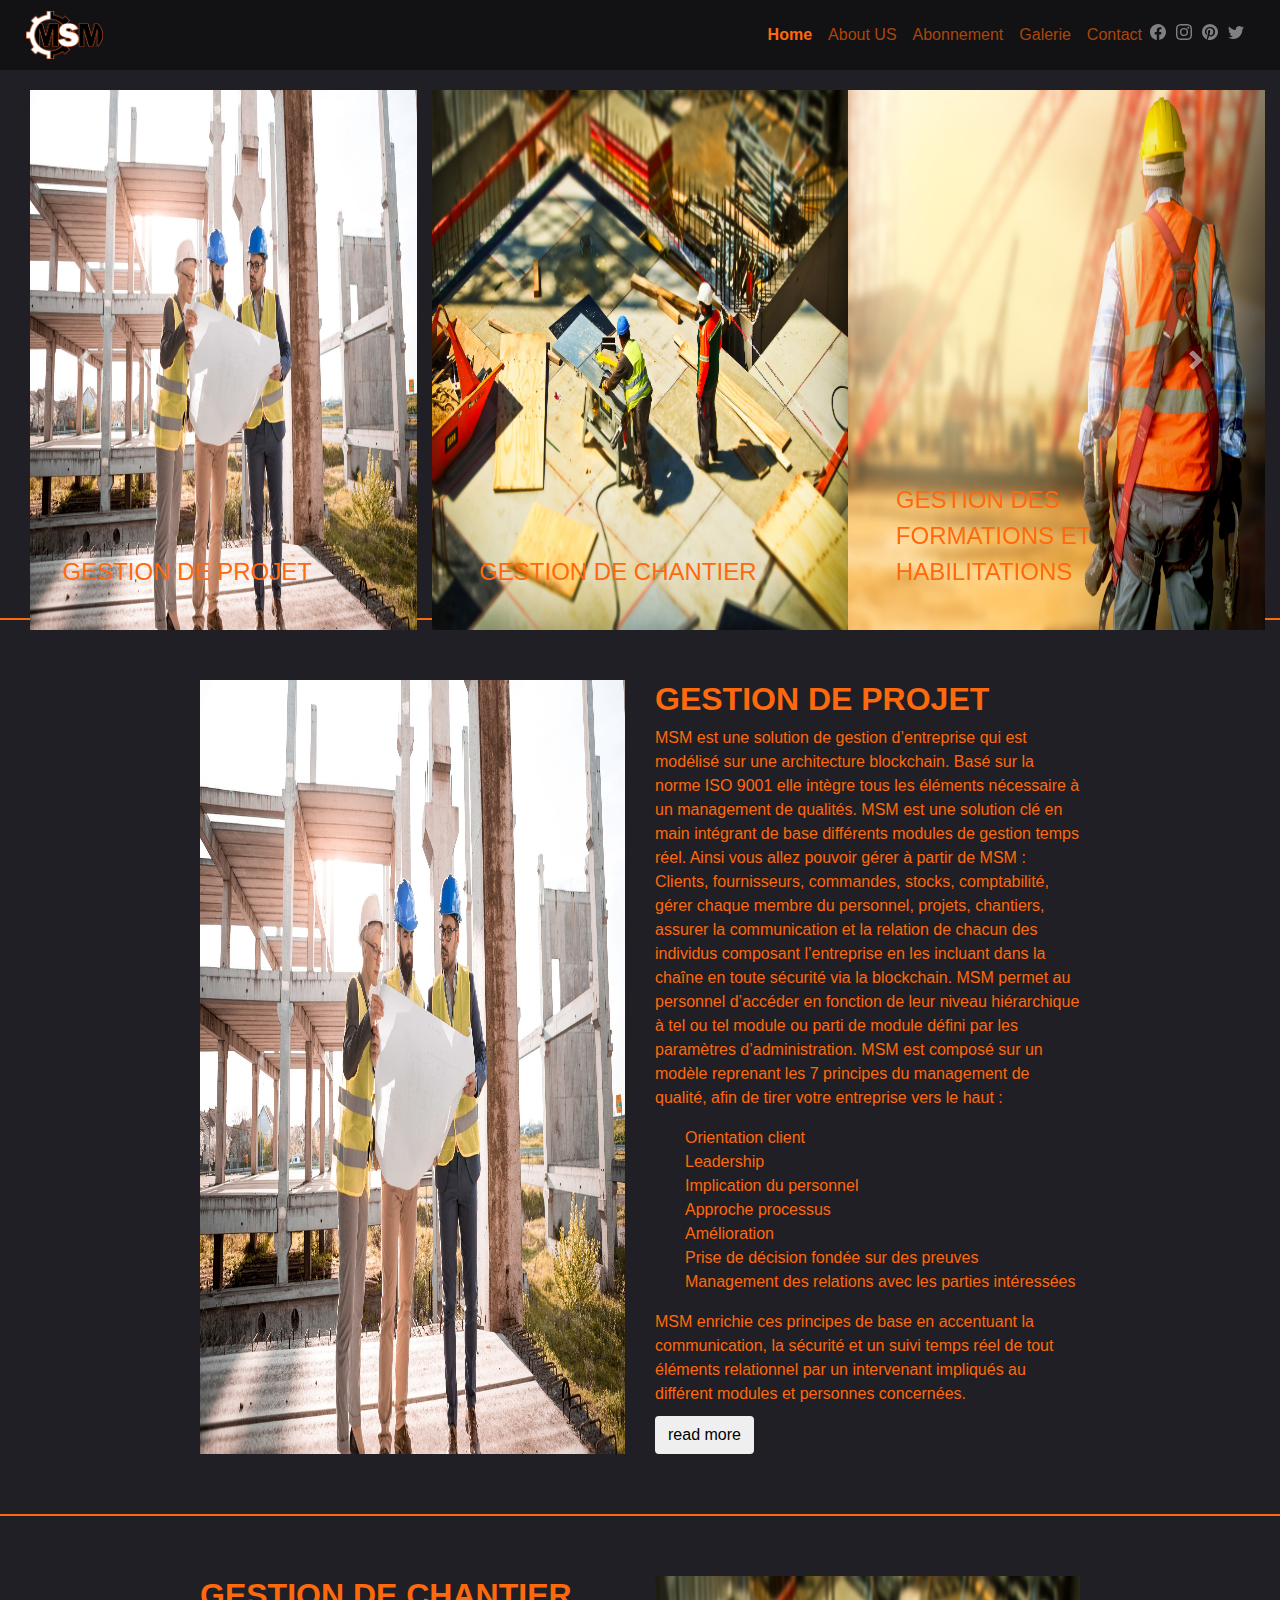
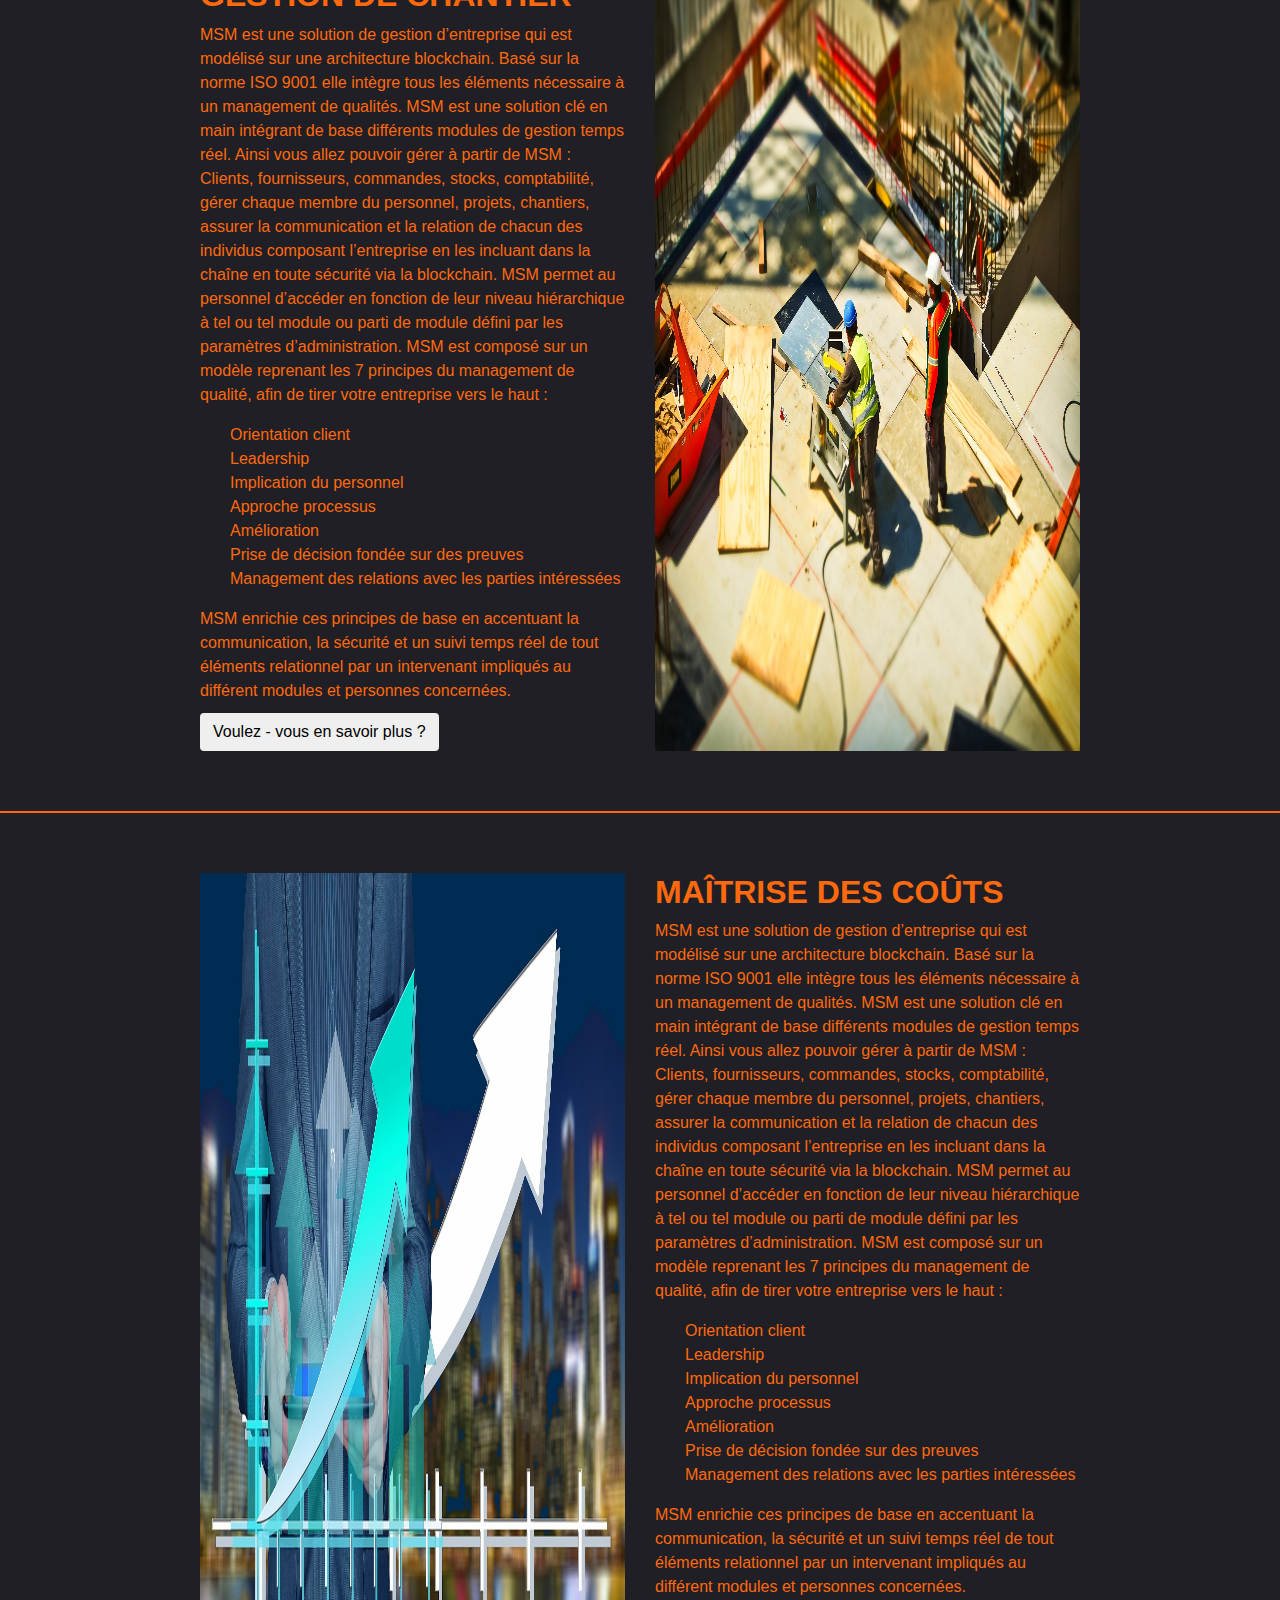
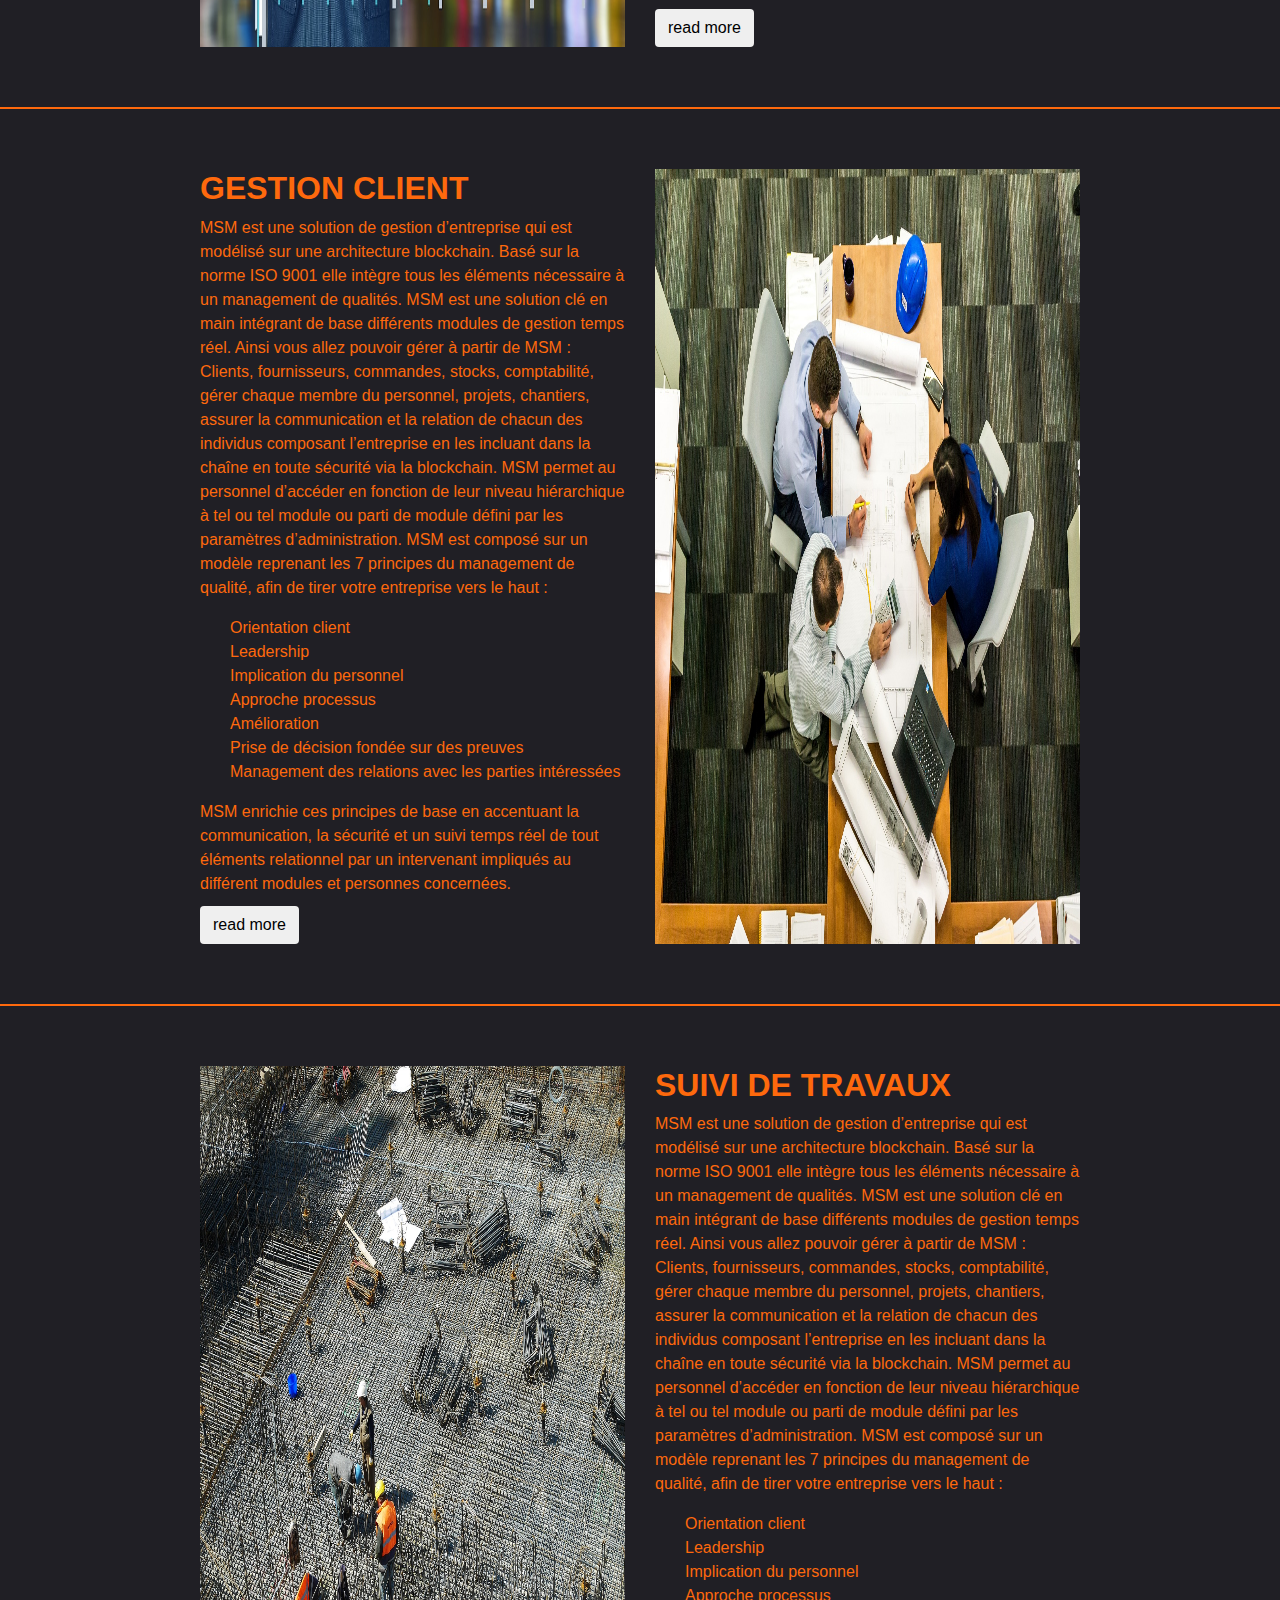
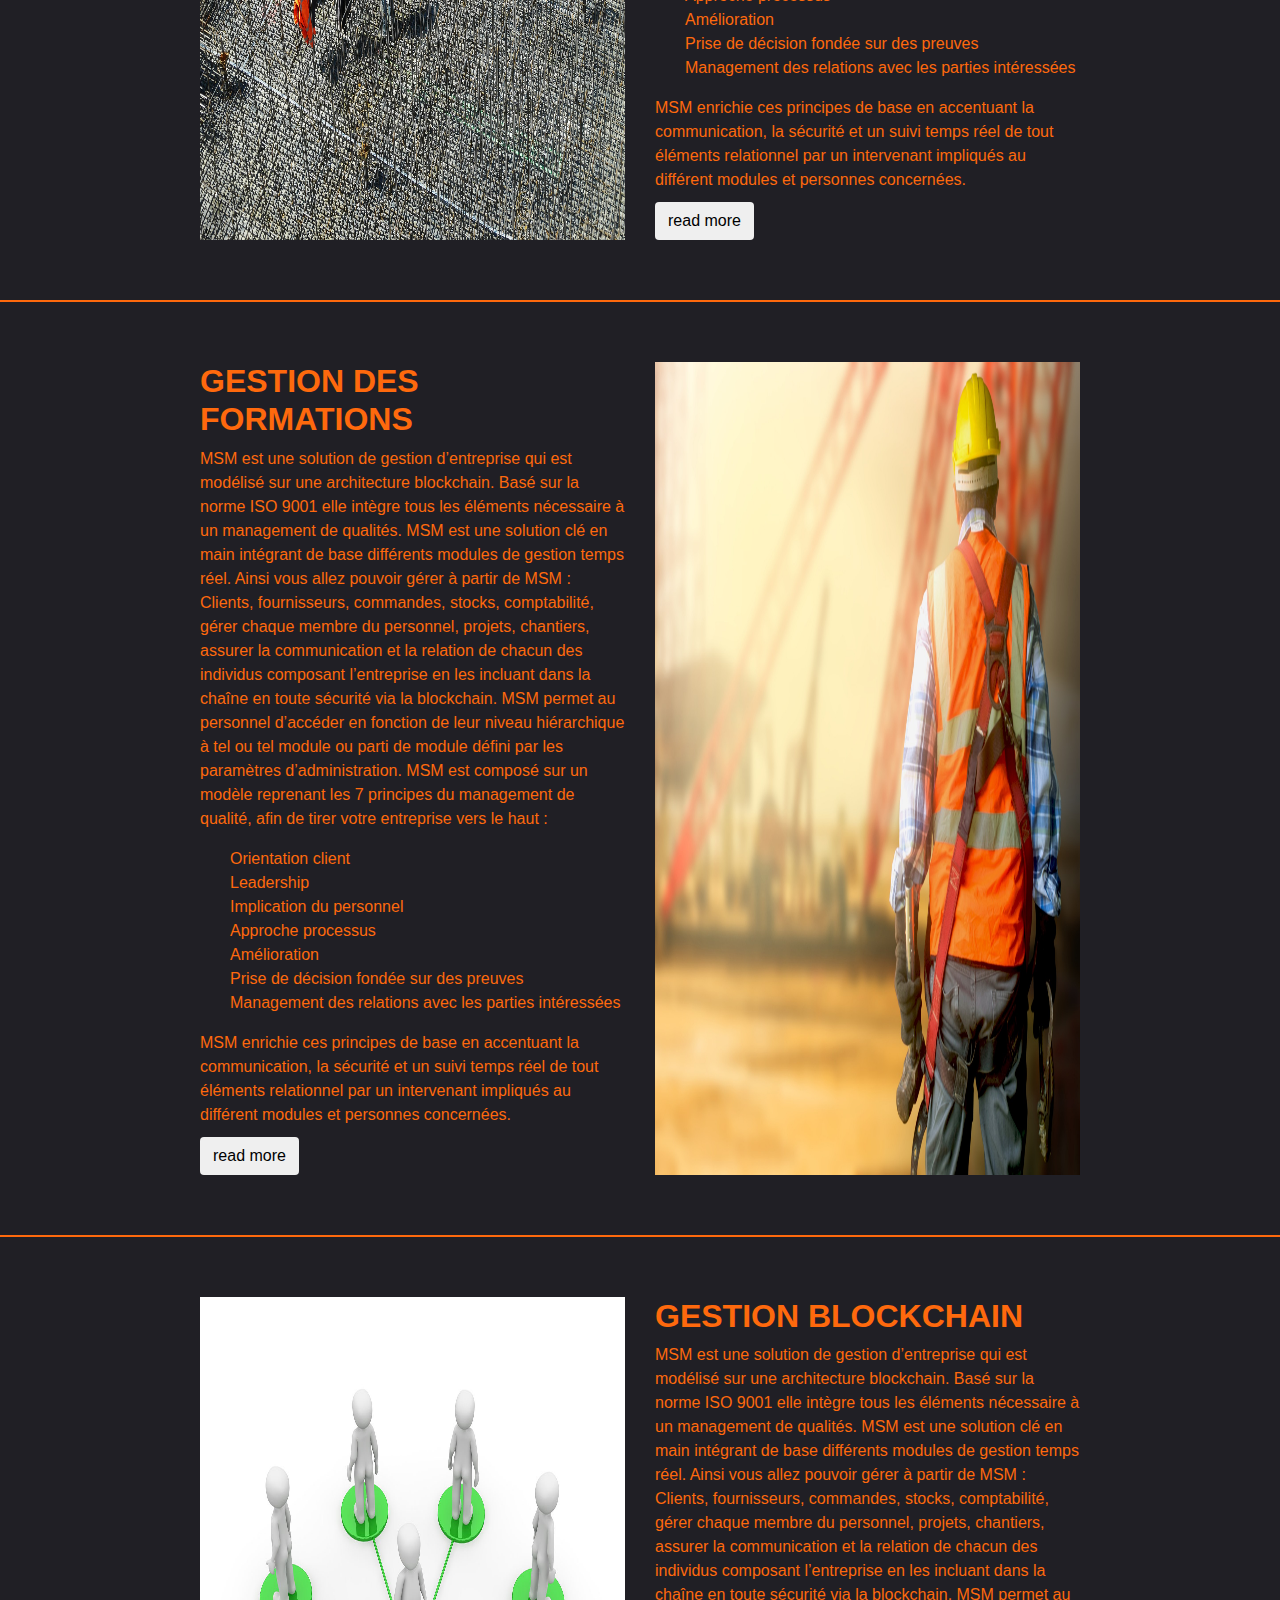
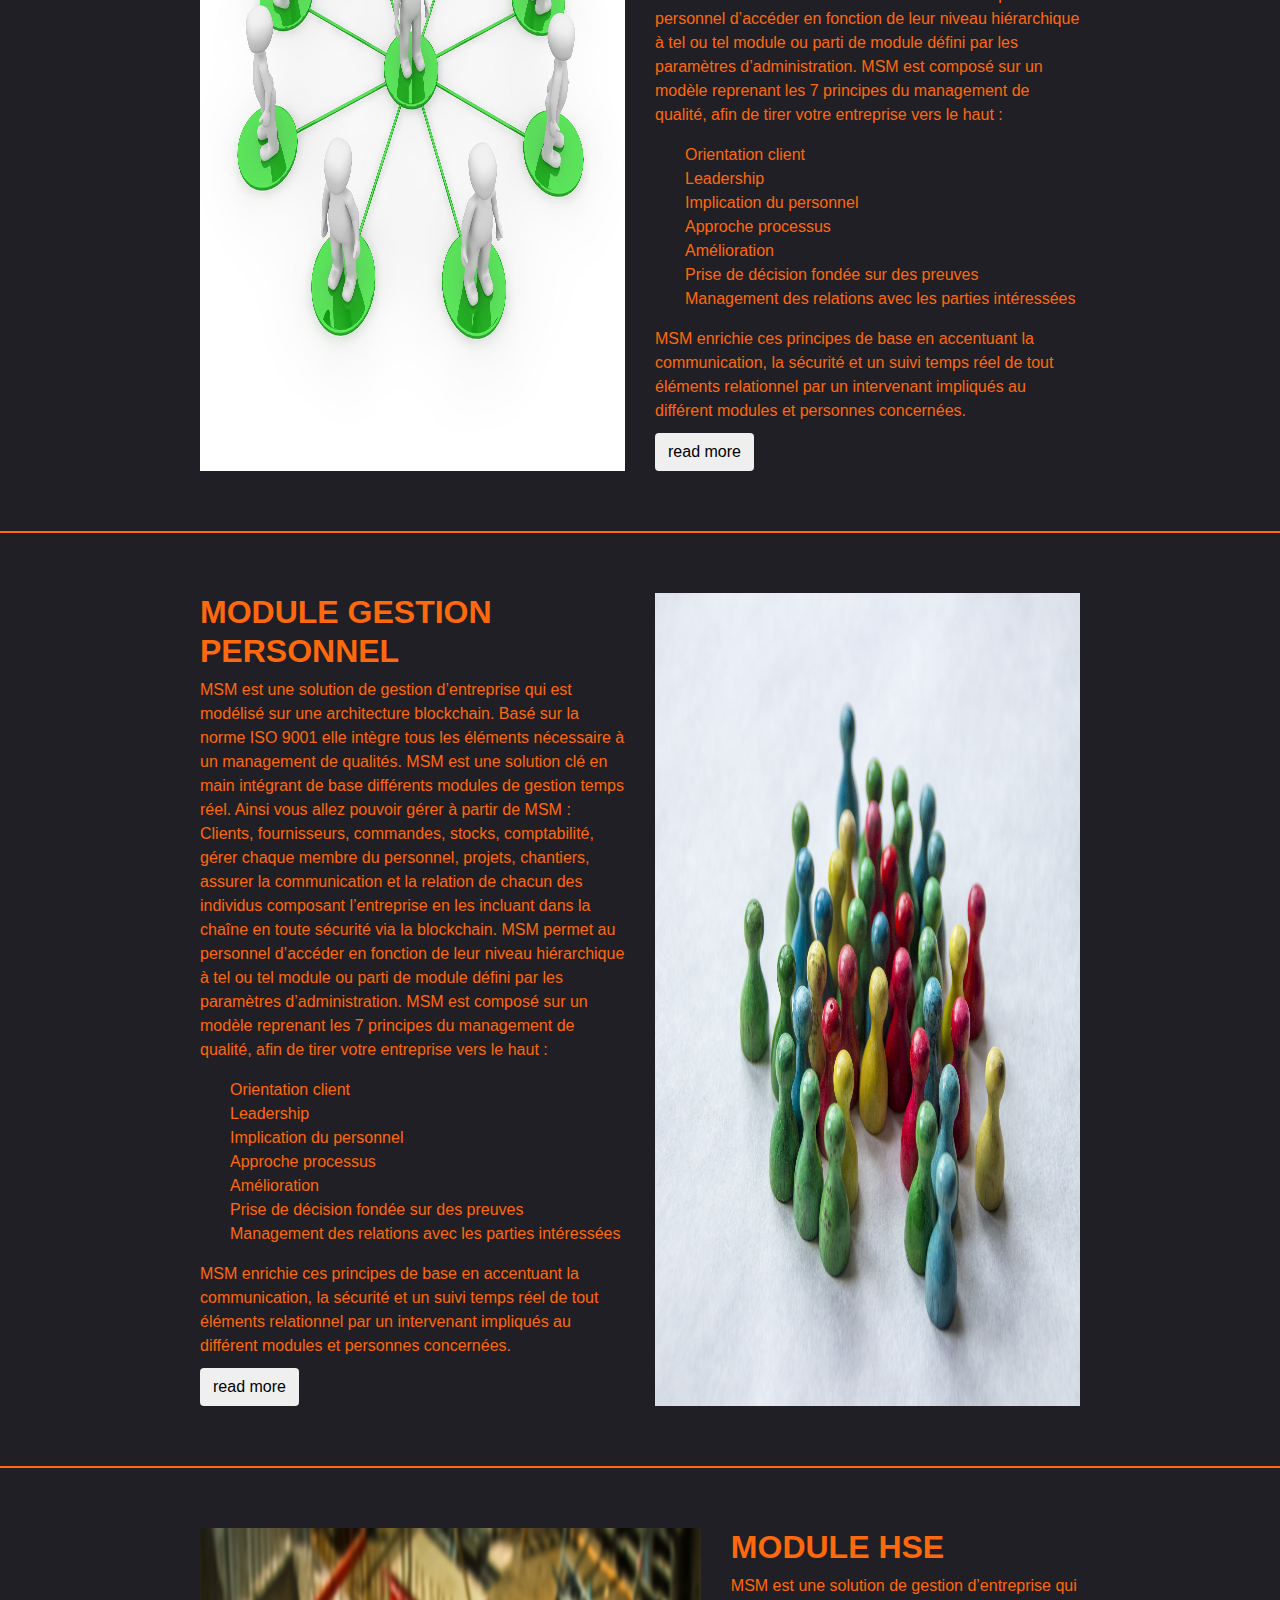
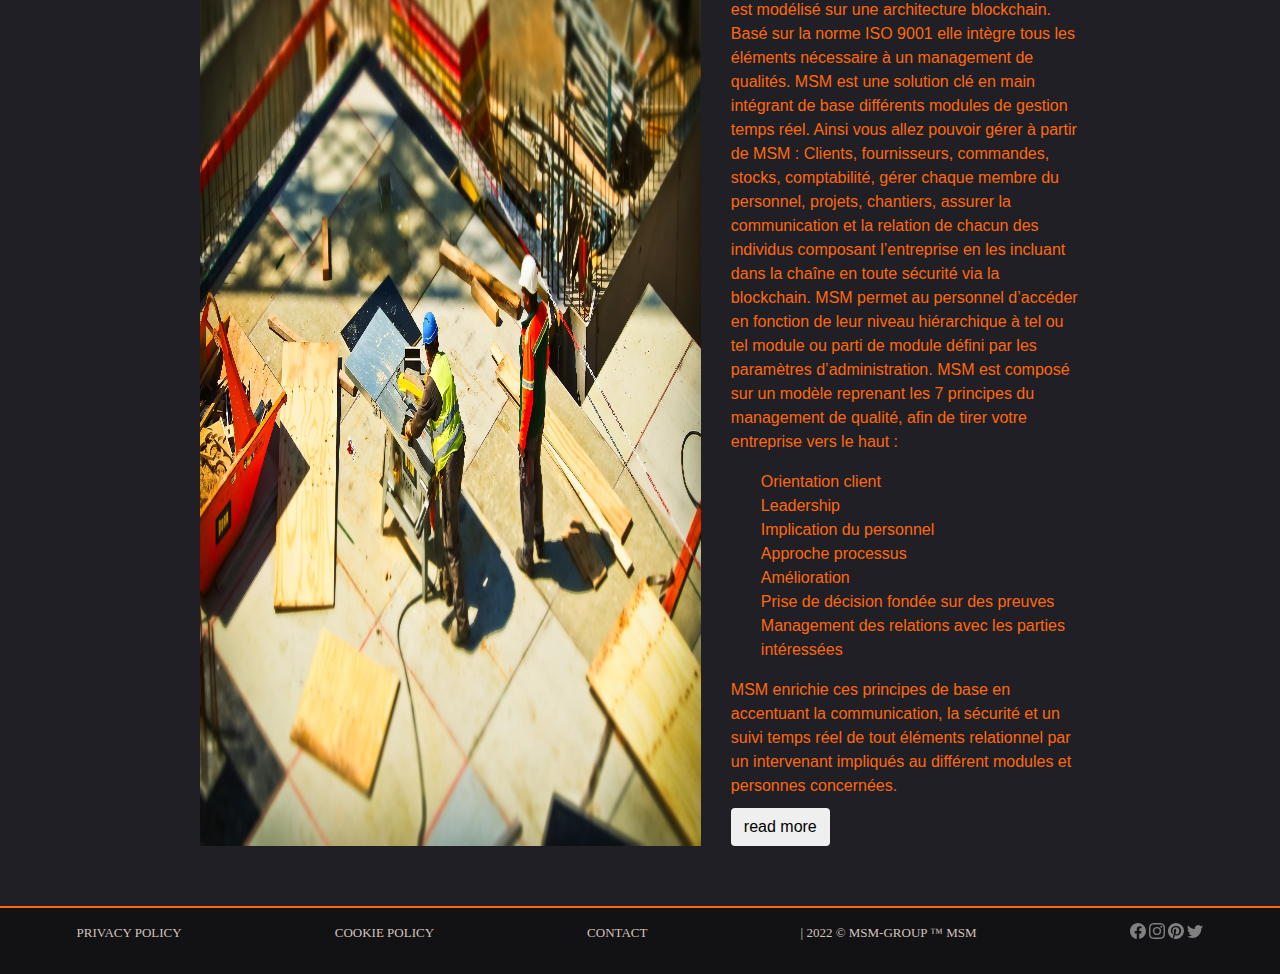
==== commit ef12ed42: "mise à jour des fichiers html & [scss et des pages annexes" ====
--- a/index.html
+++ b/index.html
@@ -6,16 +6,15 @@
     <meta name="viewport" content="width=device-width, initial-scale=1.0">
     <link rel="stylesheet" href="assets/css/style.css">
     <link rel="stylesheet" href="https://cdn.jsdelivr.net/npm/bootstrap@4.0.0/dist/css/bootstrap.min.css" integrity="sha384-Gn5384xqQ1aoWXA+058RXPxPg6fy4IWvTNh0E263XmFcJlSAwiGgFAW/dAiS6JXm" crossorigin="anonymous">
-    <link rel="shortcut icon" href="/assets/img/Logo/MSM favicon.ico" type="image/x-icon">
     <title>MSM HOME PAGE</title>
 </head>
 <body>
     <header>
 
        <!-- NAV BAR -->
-       <nav class="container-fluid col-12 p-0 m-0" role="navigation" id="Navbar">
-        <nav class="navbar navbar-expand-lg navbar-light">
-            <img class="logo_navbar" src="/assets/img/Logo/Logo MSM contour FF5A00.png" alt="">
+       <nav class="container-fluid col-12 p-0 m-0" id="Navbar">
+        <div class="navbar navbar-expand-lg navbar-light">
+            <img class="logo_navbar" src="/assets/img/Logo/Logo_MSM_contour_FF5A00.png" alt="">
             <button class="navbar-toggler " type="button" data-bs-toggle="collapse" data-bs-target="#navbarNav" aria-controls="navbarNav" aria-expanded="false" aria-label="Toggle navigation">
                 <span class="navbar-toggler-icon"></span>
               </button>
@@ -25,18 +24,16 @@
                     <a class="nav-link active" id="linkAct" aria-current="page" href="index.html">Home</a>
                   </li>
                   <li class="nav-item">
-                    <a class="nav-link" id="link" href="about.html">About US</a>
+                    <a class="nav-link" id="link1" href="about.html">About US</a>
                   </li>
                   <li class="nav-item">
-                    <a class="nav-link" id="link" href="abonnement.html">Abonnement</a>
+                    <a class="nav-link" id="link2" href="abonnement.html">Abonnement</a>
                   </li>
                   <li class="nav-item">
-                    <a class="nav-link" id="link" href="galerie.html">Galerie</a>
+                    <a class="nav-link" id="link3" href="galerie.html">Galerie</a>
                   </li>
                   <li class="nav-item">
-                    <a class="nav-link" id="link" href="contact.html">Contact</a>
-                  </li>
-               
+                    <a class="nav-link" id="link4" href="contact.html">Contact</a>
                   </li>
                 </ul>
 
@@ -86,9 +83,10 @@
                     </a>
                 </li>
             </ul>
-              </div>
-            </div>
-          </nav>
+             
+            </div>
+        </div>
+    </nav>
 
 <!-- CAROUSEL -->
 <div class="container-fluid" id="cont-carousel">
@@ -163,27 +161,28 @@
   
 </header>
 
- <!-- Image + TXT visit 1 = ligne 297-->
- <section class="container-fluid" id="contarticle">
+ <!-- Image + TXT visit 1-->
+ <div class="container-fluid" id="contart1">
     <div class="row justify-content-around my-0">
         <aside class="col-sm-6 col-md-6 col-lg-6 order-1">
-            <img src="assets/img/jpg/architect-gc2e0e85d3_1920.jpg" alt="" class="img" height="100%" width="100%"></img>
+            <img src="assets/img/jpg/architect-gc2e0e85d3_1920.jpg" alt="" class="img">
         </aside>
 
-        <article class="col-sm-6 col-md-6 col-lg-6 order-2" id="article2">
-            <h2 id="titre_article">GESTION DE PROJET</h2>
-            <p id="articletxt">MSM est une solution de gestion d’entreprise qui est modélisé sur une architecture blockchain.
+        <article class="col-sm-6 col-md-6 col-lg-6 order-2">
+            <h2>Gestion de projet</h2>
+            <p class="para">MSM est une solution de gestion d’entreprise qui est modélisé sur une architecture blockchain.
                 Basé sur la norme ISO 9001 elle intègre tous les éléments nécessaire à un management de qualités.
                 MSM est une solution clé en main intégrant de base différents modules de gestion temps réel.
                 Ainsi vous allez pouvoir gérer à partir de MSM :
                 Clients, fournisseurs, commandes, stocks, comptabilité, gérer chaque membre du personnel, projets, chantiers, assurer la communication et la relation de chacun des individus composant l’entreprise en les incluant dans la chaîne en toute sécurité via la blockchain. 
                 MSM permet au personnel d’accéder en fonction de leur niveau hiérarchique à tel ou tel module ou parti de module défini par les paramètres d’administration.
                 MSM est composé sur un modèle reprenant les 7 principes du management de qualité, afin de tirer votre entreprise vers le haut :
+            </p>   
                 <ul>
                 <li>Orientation client</li>
                 <li>Leadership</li>
-                 <li>Implication du personnel</li>
-                 <li>Approche processus</li>
+                <li>Implication du personnel</li>
+                <li>Approche processus</li>
                 <li>Amélioration</li>
                 <li>Prise de décision fondée sur des preuves </li>
                 <li>Management des relations avec les parties intéressées</li>
@@ -191,313 +190,319 @@
                 <span>
                 MSM enrichie ces principes de base en accentuant la communication, la sécurité et un suivi temps réel de tout éléments relationnel par un intervenant impliqués au différent modules et personnes concernées.
                 </span>
-            </p>
-
-            <button type="button" class="btn" id="btn1">read more</button>
+            
+
+            <button type="button" class="btn">read more</button>
             </article>
     </div>
-</div>
-</section>
-
-<!-- Image + TXT 2 = ligne 329-->
-<section class="container-fluid" id="contarticle">
+
+</div>
+
+<!-- Image + TXT 2-->
+<div class="container-fluid" id="contart2">
 <div class="row justify-content-around ">
     <aside class="col-6 order-2">
-        <img src="assets/img/jpg/building-gb68b22ce1_1920.jpg" alt="" class="img" height="100%" width="100%"></img>
-    </aside>
-
-    <article class="col-6 order-1" id="article">
-        <h2 id="titre_article">GESTION DE CHANTIER</h2>
-        <p id="articletxt">MSM est une solution de gestion d’entreprise qui est modélisé sur une architecture blockchain.
-            Basé sur la norme ISO 9001 elle intègre tous les éléments nécessaire à un management de qualités.
-            MSM est une solution clé en main intégrant de base différents modules de gestion temps réel.
-            Ainsi vous allez pouvoir gérer à partir de MSM :
-            Clients, fournisseurs, commandes, stocks, comptabilité, gérer chaque membre du personnel, projets, chantiers, assurer la communication et la relation de chacun des individus composant l’entreprise en les incluant dans la chaîne en toute sécurité via la blockchain. 
-            MSM permet au personnel d’accéder en fonction de leur niveau hiérarchique à tel ou tel module ou parti de module défini par les paramètres d’administration.
-            MSM est composé sur un modèle reprenant les 7 principes du management de qualité, afin de tirer votre entreprise vers le haut :
-            <ul>
-            <li>Orientation client</li>
-            <li>Leadership</li>
-             <li>Implication du personnel</li>
-             <li>Approche processus</li>
-            <li>Amélioration</li>
-            <li>Prise de décision fondée sur des preuves </li>
-            <li>Management des relations avec les parties intéressées</li>
-            </ul>
-            <span>
-            MSM enrichie ces principes de base en accentuant la communication, la sécurité et un suivi temps réel de tout éléments relationnel par un intervenant impliqués au différent modules et personnes concernées.
-            </span>
+        <img src="assets/img/jpg/building-gb68b22ce1_1920.jpg" alt="" class="img">
+    </aside>
+
+    <article class="col-6 order-1">
+        <h2>Gestion de chantier</h2>
+        <p class="para">MSM est une solution de gestion d’entreprise qui est modélisé sur une architecture blockchain.
+            Basé sur la norme ISO 9001 elle intègre tous les éléments nécessaire à un management de qualités.
+            MSM est une solution clé en main intégrant de base différents modules de gestion temps réel.
+            Ainsi vous allez pouvoir gérer à partir de MSM :
+            Clients, fournisseurs, commandes, stocks, comptabilité, gérer chaque membre du personnel, projets, chantiers, assurer la communication et la relation de chacun des individus composant l’entreprise en les incluant dans la chaîne en toute sécurité via la blockchain. 
+            MSM permet au personnel d’accéder en fonction de leur niveau hiérarchique à tel ou tel module ou parti de module défini par les paramètres d’administration.
+            MSM est composé sur un modèle reprenant les 7 principes du management de qualité, afin de tirer votre entreprise vers le haut :
+        </p>    
+            <ul>
+            <li>Orientation client</li>
+            <li>Leadership</li>
+            <li>Implication du personnel</li>
+            <li>Approche processus</li>
+            <li>Amélioration</li>
+            <li>Prise de décision fondée sur des preuves </li>
+            <li>Management des relations avec les parties intéressées</li>
+            </ul>
+            <span>
+            MSM enrichie ces principes de base en accentuant la communication, la sécurité et un suivi temps réel de tout éléments relationnel par un intervenant impliqués au différent modules et personnes concernées.
+            </span>
+       
+
+        <button type="button" class="btn">Voulez - vous en savoir plus ?</button>
+    </article>
+</div>
+</div>
+
+
+<!-- Image + TXT 3-->
+<div class="container-fluid" id="contart3">
+<div class="row justify-content-around">
+    <aside class="col-6 order-1">
+        <img src="assets/img/jpg/businessman-g51b7b4527_1920.jpg" alt="" class="img">
+    </aside>
+
+    <article class="col-6 order-2">
+        <h2>Maîtrise des coûts</h2>
+  
+        <p>MSM est une solution de gestion d’entreprise qui est modélisé sur une architecture blockchain.
+            Basé sur la norme ISO 9001 elle intègre tous les éléments nécessaire à un management de qualités.
+            MSM est une solution clé en main intégrant de base différents modules de gestion temps réel.
+            Ainsi vous allez pouvoir gérer à partir de MSM :
+            Clients, fournisseurs, commandes, stocks, comptabilité, gérer chaque membre du personnel, projets, chantiers, assurer la communication et la relation de chacun des individus composant l’entreprise en les incluant dans la chaîne en toute sécurité via la blockchain. 
+            MSM permet au personnel d’accéder en fonction de leur niveau hiérarchique à tel ou tel module ou parti de module défini par les paramètres d’administration.
+            MSM est composé sur un modèle reprenant les 7 principes du management de qualité, afin de tirer votre entreprise vers le haut :
         </p>
-
-        <button type="button" class="btn" id="btn1">Voulez - vous en savoir plus ?</button>
-    </article>
-</div>
-</section>
-
-
-<!-- Image + TXT 3 = ligne 359-->
-<section class="container-fluid" id="contarticle">
+            <ul>
+            <li>Orientation client</li>
+            <li>Leadership</li>
+            <li>Implication du personnel</li>
+            <li>Approche processus</li>
+            <li>Amélioration</li>
+            <li>Prise de décision fondée sur des preuves </li>
+            <li>Management des relations avec les parties intéressées</li>
+            </ul>
+            <span>
+            MSM enrichie ces principes de base en accentuant la communication, la sécurité et un suivi temps réel de tout éléments relationnel par un intervenant impliqués au différent modules et personnes concernées.
+            </span>
+      
+
+        <button type="button" class="btn" >read more</button>
+        </article>
+</div>
+</div>
+
+
+
+
+<!-- Image + TXT 4-->
+<div class="container-fluid" id="contart4">
+<div class="row justify-content-around">
+    <aside class="col-6 order-2">
+        <img src="assets/img/jpg/meeting-g4c362b374_1920.jpg" alt="" class="img">
+    </aside>
+
+    <article class="col-6 order-1">
+        <h2>GESTION CLIENT</h2>
+        <p>MSM est une solution de gestion d’entreprise qui est modélisé sur une architecture blockchain.
+            Basé sur la norme ISO 9001 elle intègre tous les éléments nécessaire à un management de qualités.
+            MSM est une solution clé en main intégrant de base différents modules de gestion temps réel.
+            Ainsi vous allez pouvoir gérer à partir de MSM :
+            Clients, fournisseurs, commandes, stocks, comptabilité, gérer chaque membre du personnel, projets, chantiers, assurer la communication et la relation de chacun des individus composant l’entreprise en les incluant dans la chaîne en toute sécurité via la blockchain. 
+            MSM permet au personnel d’accéder en fonction de leur niveau hiérarchique à tel ou tel module ou parti de module défini par les paramètres d’administration.
+            MSM est composé sur un modèle reprenant les 7 principes du management de qualité, afin de tirer votre entreprise vers le haut :
+        </p>    
+            <ul>
+            <li>Orientation client</li>
+            <li>Leadership</li>
+            <li>Implication du personnel</li>
+            <li>Approche processus</li>
+            <li>Amélioration</li>
+            <li>Prise de décision fondée sur des preuves </li>
+            <li>Management des relations avec les parties intéressées</li>
+            </ul>
+            <span>
+            MSM enrichie ces principes de base en accentuant la communication, la sécurité et un suivi temps réel de tout éléments relationnel par un intervenant impliqués au différent modules et personnes concernées.
+            </span>
+        
+
+        <button type="button" class="btn">read more</button>
+        </article>
+</div>
+</div>
+
+<!-- Image + TXT 5-->
+<div class="container-fluid" id="contart5">
 <div class="row justify-content-around">
     <aside class="col-6 order-1">
-        <img src="assets/img/jpg/businessman-g51b7b4527_1920.jpg" alt="" class="img" height="100%" width="100%"></img>
-    </aside>
-
-    <article class="col-6 order-2" id="article2">
-        <h2 id="titre_article">Acient heritage in Japan</h2>
-  
-        <p id="articletxt">MSM est une solution de gestion d’entreprise qui est modélisé sur une architecture blockchain.
-            Basé sur la norme ISO 9001 elle intègre tous les éléments nécessaire à un management de qualités.
-            MSM est une solution clé en main intégrant de base différents modules de gestion temps réel.
-            Ainsi vous allez pouvoir gérer à partir de MSM :
-            Clients, fournisseurs, commandes, stocks, comptabilité, gérer chaque membre du personnel, projets, chantiers, assurer la communication et la relation de chacun des individus composant l’entreprise en les incluant dans la chaîne en toute sécurité via la blockchain. 
-            MSM permet au personnel d’accéder en fonction de leur niveau hiérarchique à tel ou tel module ou parti de module défini par les paramètres d’administration.
-            MSM est composé sur un modèle reprenant les 7 principes du management de qualité, afin de tirer votre entreprise vers le haut :
-            <ul>
-            <li>Orientation client</li>
-            <li>Leadership</li>
-             <li>Implication du personnel</li>
-             <li>Approche processus</li>
-            <li>Amélioration</li>
-            <li>Prise de décision fondée sur des preuves </li>
-            <li>Management des relations avec les parties intéressées</li>
-            </ul>
-            <span>
-            MSM enrichie ces principes de base en accentuant la communication, la sécurité et un suivi temps réel de tout éléments relationnel par un intervenant impliqués au différent modules et personnes concernées.
-            </span>
-        </p>
-
-        <button type="button" class="btn" id="btn1">read more</button>
-        </article>
-</div>
-</section>
-
-
-
-
-<!-- Image + TXT 4 = ligne 391-->
-<section class="container-fluid" id="contarticle">
+        <img src="assets/img/jpg/construction-site-1359136_1920.jpg" alt="" class="img">
+    </aside>
+
+    <article class="col-6 order-2">
+        <h2>Suivi de travaux</h2>
+        <p>MSM est une solution de gestion d’entreprise qui est modélisé sur une architecture blockchain.
+            Basé sur la norme ISO 9001 elle intègre tous les éléments nécessaire à un management de qualités.
+            MSM est une solution clé en main intégrant de base différents modules de gestion temps réel.
+            Ainsi vous allez pouvoir gérer à partir de MSM :
+            Clients, fournisseurs, commandes, stocks, comptabilité, gérer chaque membre du personnel, projets, chantiers, assurer la communication et la relation de chacun des individus composant l’entreprise en les incluant dans la chaîne en toute sécurité via la blockchain. 
+            MSM permet au personnel d’accéder en fonction de leur niveau hiérarchique à tel ou tel module ou parti de module défini par les paramètres d’administration.
+            MSM est composé sur un modèle reprenant les 7 principes du management de qualité, afin de tirer votre entreprise vers le haut :
+        </p>    
+            <ul>
+            <li>Orientation client</li>
+            <li>Leadership</li>
+            <li>Implication du personnel</li>
+            <li>Approche processus</li>
+            <li>Amélioration</li>
+            <li>Prise de décision fondée sur des preuves </li>
+            <li>Management des relations avec les parties intéressées</li>
+            </ul>
+            <span>
+            MSM enrichie ces principes de base en accentuant la communication, la sécurité et un suivi temps réel de tout éléments relationnel par un intervenant impliqués au différent modules et personnes concernées.
+            </span>
+        
+
+        <button type="button" class="btn">read more</button>
+        </article>
+</div>
+</div>
+
+
+
+
+<!-- Image + TXT 6-->
+<div class="container-fluid" id="contart6">
 <div class="row justify-content-around">
     <aside class="col-6 order-2">
-        <img src="assets/img/jpg/meeting-g4c362b374_1920.jpg" alt="" class="img" height="100%" width="100%"></img>
-    </aside>
-
-    <article class="col-6 order-1" id="article">
-        <h2 id="titre_article">Stunning English coastlines</h2>
-        <p id="articletxt">MSM est une solution de gestion d’entreprise qui est modélisé sur une architecture blockchain.
-            Basé sur la norme ISO 9001 elle intègre tous les éléments nécessaire à un management de qualités.
-            MSM est une solution clé en main intégrant de base différents modules de gestion temps réel.
-            Ainsi vous allez pouvoir gérer à partir de MSM :
-            Clients, fournisseurs, commandes, stocks, comptabilité, gérer chaque membre du personnel, projets, chantiers, assurer la communication et la relation de chacun des individus composant l’entreprise en les incluant dans la chaîne en toute sécurité via la blockchain. 
-            MSM permet au personnel d’accéder en fonction de leur niveau hiérarchique à tel ou tel module ou parti de module défini par les paramètres d’administration.
-            MSM est composé sur un modèle reprenant les 7 principes du management de qualité, afin de tirer votre entreprise vers le haut :
-            <ul>
-            <li>Orientation client</li>
-            <li>Leadership</li>
-             <li>Implication du personnel</li>
-             <li>Approche processus</li>
-            <li>Amélioration</li>
-            <li>Prise de décision fondée sur des preuves </li>
-            <li>Management des relations avec les parties intéressées</li>
-            </ul>
-            <span>
-            MSM enrichie ces principes de base en accentuant la communication, la sécurité et un suivi temps réel de tout éléments relationnel par un intervenant impliqués au différent modules et personnes concernées.
-            </span>
-        </p>
-
-        <button type="button" class="btn" id="btn1">read more</button>
-        </article>
-</div>
-</section>
-
-<!-- Image + TXT 5 = ligne 418-->
-<section class="container-fluid" id="contarticle">
+        <img src="assets/img/jpg/construction-worker-g35b25b5cd_1920.jpg" alt="" class="img">
+    </aside>
+
+    <article class="col-6 order-1">
+        <h2>gestion des formations</h2>
+        <p>MSM est une solution de gestion d’entreprise qui est modélisé sur une architecture blockchain.
+            Basé sur la norme ISO 9001 elle intègre tous les éléments nécessaire à un management de qualités.
+            MSM est une solution clé en main intégrant de base différents modules de gestion temps réel.
+            Ainsi vous allez pouvoir gérer à partir de MSM :
+            Clients, fournisseurs, commandes, stocks, comptabilité, gérer chaque membre du personnel, projets, chantiers, assurer la communication et la relation de chacun des individus composant l’entreprise en les incluant dans la chaîne en toute sécurité via la blockchain. 
+            MSM permet au personnel d’accéder en fonction de leur niveau hiérarchique à tel ou tel module ou parti de module défini par les paramètres d’administration.
+            MSM est composé sur un modèle reprenant les 7 principes du management de qualité, afin de tirer votre entreprise vers le haut :
+        </p>    
+            <ul>
+            <li>Orientation client</li>
+            <li>Leadership</li>
+            <li>Implication du personnel</li>
+            <li>Approche processus</li>
+            <li>Amélioration</li>
+            <li>Prise de décision fondée sur des preuves </li>
+            <li>Management des relations avec les parties intéressées</li>
+            </ul>
+            <span>
+            MSM enrichie ces principes de base en accentuant la communication, la sécurité et un suivi temps réel de tout éléments relationnel par un intervenant impliqués au différent modules et personnes concernées.
+            </span>
+        
+
+        <button type="button" class="btn">read more</button>
+        </article>
+</div>
+</div>
+
+
+<!-- Image + TXT 7-->
+<div class="container-fluid" id="contart7">
 <div class="row justify-content-around">
     <aside class="col-6 order-1">
-        <img src="assets/img/jpg/network-g481c6b812_1920.jpg" alt="" class="img" height="100%" width="100%"></img>
-    </aside>
-
-    <article class="col-6 order-2" id="article2">
-        <h2 id="titre_article">City vacation in the Italy</h2>
-        <p id="articletxt">MSM est une solution de gestion d’entreprise qui est modélisé sur une architecture blockchain.
-            Basé sur la norme ISO 9001 elle intègre tous les éléments nécessaire à un management de qualités.
-            MSM est une solution clé en main intégrant de base différents modules de gestion temps réel.
-            Ainsi vous allez pouvoir gérer à partir de MSM :
-            Clients, fournisseurs, commandes, stocks, comptabilité, gérer chaque membre du personnel, projets, chantiers, assurer la communication et la relation de chacun des individus composant l’entreprise en les incluant dans la chaîne en toute sécurité via la blockchain. 
-            MSM permet au personnel d’accéder en fonction de leur niveau hiérarchique à tel ou tel module ou parti de module défini par les paramètres d’administration.
-            MSM est composé sur un modèle reprenant les 7 principes du management de qualité, afin de tirer votre entreprise vers le haut :
-            <ul>
-            <li>Orientation client</li>
-            <li>Leadership</li>
-             <li>Implication du personnel</li>
-             <li>Approche processus</li>
-            <li>Amélioration</li>
-            <li>Prise de décision fondée sur des preuves </li>
-            <li>Management des relations avec les parties intéressées</li>
-            </ul>
-            <span>
-            MSM enrichie ces principes de base en accentuant la communication, la sécurité et un suivi temps réel de tout éléments relationnel par un intervenant impliqués au différent modules et personnes concernées.
-            </span>
-        </p>
-
-        <button type="button" class="btn" id="btn1">read more</button>
-        </article>
-</div>
-</section>
-
-
-
-
-<!-- Image + TXT 6 = ligne 454-->
-<section class="container-fluid" id="contarticle">
+        <img src="assets/img/jpg/network-g481c6b812_1920.jpg" alt="" class="img">
+    </aside>
+
+    <article class="col-6 order-2">
+
+        <h2>GESTION BLOCKCHAIN</h2>
+
+        <p>MSM est une solution de gestion d’entreprise qui est modélisé sur une architecture blockchain.
+            Basé sur la norme ISO 9001 elle intègre tous les éléments nécessaire à un management de qualités.
+            MSM est une solution clé en main intégrant de base différents modules de gestion temps réel.
+            Ainsi vous allez pouvoir gérer à partir de MSM :
+            Clients, fournisseurs, commandes, stocks, comptabilité, gérer chaque membre du personnel, projets, chantiers, assurer la communication et la relation de chacun des individus composant l’entreprise en les incluant dans la chaîne en toute sécurité via la blockchain. 
+            MSM permet au personnel d’accéder en fonction de leur niveau hiérarchique à tel ou tel module ou parti de module défini par les paramètres d’administration.
+            MSM est composé sur un modèle reprenant les 7 principes du management de qualité, afin de tirer votre entreprise vers le haut :
+        </p>    
+            <ul>
+            <li>Orientation client</li>
+            <li>Leadership</li>
+            <li>Implication du personnel</li>
+            <li>Approche processus</li>
+            <li>Amélioration</li>
+            <li>Prise de décision fondée sur des preuves </li>
+            <li>Management des relations avec les parties intéressées</li>
+            </ul>
+            <span>
+            MSM enrichie ces principes de base en accentuant la communication, la sécurité et un suivi temps réel de tout éléments relationnel par un intervenant impliqués au différent modules et personnes concernées.
+            </span>
+       
+
+        <button type="button" class="btn">read more</button>
+        </article>
+</div>
+</div>
+
+
+
+
+<!-- Image + TXT 8-->
+<div class="container-fluid" id="contart8">
 <div class="row justify-content-around">
     <aside class="col-6 order-2">
-        <img src="assets/img/jpg/construction-worker-g35b25b5cd_1920.jpg" alt="" class="img" height="100%" width="100%"></img>
-    </aside>
-
-    <article class="col-6 order-1" id="article">
-        <h2 id="titre_article">Beautiful architecture in Europe</h2>
-        <p id="articletxt">MSM est une solution de gestion d’entreprise qui est modélisé sur une architecture blockchain.
-            Basé sur la norme ISO 9001 elle intègre tous les éléments nécessaire à un management de qualités.
-            MSM est une solution clé en main intégrant de base différents modules de gestion temps réel.
-            Ainsi vous allez pouvoir gérer à partir de MSM :
-            Clients, fournisseurs, commandes, stocks, comptabilité, gérer chaque membre du personnel, projets, chantiers, assurer la communication et la relation de chacun des individus composant l’entreprise en les incluant dans la chaîne en toute sécurité via la blockchain. 
-            MSM permet au personnel d’accéder en fonction de leur niveau hiérarchique à tel ou tel module ou parti de module défini par les paramètres d’administration.
-            MSM est composé sur un modèle reprenant les 7 principes du management de qualité, afin de tirer votre entreprise vers le haut :
-            <ul>
-            <li>Orientation client</li>
-            <li>Leadership</li>
-             <li>Implication du personnel</li>
-             <li>Approche processus</li>
-            <li>Amélioration</li>
-            <li>Prise de décision fondée sur des preuves </li>
-            <li>Management des relations avec les parties intéressées</li>
-            </ul>
-            <span>
-            MSM enrichie ces principes de base en accentuant la communication, la sécurité et un suivi temps réel de tout éléments relationnel par un intervenant impliqués au différent modules et personnes concernées.
-            </span>
-        </p>
-
-        <button type="button" class="btn" id="btn1">read more</button>
-        </article>
-</div>
-</section>
-
-
-<!-- Image + TXT 7 = ligne 484-->
-<section class="container-fluid" id="contarticle">
-<div class="row justify-content-around">
-    <aside class="col-6 order-1">
-        <img src="assets/img/jpg/network-g481c6b812_1920.jpg" alt="" class="img" height="80%" width="100%"></img>
-    </aside>
-
-    <article class="col-6 order-2" id="article2">
-
-        <h2 id="titre_article">Sunrise over the Grand Canyon</h2>
-
-        <p id="articletxt">MSM est une solution de gestion d’entreprise qui est modélisé sur une architecture blockchain.
-            Basé sur la norme ISO 9001 elle intègre tous les éléments nécessaire à un management de qualités.
-            MSM est une solution clé en main intégrant de base différents modules de gestion temps réel.
-            Ainsi vous allez pouvoir gérer à partir de MSM :
-            Clients, fournisseurs, commandes, stocks, comptabilité, gérer chaque membre du personnel, projets, chantiers, assurer la communication et la relation de chacun des individus composant l’entreprise en les incluant dans la chaîne en toute sécurité via la blockchain. 
-            MSM permet au personnel d’accéder en fonction de leur niveau hiérarchique à tel ou tel module ou parti de module défini par les paramètres d’administration.
-            MSM est composé sur un modèle reprenant les 7 principes du management de qualité, afin de tirer votre entreprise vers le haut :
-            <ul>
-            <li>Orientation client</li>
-            <li>Leadership</li>
-            <li>Implication du personnel</li>
-            <li>Approche processus</li>
-            <li>Amélioration</li>
-            <li>Prise de décision fondée sur des preuves </li>
-            <li>Management des relations avec les parties intéressées</li>
-            </ul>
-            <span>
-            MSM enrichie ces principes de base en accentuant la communication, la sécurité et un suivi temps réel de tout éléments relationnel par un intervenant impliqués au différent modules et personnes concernées.
-            </span>
-        </p>
-
-        <button type="button" class="btn" id="btn1">read more</button>
-        </article>
-</div>
-</section>
-
-
-
-
-<!-- Image + TXT 8 = ligne 520-->
-<section class="container-fluid" id="contarticle">
-<div class="row justify-content-around">
-    <aside class="col-6 order-2">
-        <img src="assets/img/jpg/color-g9a4275950_1920.jpg" alt="" class="img" height="100%" width="100%"></img>
-    </aside>
-
-    <article class="col-6 order-1" id="article">
-        <h2 id="titre_article">Panoramic mountain landscape</h2>
-
-        <p id="articletxt">MSM est une solution de gestion d’entreprise qui est modélisé sur une architecture blockchain.
-            Basé sur la norme ISO 9001 elle intègre tous les éléments nécessaire à un management de qualités.
-            MSM est une solution clé en main intégrant de base différents modules de gestion temps réel.
-            Ainsi vous allez pouvoir gérer à partir de MSM :
-            Clients, fournisseurs, commandes, stocks, comptabilité, gérer chaque membre du personnel, projets, chantiers, assurer la communication et la relation de chacun des individus composant l’entreprise en les incluant dans la chaîne en toute sécurité via la blockchain. 
-            MSM permet au personnel d’accéder en fonction de leur niveau hiérarchique à tel ou tel module ou parti de module défini par les paramètres d’administration.
-            MSM est composé sur un modèle reprenant les 7 principes du management de qualité, afin de tirer votre entreprise vers le haut :
-            <ul>
-            <li>Orientation client</li>
-            <li>Leadership</li>
-             <li>Implication du personnel</li>
-             <li>Approche processus</li>
-            <li>Amélioration</li>
-            <li>Prise de décision fondée sur des preuves </li>
-            <li>Management des relations avec les parties intéressées</li>
-            </ul>
-            <span>
-            MSM enrichie ces principes de base en accentuant la communication, la sécurité et un suivi temps réel de tout éléments relationnel par un intervenant impliqués au différent modules et personnes concernées.
-            </span>
-        </p>
-
-        <button type="button" class="btn" id="btn1">read more</button>
-        </article>
-</div>
-</section>
-
-
-<!-- Image + TXT 9 = ligne 553-->
-<section class="container-fluid" id="contarticle">
+        <img src="assets/img/jpg/color-g9a4275950_1920.jpg" alt="" class="img">
+    </aside>
+
+    <article class="col-6 order-1">
+        <h2>MODULE GESTION PERSONNEL</h2>
+
+        <p>MSM est une solution de gestion d’entreprise qui est modélisé sur une architecture blockchain.
+            Basé sur la norme ISO 9001 elle intègre tous les éléments nécessaire à un management de qualités.
+            MSM est une solution clé en main intégrant de base différents modules de gestion temps réel.
+            Ainsi vous allez pouvoir gérer à partir de MSM :
+            Clients, fournisseurs, commandes, stocks, comptabilité, gérer chaque membre du personnel, projets, chantiers, assurer la communication et la relation de chacun des individus composant l’entreprise en les incluant dans la chaîne en toute sécurité via la blockchain. 
+            MSM permet au personnel d’accéder en fonction de leur niveau hiérarchique à tel ou tel module ou parti de module défini par les paramètres d’administration.
+            MSM est composé sur un modèle reprenant les 7 principes du management de qualité, afin de tirer votre entreprise vers le haut :
+        </p>   
+            <ul>
+            <li>Orientation client</li>
+            <li>Leadership</li>
+            <li>Implication du personnel</li>
+            <li>Approche processus</li>
+            <li>Amélioration</li>
+            <li>Prise de décision fondée sur des preuves </li>
+            <li>Management des relations avec les parties intéressées</li>
+            </ul>
+            <span>
+            MSM enrichie ces principes de base en accentuant la communication, la sécurité et un suivi temps réel de tout éléments relationnel par un intervenant impliqués au différent modules et personnes concernées.
+            </span>
+        
+        <button type="button" class="btn">read more</button>
+        </article>
+</div>
+</div>
+
+
+<!-- Image + TXT 9-->
+<div class="container-fluid" id="contart9">
 <div class="row justify-content-around">
     <aside class="col-7 order-1">
-        <img src="assets/img/jpg/building-gb68b22ce1_1920.jpg" alt="" class="img" height="100%" width="100%"></img>
-    </aside>
-
-    <article class="col-5 order-2" id="article2">
-
-        <h2 id="titre_article">Gondola ride through Venice</h2>
-
-        <p id="articletxt">MSM est une solution de gestion d’entreprise qui est modélisé sur une architecture blockchain.
-            Basé sur la norme ISO 9001 elle intègre tous les éléments nécessaire à un management de qualités.
-            MSM est une solution clé en main intégrant de base différents modules de gestion temps réel.
-            Ainsi vous allez pouvoir gérer à partir de MSM :
-            Clients, fournisseurs, commandes, stocks, comptabilité, gérer chaque membre du personnel, projets, chantiers, assurer la communication et la relation de chacun des individus composant l’entreprise en les incluant dans la chaîne en toute sécurité via la blockchain. 
-            MSM permet au personnel d’accéder en fonction de leur niveau hiérarchique à tel ou tel module ou parti de module défini par les paramètres d’administration.
-            MSM est composé sur un modèle reprenant les 7 principes du management de qualité, afin de tirer votre entreprise vers le haut :
-            <ul>
-            <li>Orientation client</li>
-            <li>Leadership</li>
-             <li>Implication du personnel</li>
-             <li>Approche processus</li>
-            <li>Amélioration</li>
-            <li>Prise de décision fondée sur des preuves </li>
-            <li>Management des relations avec les parties intéressées</li>
-            </ul>
-            <span>
-            MSM enrichie ces principes de base en accentuant la communication, la sécurité et un suivi temps réel de tout éléments relationnel par un intervenant impliqués au différent modules et personnes concernées.
-            </span>
-        </p>
-
-        <button type="button" class="btn" id="btn1">read more</button>
-        </article>
-</div>
-</section>
-
- <!-- FOOTER ligne = 692-->
+        <img src="assets/img/jpg/building-gb68b22ce1_1920.jpg" alt="" class="img">
+    </aside>
+
+    <article class="col-5 order-2">
+
+        <h2>MODULE HSE</h2>
+
+        <p>MSM est une solution de gestion d’entreprise qui est modélisé sur une architecture blockchain.
+            Basé sur la norme ISO 9001 elle intègre tous les éléments nécessaire à un management de qualités.
+            MSM est une solution clé en main intégrant de base différents modules de gestion temps réel.
+            Ainsi vous allez pouvoir gérer à partir de MSM :
+            Clients, fournisseurs, commandes, stocks, comptabilité, gérer chaque membre du personnel, projets, chantiers, assurer la communication et la relation de chacun des individus composant l’entreprise en les incluant dans la chaîne en toute sécurité via la blockchain. 
+            MSM permet au personnel d’accéder en fonction de leur niveau hiérarchique à tel ou tel module ou parti de module défini par les paramètres d’administration.
+            MSM est composé sur un modèle reprenant les 7 principes du management de qualité, afin de tirer votre entreprise vers le haut :
+        </p>    
+            <ul>
+            <li>Orientation client</li>
+            <li>Leadership</li>
+            <li>Implication du personnel</li>
+            <li>Approche processus</li>
+            <li>Amélioration</li>
+            <li>Prise de décision fondée sur des preuves </li>
+            <li>Management des relations avec les parties intéressées</li>
+            </ul>
+            <span>
+            MSM enrichie ces principes de base en accentuant la communication, la sécurité et un suivi temps réel de tout éléments relationnel par un intervenant impliqués au différent modules et personnes concernées.
+            </span>
+      
+        <button type="button" class="btn">read more</button>
+        </article>
+</div>
+</div>
+
+ <!-- FOOTER-->
  <footer>
     <div class="container-fluid" id="cont-footer">
     <div class="row justify-content-around">
@@ -508,9 +513,8 @@
             
         <p>| 2022 © MSM-GROUP ™ MSM</p>
            
-<!--ICONE FACEBOOK = ligne 703-->
-        <ul class="icone_reseau m-0 d-flex justify-content-center align-items-start">
-            <li class="icone_reseau">
+<!--ICONE FACEBOOK-->
+    <div>
                 <a href="#">
                     <svg xmlns="http://www.w3.org/2000/svg" width="16" height="16" fill="currentColor"
                         color="grey" class="bi bi-facebook" viewBox="0 0 16 16">
@@ -518,10 +522,10 @@
                             d="M16 8.049c0-4.446-3.582-8.05-8-8.05C3.58 0-.002 3.603-.002 8.05c0 4.017 2.926 7.347 6.75 7.951v-5.625h-2.03V8.05H6.75V6.275c0-2.017 1.195-3.131 3.022-3.131.876 0 1.791.157 1.791.157v1.98h-1.009c-.993 0-1.303.621-1.303 1.258v1.51h2.218l-.354 2.326H9.25V16c3.824-.604 6.75-3.934 6.75-7.951z" />
                     </svg>
                 </a>
-            </li>
-
-<!--ICONE INSTAGRAM = ligne 715-->
-            <li class="icone_reseau">
+         
+
+<!--ICONE INSTAGRAM-->
+         
                 <a href="#">
                     <svg xmlns="http://www.w3.org/2000/svg" width="16" height="16" fill="currentColor"
                         color="grey" class="bi bi-instagram" viewBox="0 0 16 16">
@@ -529,10 +533,10 @@
                             d="M8 0C5.829 0 5.556.01 4.703.048 3.85.088 3.269.222 2.76.42a3.917 3.917 0 0 0-1.417.923A3.927 3.927 0 0 0 .42 2.76C.222 3.268.087 3.85.048 4.7.01 5.555 0 5.827 0 8.001c0 2.172.01 2.444.048 3.297.04.852.174 1.433.372 1.942.205.526.478.972.923 1.417.444.445.89.719 1.416.923.51.198 1.09.333 1.942.372C5.555 15.99 5.827 16 8 16s2.444-.01 3.298-.048c.851-.04 1.434-.174 1.943-.372a3.916 3.916 0 0 0 1.416-.923c.445-.445.718-.891.923-1.417.197-.509.332-1.09.372-1.942C15.99 10.445 16 10.173 16 8s-.01-2.445-.048-3.299c-.04-.851-.175-1.433-.372-1.941a3.926 3.926 0 0 0-.923-1.417A3.911 3.911 0 0 0 13.24.42c-.51-.198-1.092-.333-1.943-.372C10.443.01 10.172 0 7.998 0h.003zm-.717 1.442h.718c2.136 0 2.389.007 3.232.046.78.035 1.204.166 1.486.275.373.145.64.319.92.599.28.28.453.546.598.92.11.281.24.705.275 1.485.039.843.047 1.096.047 3.231s-.008 2.389-.047 3.232c-.035.78-.166 1.203-.275 1.485a2.47 2.47 0 0 1-.599.919c-.28.28-.546.453-.92.598-.28.11-.704.24-1.485.276-.843.038-1.096.047-3.232.047s-2.39-.009-3.233-.047c-.78-.036-1.203-.166-1.485-.276a2.478 2.478 0 0 1-.92-.598 2.48 2.48 0 0 1-.6-.92c-.109-.281-.24-.705-.275-1.485-.038-.843-.046-1.096-.046-3.233 0-2.136.008-2.388.046-3.231.036-.78.166-1.204.276-1.486.145-.373.319-.64.599-.92.28-.28.546-.453.92-.598.282-.11.705-.24 1.485-.276.738-.034 1.024-.044 2.515-.045v.002zm4.988 1.328a.96.96 0 1 0 0 1.92.96.96 0 0 0 0-1.92zm-4.27 1.122a4.109 4.109 0 1 0 0 8.217 4.109 4.109 0 0 0 0-8.217zm0 1.441a2.667 2.667 0 1 1 0 5.334 2.667 2.667 0 0 1 0-5.334z" />
                     </svg>
                 </a>
-            </li>
-
-<!--ICONE PINTEREST = ligne 726-->
-            <li class="icone_reseau">
+      
+
+<!--ICONE PINTEREST-->
+            
                 <a href="#">
                     <svg xmlns="http://www.w3.org/2000/svg" width="16" height="16" fill="currentColor"
                         color="grey" class="bi bi-pinterest" viewBox="0 0 16 16">
@@ -540,10 +544,10 @@
                             d="M8 0a8 8 0 0 0-2.915 15.452c-.07-.633-.134-1.606.027-2.297.146-.625.938-3.977.938-3.977s-.239-.479-.239-1.187c0-1.113.645-1.943 1.448-1.943.682 0 1.012.512 1.012 1.127 0 .686-.437 1.712-.663 2.663-.188.796.4 1.446 1.185 1.446 1.422 0 2.515-1.5 2.515-3.664 0-1.915-1.377-3.254-3.342-3.254-2.276 0-3.612 1.707-3.612 3.471 0 .688.265 1.425.595 1.826a.24.24 0 0 1 .056.23c-.061.252-.196.796-.222.907-.035.146-.116.177-.268.107-1-.465-1.624-1.926-1.624-3.1 0-2.523 1.834-4.84 5.286-4.84 2.775 0 4.932 1.977 4.932 4.62 0 2.757-1.739 4.976-4.151 4.976-.811 0-1.573-.421-1.834-.919l-.498 1.902c-.181.695-.669 1.566-.995 2.097A8 8 0 1 0 8 0z" />
                     </svg>
                 </a>
-            </li>
+            
 
 <!--ICONE TWITTER = ligne 737-->
-            <li class="icone_reseau">
+            
                 <a href="#">
                     <svg xmlns="http://www.w3.org/2000/svg" width="16" height="16" fill="currentColor"
                         color="grey" class="bi bi-twitter" viewBox="0 0 16 16">
@@ -551,8 +555,9 @@
                             d="M5.026 15c6.038 0 9.341-5.003 9.341-9.334 0-.14 0-.282-.006-.422A6.685 6.685 0 0 0 16 3.542a6.658 6.658 0 0 1-1.889.518 3.301 3.301 0 0 0 1.447-1.817 6.533 6.533 0 0 1-2.087.793A3.286 3.286 0 0 0 7.875 6.03a9.325 9.325 0 0 1-6.767-3.429 3.289 3.289 0 0 0 1.018 4.382A3.323 3.323 0 0 1 .64 6.575v.045a3.288 3.288 0 0 0 2.632 3.218 3.203 3.203 0 0 1-.865.115 3.23 3.23 0 0 1-.614-.057 3.283 3.283 0 0 0 3.067 2.277A6.588 6.588 0 0 1 .78 13.58a6.32 6.32 0 0 1-.78-.045A9.344 9.344 0 0 0 5.026 15z" />
                     </svg>
                 </a>
-            </li>
-        </ul>
+                </div>
+            </div>
+        </div>
   </footer>
 
     <!-- poppers && JavaScript -->
--- a/assets/css/style.css
+++ b/assets/css/style.css
@@ -1,3 +1,4 @@
+@charset "UTF-8";
 /* * * * * * * *  * * *RESET* * * * * * * * * * */
 html, body, div, span, applet, object, iframe,
 h1, h2, h3, h4, h5, h6, p, blockquote, pre,
@@ -49,32 +50,21 @@
   border-spacing: 0;
 }
 
+/*CSS Contact*/
 #contcontact {
   height: 600px;
 }
 
-/* Footer*/
 footer {
-  height: 65.8px;
-  padding: 15px 0px;
-  text-transform: uppercase;
-  font-size: 13px;
-  font-family: "Lora", serif;
-  display: inline-flex;
   color: #d2c3be;
   background-color: #121114;
-  text-decoration: none;
-}
-
-footer a {
-  color: #d2c3be;
-  text-decoration: none;
 }
 
 #artmessage {
   height: 200px;
 }
 
+/*CSS ABOUTUS*/
 #contAboutUs {
   padding-top: 60px;
   padding-bottom: 60px;
@@ -100,6 +90,62 @@
   padding-left: 200px;
 }
 
+/* GALERIE CSS */
+#contgalerie {
+  padding-top: 60px;
+  padding-bottom: 60px;
+  background-color: #201F25;
+  border-bottom: 2px solid #FE690D;
+  padding-right: 200px;
+  padding-left: 200px;
+}
+
+.categorie {
+  font-family: "Lora", serif;
+  left: 10%;
+  padding-top: 48%;
+  font: 21px;
+  box-sizing: border-box;
+  max-width: 100%;
+  color: #FE690D;
+  font-weight: bolder;
+  position: absolute;
+}
+
+.architext {
+  padding-left: 10%;
+  top: 88%;
+  font-family: "Lora", serif;
+  font: 21px;
+  box-sizing: border-box;
+  max-width: 100%;
+  color: #FE690D;
+  font-weight: bolder;
+  position: absolute;
+  z-index: 50;
+}
+
+/* --- IMG conteneur photo propriété dimension */
+#imgcol1 {
+  padding-bottom: 15px;
+}
+
+#imgcol2 {
+  padding-top: 15px;
+}
+
+#imgcol3 {
+  height: 100%;
+}
+
+#imgcol4 {
+  padding-bottom: 15px;
+}
+
+#imgcol5 {
+  padding-top: 15px;
+}
+
 /*NAV BAR*/
 body {
   background-color: #201F25;
@@ -120,7 +166,7 @@
   font-weight: bold;
 }
 
-#link {
+#link1, #link2, #link3, #link4 {
   color: #aa470a;
   font-weight: lighter;
 }
@@ -274,7 +320,12 @@
     width: 40vh;
   }
   /*Contenaire Article*/
-  #contarticle {
+  .img {
+    height: 100%;
+    width: 100%;
+  }
+  #contart1, #contart2, #contart3, #contart4,
+#contart5, #contart6, #contart7, #contart8, #contart9 {
     padding-top: 60px;
     padding-bottom: 60px;
     background-color: #201F25;
@@ -282,20 +333,20 @@
     padding-right: 200px;
     padding-left: 200px;
   }
-  #article {
+  article {
     color: #FE690D;
   }
-  #article2 {
-    color: #FE690D;
+  article ul:nth-child(odd) {
     padding-left: 30px;
   }
-  #articletxt {
-    color: #FE690D;
-  }
-  #articletxt > p, ul {
+  article p:nth-child(odd) {
     padding-left: 50px;
   }
-  #titre_article {
+  article span {
+    padding-bottom: 10px;
+    display: block;
+  }
+  article h2 {
     color: #FE690D;
     text-transform: uppercase;
     font-weight: bold;
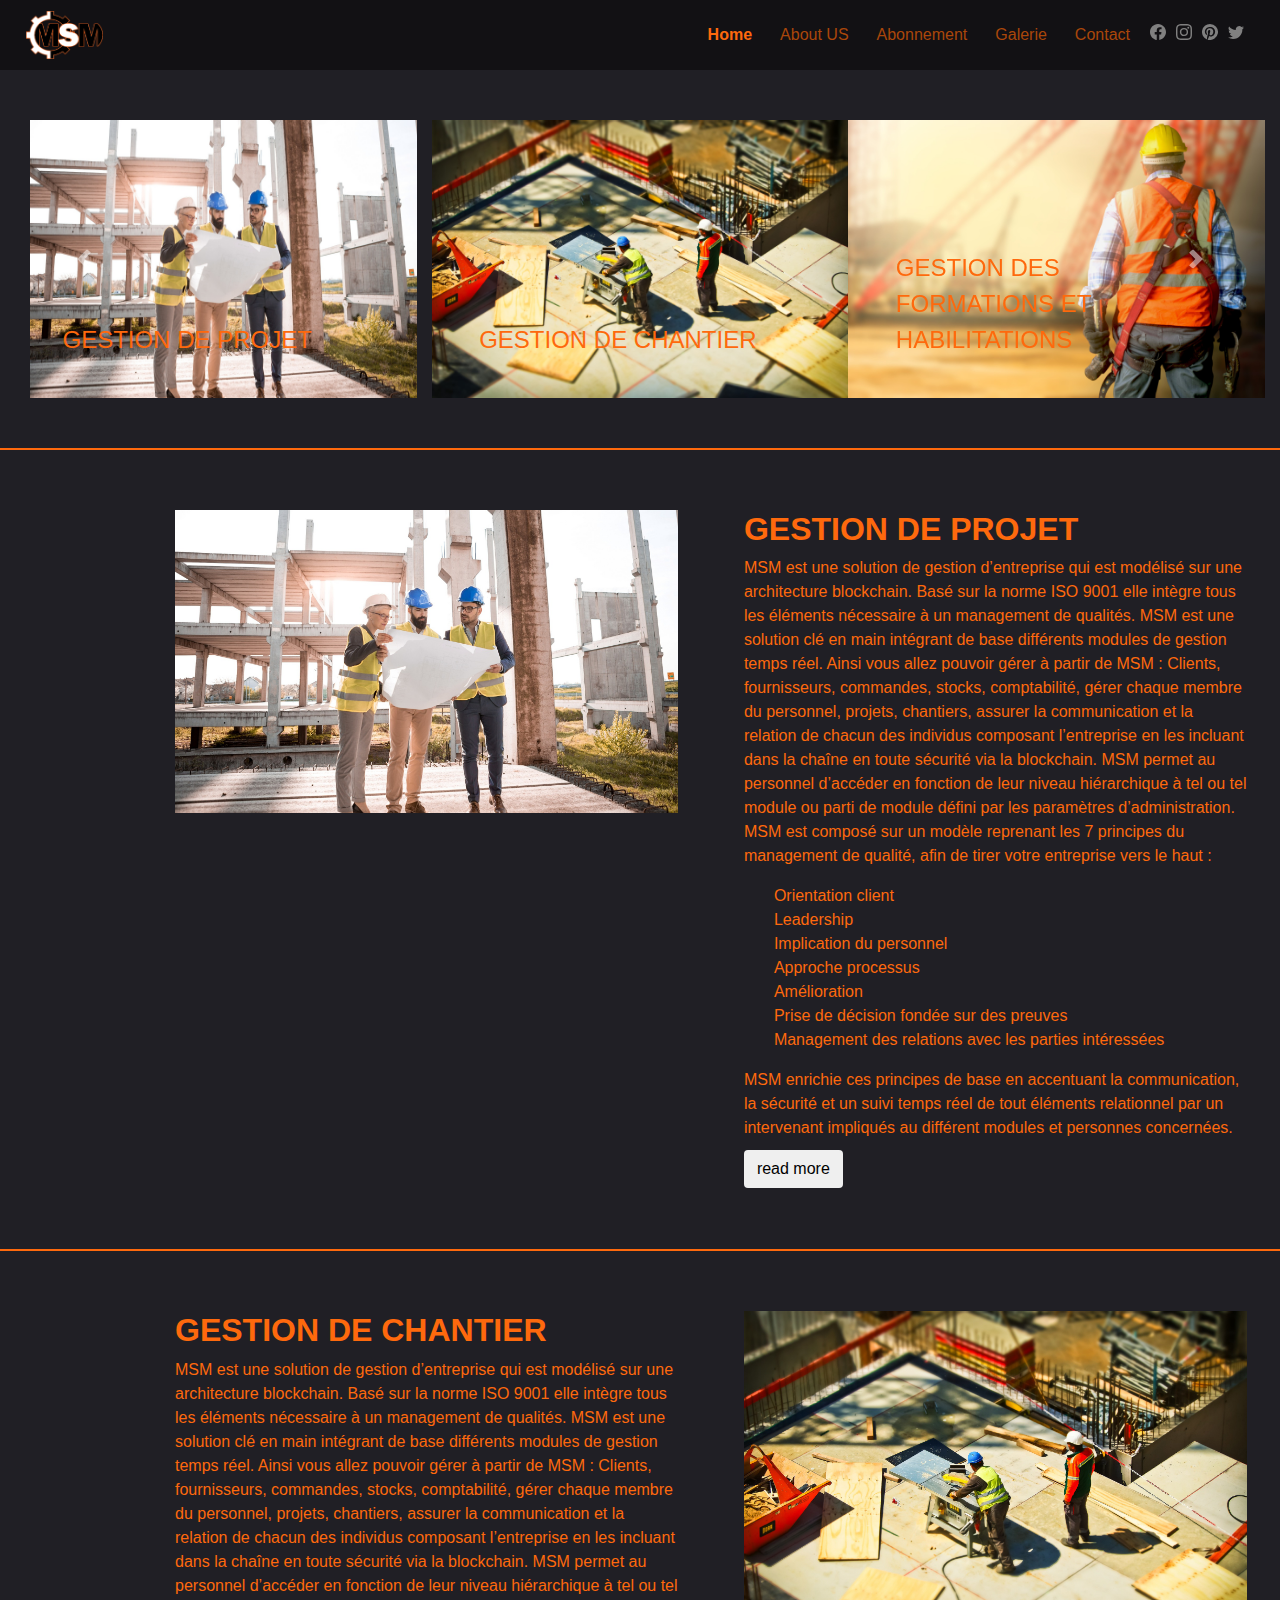
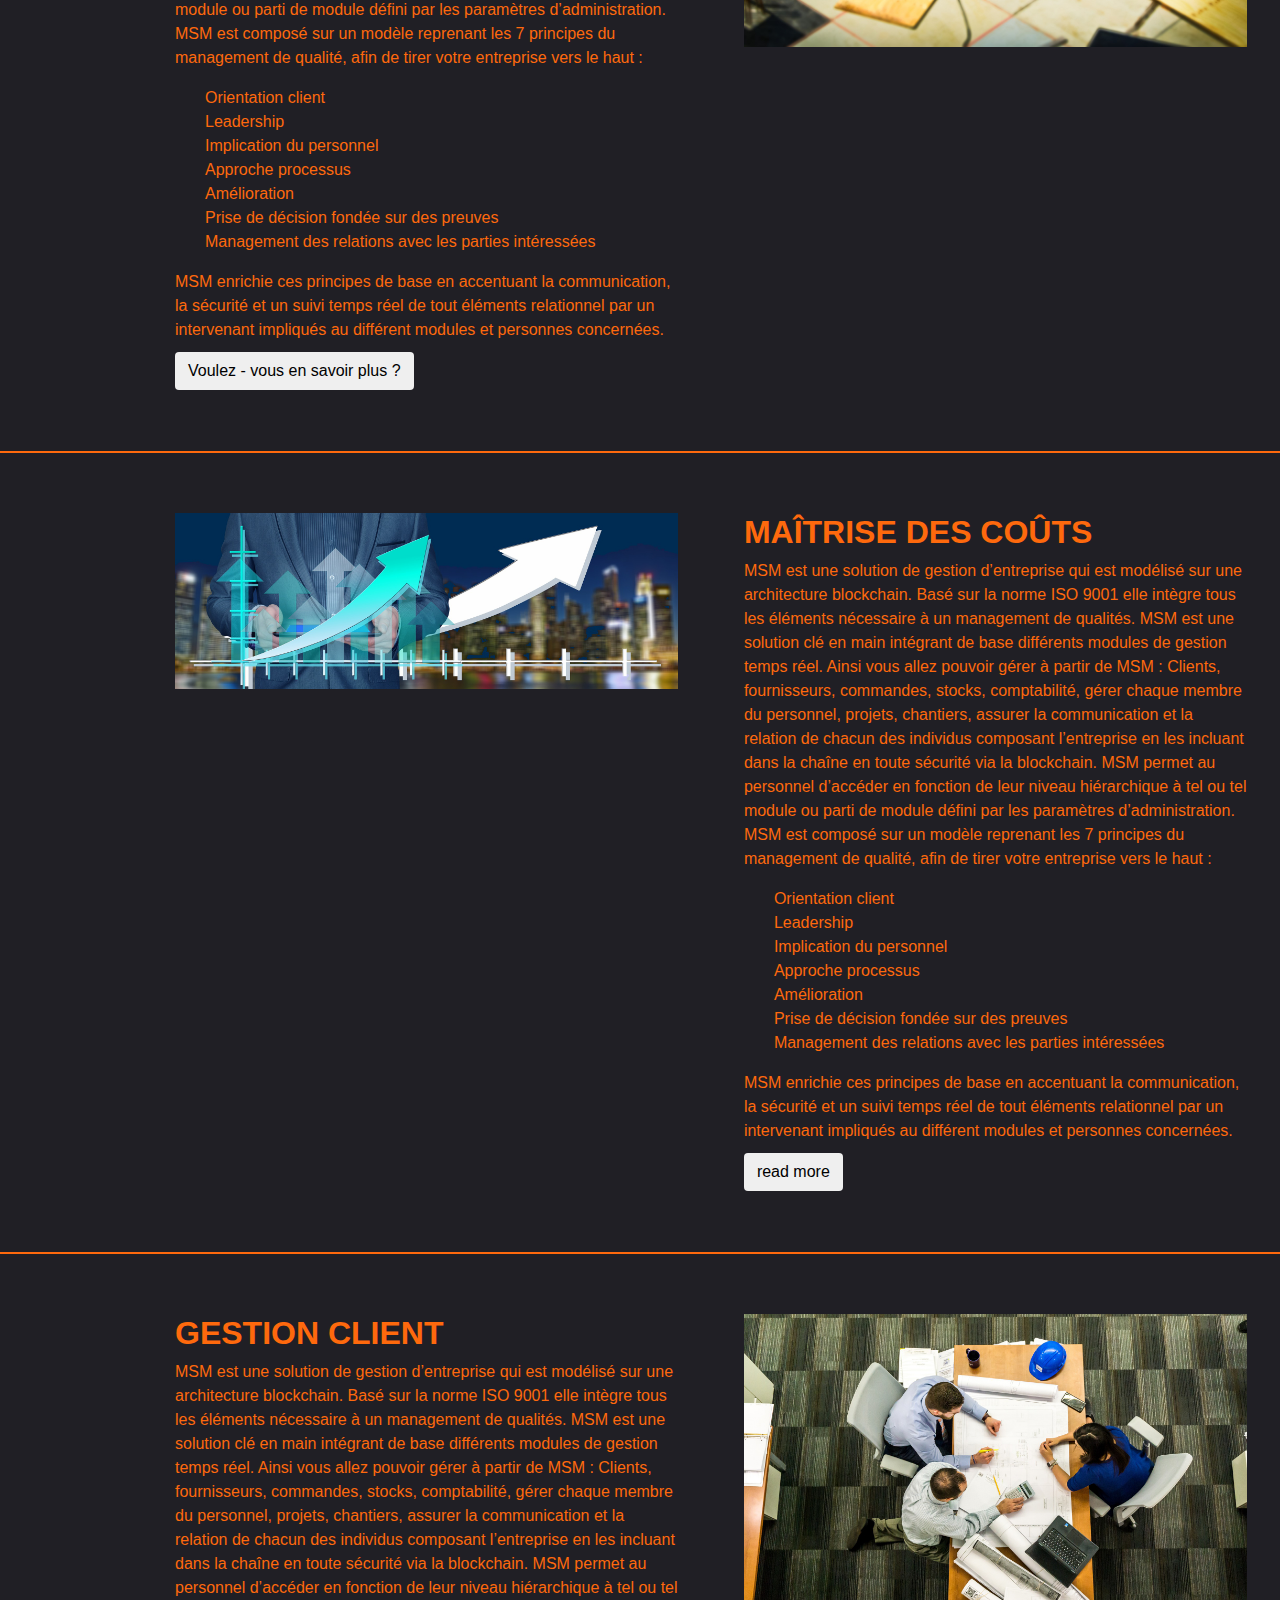
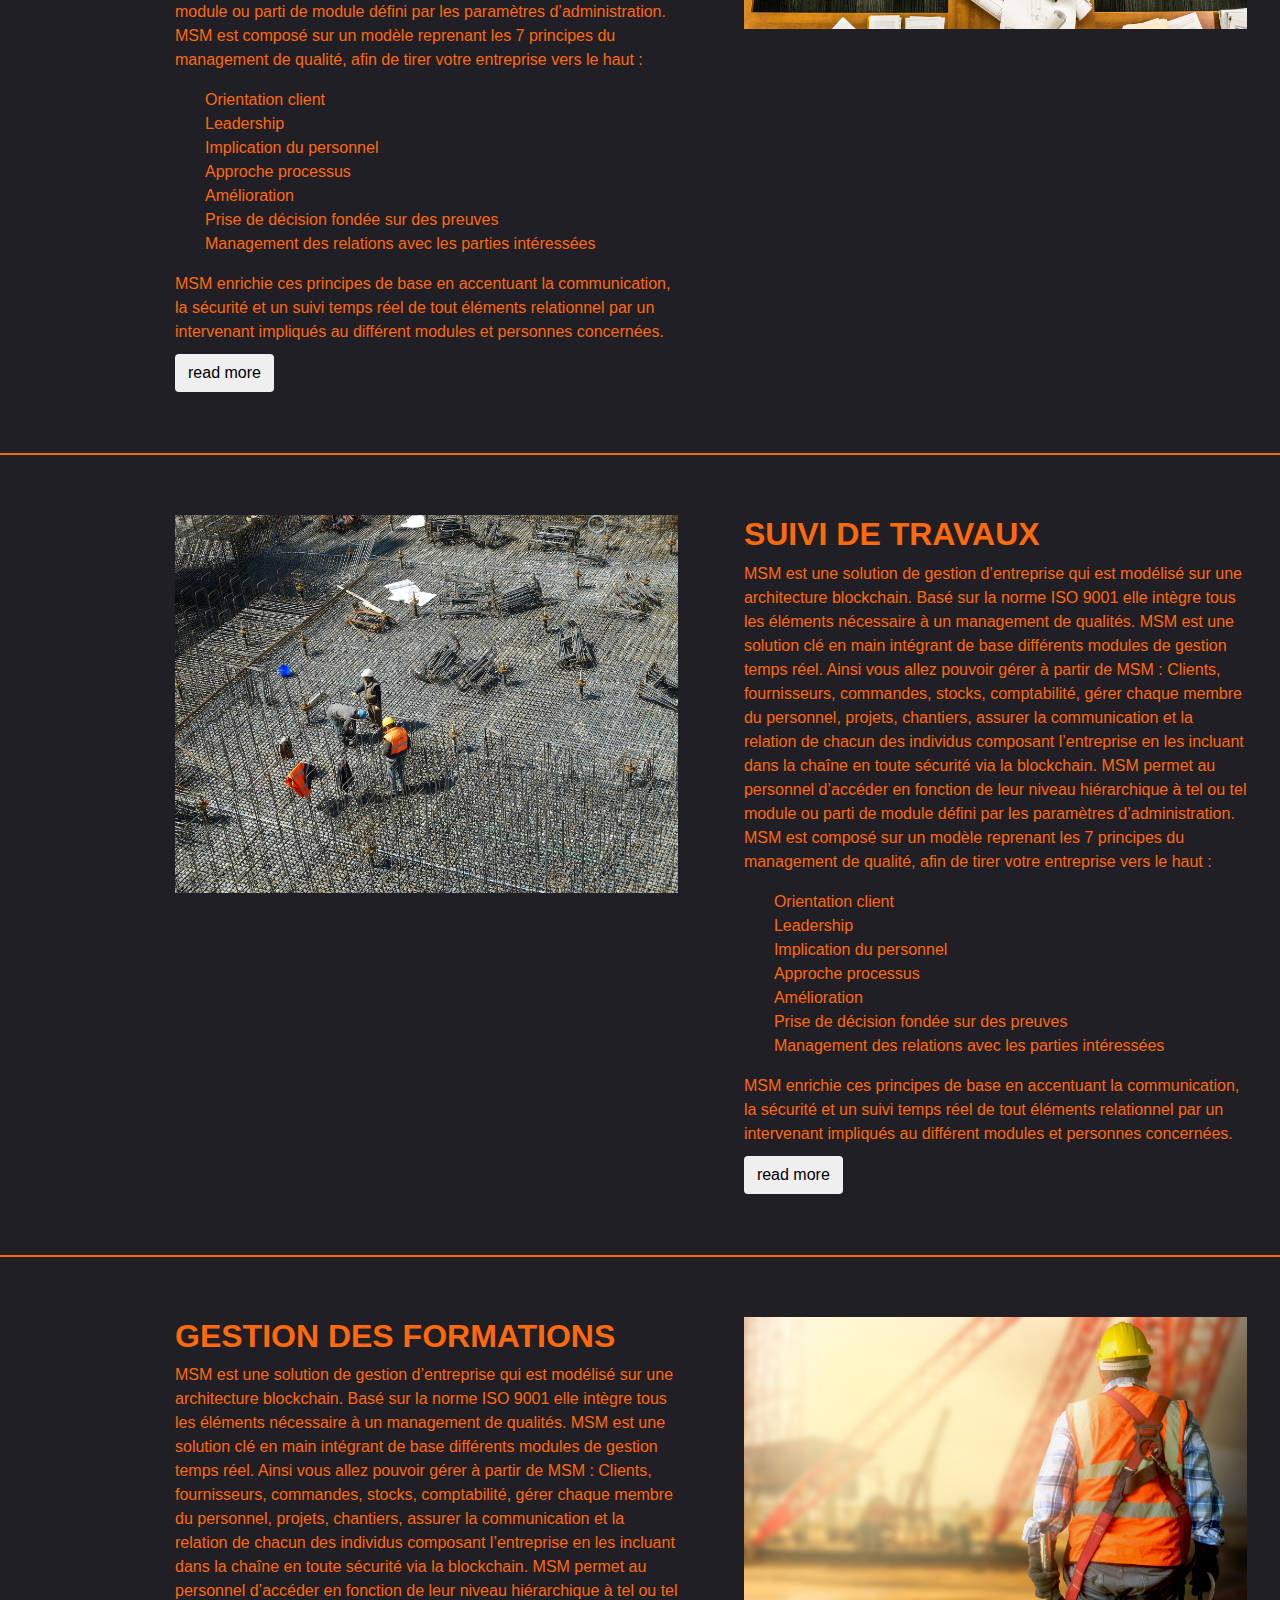
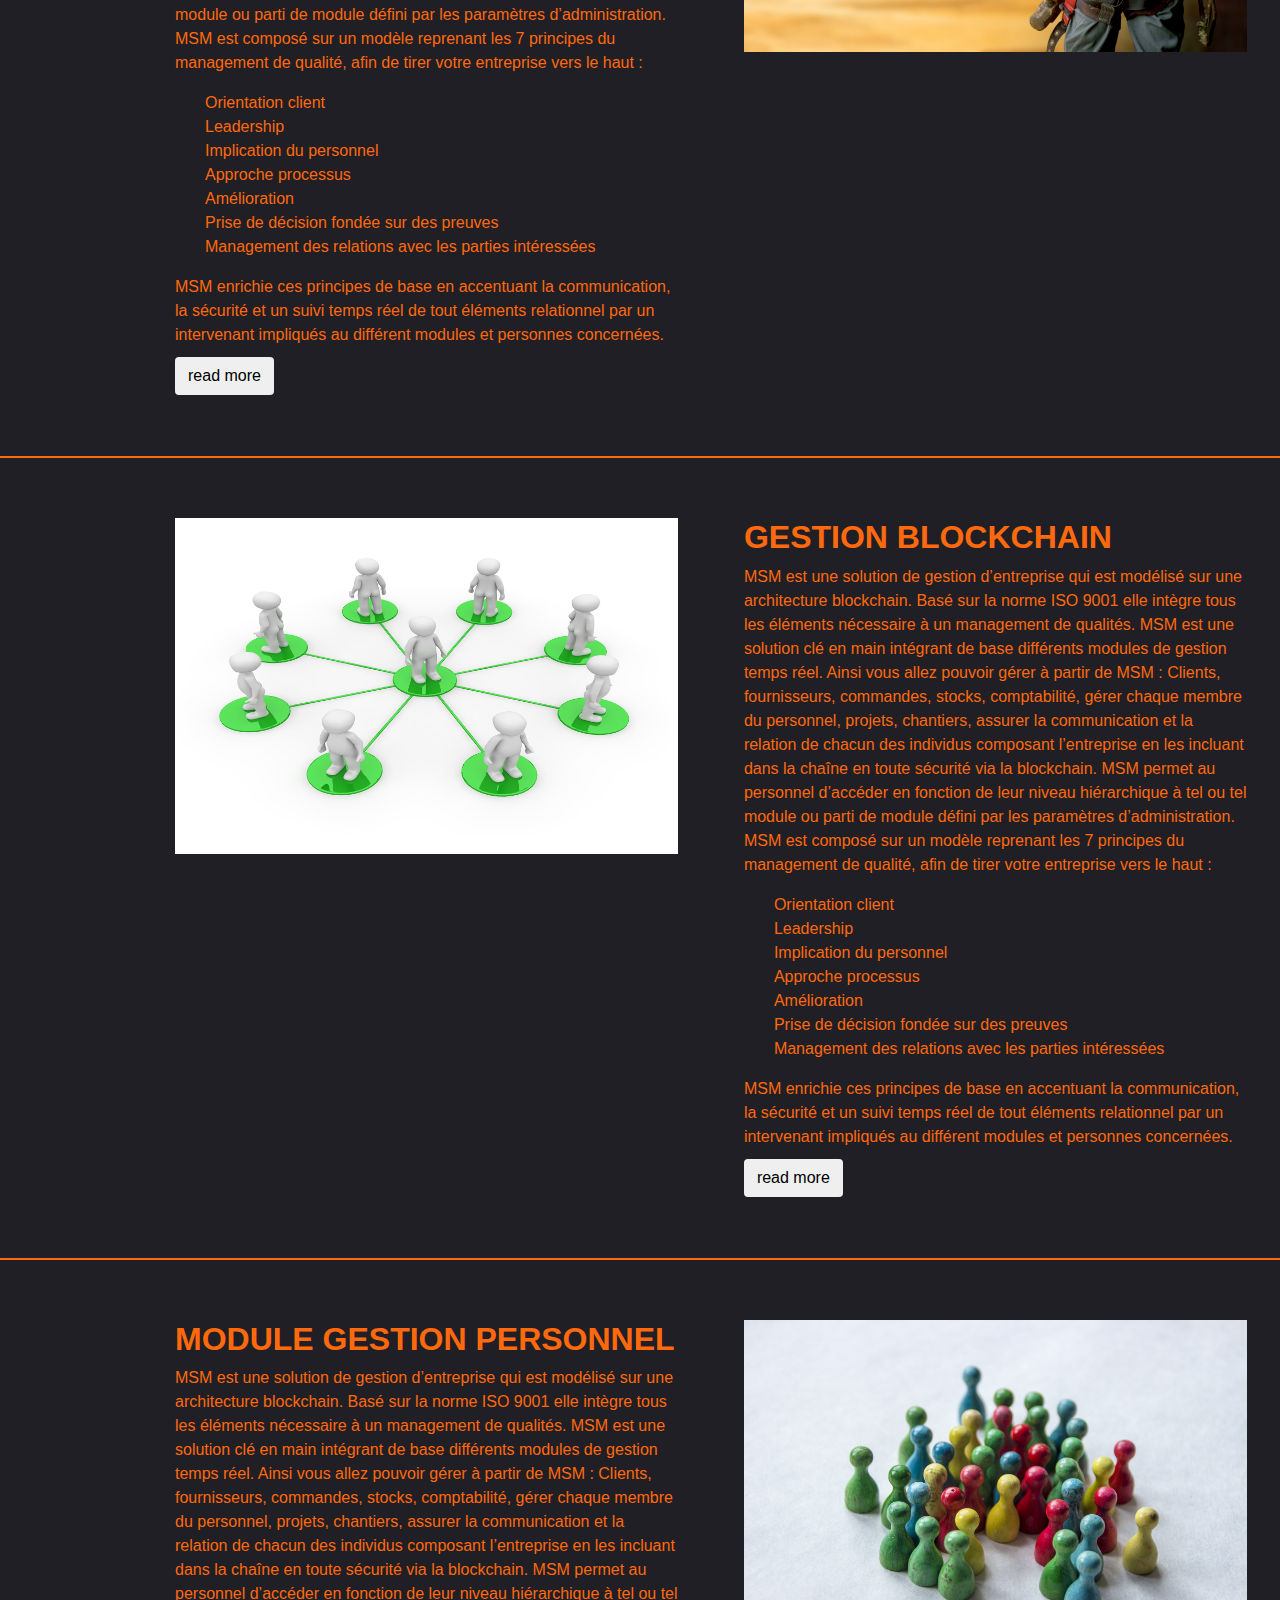
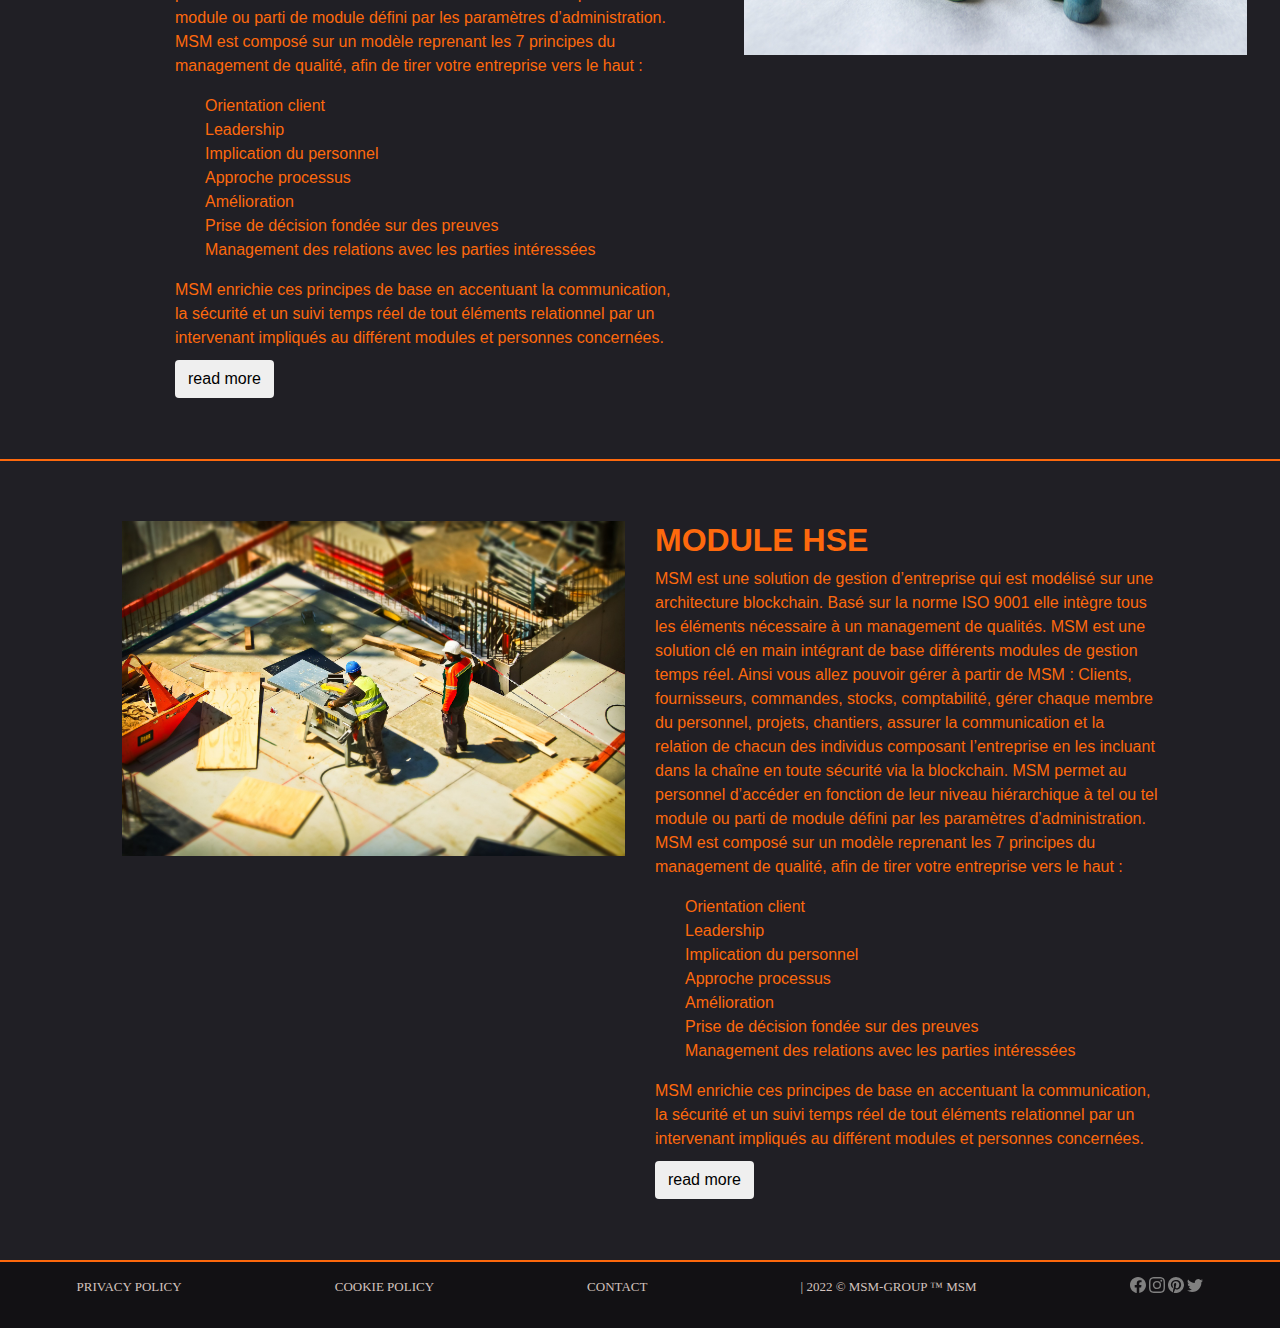
==== commit 85e811b1: "mise à jour html bootStrap modification colonne etc" ====
--- a/index.html
+++ b/index.html
@@ -141,7 +141,7 @@
                 <img src="assets/img/jpg/color-g9a4275950_1920.jpg" class="img-fluid d-block h-100 bordel" alt="img1">
                 <div class="carousel-caption">
                     <div class="row">
-                       <div class="captiongd">GESTION DU PERSONNEL</div>
+                       <div class="captiongd">GESTION DE PERSONNEL</div>
                     </div>
                 </div>
             </div>
@@ -164,11 +164,12 @@
  <!-- Image + TXT visit 1-->
  <div class="container-fluid" id="contart1">
     <div class="row justify-content-around my-0">
-        <aside class="col-sm-6 col-md-6 col-lg-6 order-1">
-            <img src="assets/img/jpg/architect-gc2e0e85d3_1920.jpg" alt="" class="img">
+        <div class="col-1"></div>
+        <aside class="col-sm-5 col-md-5 col-lg-5 order-1">
+            <img src="assets/img/jpg/architect-gc2e0e85d3_1920.jpg" alt="" class="img img-fluid">
         </aside>
 
-        <article class="col-sm-6 col-md-6 col-lg-6 order-2">
+        <article class="col-sm-5 col-md-5 col-lg-5 order-2">
             <h2>Gestion de projet</h2>
             <p class="para">MSM est une solution de gestion d’entreprise qui est modélisé sur une architecture blockchain.
                 Basé sur la norme ISO 9001 elle intègre tous les éléments nécessaire à un management de qualités.
@@ -193,6 +194,7 @@
             
 
             <button type="button" class="btn">read more</button>
+            <div class="col-1"></div>
             </article>
     </div>
 
@@ -201,11 +203,12 @@
 <!-- Image + TXT 2-->
 <div class="container-fluid" id="contart2">
 <div class="row justify-content-around ">
-    <aside class="col-6 order-2">
-        <img src="assets/img/jpg/building-gb68b22ce1_1920.jpg" alt="" class="img">
+    <div class="col-1"></div>
+    <aside class="col-sm-5 col-md-5 col-lg-5 order-2">
+        <img src="assets/img/jpg/building-gb68b22ce1_1920.jpg" alt="" class="img img-fluid">
     </aside>
 
-    <article class="col-6 order-1">
+    <article class="col-sm-5 col-md-5 col-lg-5 order-1">
         <h2>Gestion de chantier</h2>
         <p class="para">MSM est une solution de gestion d’entreprise qui est modélisé sur une architecture blockchain.
             Basé sur la norme ISO 9001 elle intègre tous les éléments nécessaire à un management de qualités.
@@ -230,6 +233,7 @@
        
 
         <button type="button" class="btn">Voulez - vous en savoir plus ?</button>
+        <div class="col-1"></div>
     </article>
 </div>
 </div>
@@ -238,11 +242,12 @@
 <!-- Image + TXT 3-->
 <div class="container-fluid" id="contart3">
 <div class="row justify-content-around">
-    <aside class="col-6 order-1">
-        <img src="assets/img/jpg/businessman-g51b7b4527_1920.jpg" alt="" class="img">
+    <div class="col-1"></div>
+    <aside class="col-sm-5 col-md-5 col-lg-5 order-1">
+        <img src="assets/img/jpg/businessman-g51b7b4527_1920.jpg" alt="" class="img img-fluid">
     </aside>
 
-    <article class="col-6 order-2">
+    <article class="col-sm-5 col-md-5 col-lg-5 order-2">
         <h2>Maîtrise des coûts</h2>
   
         <p>MSM est une solution de gestion d’entreprise qui est modélisé sur une architecture blockchain.
@@ -268,6 +273,7 @@
       
 
         <button type="button" class="btn" >read more</button>
+        <div class="col-1"></div>
         </article>
 </div>
 </div>
@@ -278,11 +284,12 @@
 <!-- Image + TXT 4-->
 <div class="container-fluid" id="contart4">
 <div class="row justify-content-around">
-    <aside class="col-6 order-2">
-        <img src="assets/img/jpg/meeting-g4c362b374_1920.jpg" alt="" class="img">
+    <div class="col-1"></div>
+    <aside class="col-sm-5 col-md-5 col-lg-5 order-2">
+        <img src="assets/img/jpg/meeting-g4c362b374_1920.jpg" alt="" class="img img-fluid">
     </aside>
 
-    <article class="col-6 order-1">
+    <article class="col-sm-5 col-md-5 col-lg-5 order-1">
         <h2>GESTION CLIENT</h2>
         <p>MSM est une solution de gestion d’entreprise qui est modélisé sur une architecture blockchain.
             Basé sur la norme ISO 9001 elle intègre tous les éléments nécessaire à un management de qualités.
@@ -307,6 +314,7 @@
         
 
         <button type="button" class="btn">read more</button>
+        <div class="col-1"></div>
         </article>
 </div>
 </div>
@@ -314,11 +322,12 @@
 <!-- Image + TXT 5-->
 <div class="container-fluid" id="contart5">
 <div class="row justify-content-around">
-    <aside class="col-6 order-1">
-        <img src="assets/img/jpg/construction-site-1359136_1920.jpg" alt="" class="img">
+    <div class="col-1"></div>
+    <aside class="col-sm-5 col-md-5 col-lg-5 order-1">
+        <img src="assets/img/jpg/construction-site-1359136_1920.jpg" alt="" class="img img-fluid">
     </aside>
 
-    <article class="col-6 order-2">
+    <article class="col-sm-5 col-md-5 col-lg-5 order-2">
         <h2>Suivi de travaux</h2>
         <p>MSM est une solution de gestion d’entreprise qui est modélisé sur une architecture blockchain.
             Basé sur la norme ISO 9001 elle intègre tous les éléments nécessaire à un management de qualités.
@@ -343,6 +352,7 @@
         
 
         <button type="button" class="btn">read more</button>
+        <div class="col-1"></div>
         </article>
 </div>
 </div>
@@ -353,11 +363,12 @@
 <!-- Image + TXT 6-->
 <div class="container-fluid" id="contart6">
 <div class="row justify-content-around">
-    <aside class="col-6 order-2">
-        <img src="assets/img/jpg/construction-worker-g35b25b5cd_1920.jpg" alt="" class="img">
+    <div class="col-1"></div>
+    <aside class="col-sm-5 col-md-5 col-lg-5 order-2">
+        <img src="assets/img/jpg/construction-worker-g35b25b5cd_1920.jpg" alt="" class="img img-fluid">
     </aside>
 
-    <article class="col-6 order-1">
+    <article class="col-sm-5 col-md-5 col-lg-5 order-1">
         <h2>gestion des formations</h2>
         <p>MSM est une solution de gestion d’entreprise qui est modélisé sur une architecture blockchain.
             Basé sur la norme ISO 9001 elle intègre tous les éléments nécessaire à un management de qualités.
@@ -382,6 +393,7 @@
         
 
         <button type="button" class="btn">read more</button>
+        <div class="col-1"></div>
         </article>
 </div>
 </div>
@@ -390,11 +402,12 @@
 <!-- Image + TXT 7-->
 <div class="container-fluid" id="contart7">
 <div class="row justify-content-around">
-    <aside class="col-6 order-1">
-        <img src="assets/img/jpg/network-g481c6b812_1920.jpg" alt="" class="img">
+    <div class="col-1"></div>
+    <aside class="col-sm-5 col-md-5 col-lg-5 order-1">
+        <img src="assets/img/jpg/network-g481c6b812_1920.jpg" alt="" class="img img-fluid">
     </aside>
 
-    <article class="col-6 order-2">
+    <article class="col-sm-5 col-md-5 col-lg-5 order-2">
 
         <h2>GESTION BLOCKCHAIN</h2>
 
@@ -421,6 +434,7 @@
        
 
         <button type="button" class="btn">read more</button>
+        <div class="col-1"></div>
         </article>
 </div>
 </div>
@@ -431,11 +445,12 @@
 <!-- Image + TXT 8-->
 <div class="container-fluid" id="contart8">
 <div class="row justify-content-around">
-    <aside class="col-6 order-2">
-        <img src="assets/img/jpg/color-g9a4275950_1920.jpg" alt="" class="img">
-    </aside>
-
-    <article class="col-6 order-1">
+    <div class="col-1"></div>
+    <div class="col-sm-5 col-md-5 col-lg-5 order-2">
+        <img src="assets/img/jpg/color-g9a4275950_1920.jpg" alt="" class="img img-fluid">
+    </div>
+
+    <article class="col-sm-5 col-md-5 col-lg-5 order-1">
         <h2>MODULE GESTION PERSONNEL</h2>
 
         <p>MSM est une solution de gestion d’entreprise qui est modélisé sur une architecture blockchain.
@@ -460,6 +475,7 @@
             </span>
         
         <button type="button" class="btn">read more</button>
+        <div class="col-1"></div>
         </article>
 </div>
 </div>
@@ -467,12 +483,13 @@
 
 <!-- Image + TXT 9-->
 <div class="container-fluid" id="contart9">
-<div class="row justify-content-around">
-    <aside class="col-7 order-1">
-        <img src="assets/img/jpg/building-gb68b22ce1_1920.jpg" alt="" class="img">
-    </aside>
-
-    <article class="col-5 order-2">
+<div class="row">
+    <div class="col-sm-1 col-md-1 col-lg-1"></div>
+    <div class="col-sm-5 col-md-5 col-lg-5 order-1">
+        <img src="assets/img/jpg/building-gb68b22ce1_1920.jpg" alt="" class="img img-fluid">
+    </div>
+
+    <article class="col-sm-5 col-md-5 col-lg-5 order-2">
 
         <h2>MODULE HSE</h2>
 
@@ -498,6 +515,7 @@
             </span>
       
         <button type="button" class="btn">read more</button>
+        <div class="col-sm-1 col-md-1 col-lg-1"></div>
         </article>
 </div>
 </div>
--- a/assets/css/style.css
+++ b/assets/css/style.css
@@ -164,14 +164,31 @@
 #linkAct {
   color: #FE690D;
   font-weight: bold;
+  padding-right: 20px;
 }
 
 #link1, #link2, #link3, #link4 {
   color: #aa470a;
   font-weight: lighter;
-}
-
-#link:hover {
+  padding-right: 20px;
+}
+
+#link2:hover {
+  color: #ff5e00;
+  font-weight: bold;
+}
+
+#link3:hover {
+  color: #ff5e00;
+  font-weight: bold;
+}
+
+#link4:hover {
+  color: #ff5e00;
+  font-weight: bold;
+}
+
+#link1:hover {
   color: #ff5e00;
   font-weight: bold;
 }
@@ -188,11 +205,11 @@
 
 /* CAROUSEL / SLIDE ADAPTATION CODE */
 #cont-carousel {
-  padding-top: 20px;
+  padding-top: 50px;
   padding-bottom: 50px;
   border-bottom: 2px solid #FE690D;
   background-color: #201F25;
-  height: 550px;
+  height: auto;
 }
 
 .captiongd {
@@ -253,7 +270,7 @@
     display: block;
   }
   .carousel-inner .carousel-item.active:not(.carousel-item-right):not(.carousel-item-left),
-.carousel-inner .carousel-item.active:not(.carousel-item-right):not(.carousel-item-left) + .carousel-item {
+  .carousel-inner .carousel-item.active:not(.carousel-item-right):not(.carousel-item-left) + .carousel-item {
     transition: none;
   }
   .carousel-inner .carousel-item-next {
@@ -262,8 +279,8 @@
   }
   /* left or forward direction */
   .active.carousel-item-left + .carousel-item-next.carousel-item-left,
-.carousel-item-next.carousel-item-left + .carousel-item,
-.carousel-item-next.carousel-item-left + .carousel-item + .carousel-item {
+  .carousel-item-next.carousel-item-left + .carousel-item,
+  .carousel-item-next.carousel-item-left + .carousel-item + .carousel-item {
     position: relative;
     transform: translate3d(-100%, 0, 0);
     visibility: visible;
@@ -279,8 +296,8 @@
   }
   /* right or prev direction */
   .active.carousel-item-right + .carousel-item-prev.carousel-item-right,
-.carousel-item-prev.carousel-item-right + .carousel-item,
-.carousel-item-prev.carousel-item-right + .carousel-item + .carousel-item {
+  .carousel-item-prev.carousel-item-right + .carousel-item,
+  .carousel-item-prev.carousel-item-right + .carousel-item + .carousel-item {
     position: relative;
     transform: translate3d(100%, 0, 0);
     visibility: visible;
@@ -315,58 +332,60 @@
     display: block;
     visibility: visible;
   }
-  .carousel-item {
-    height: 60vh;
-    width: 40vh;
-  }
-  /*Contenaire Article*/
-  .img {
-    height: 100%;
-    width: 100%;
-  }
-  #contart1, #contart2, #contart3, #contart4,
+}
+/*Contenaire Article*/
+.img {
+  height: 100%;
+  width: 100%;
+}
+
+#contart1, #contart2, #contart3, #contart4,
 #contart5, #contart6, #contart7, #contart8, #contart9 {
-    padding-top: 60px;
-    padding-bottom: 60px;
-    background-color: #201F25;
-    border-bottom: 2px solid #FE690D;
-    padding-right: 200px;
-    padding-left: 200px;
-  }
-  article {
-    color: #FE690D;
-  }
-  article ul:nth-child(odd) {
-    padding-left: 30px;
-  }
-  article p:nth-child(odd) {
-    padding-left: 50px;
-  }
-  article span {
-    padding-bottom: 10px;
-    display: block;
-  }
-  article h2 {
-    color: #FE690D;
-    text-transform: uppercase;
-    font-weight: bold;
-  }
-  /* Footer*/
-  footer {
-    height: 65.8px;
-    padding: 15px 0px;
-    text-transform: uppercase;
-    font-size: 13px;
-    font-family: "Lora", serif;
-    display: inline-flex;
-    color: #d2c3be;
-    background-color: #121114;
-    text-decoration: none;
-  }
-  footer a {
-    color: #d2c3be;
-    text-decoration: none;
-  }
+  padding-top: 60px;
+  padding-bottom: 60px;
+  background-color: #201F25;
+  border-bottom: 2px solid #FE690D;
+}
+
+article {
+  color: #FE690D;
+}
+
+article ul:nth-child(odd) {
+  padding-left: 30px;
+}
+
+article p:nth-child(odd) {
+  padding-left: 50px;
+}
+
+article span {
+  padding-bottom: 10px;
+  display: block;
+}
+
+article h2 {
+  color: #FE690D;
+  text-transform: uppercase;
+  font-weight: bold;
+}
+
+/* Footer*/
+footer {
+  height: 65.8px;
+  padding: 15px 0px;
+  text-transform: uppercase;
+  font-size: 13px;
+  font-family: "Lora", serif;
+  display: inline-flex;
+  color: #d2c3be;
+  background-color: #121114;
+  text-decoration: none;
+}
+
+footer a {
+  color: #d2c3be;
+  text-decoration: none;
 }
 
 /*# sourceMappingURL=style.css.map */
